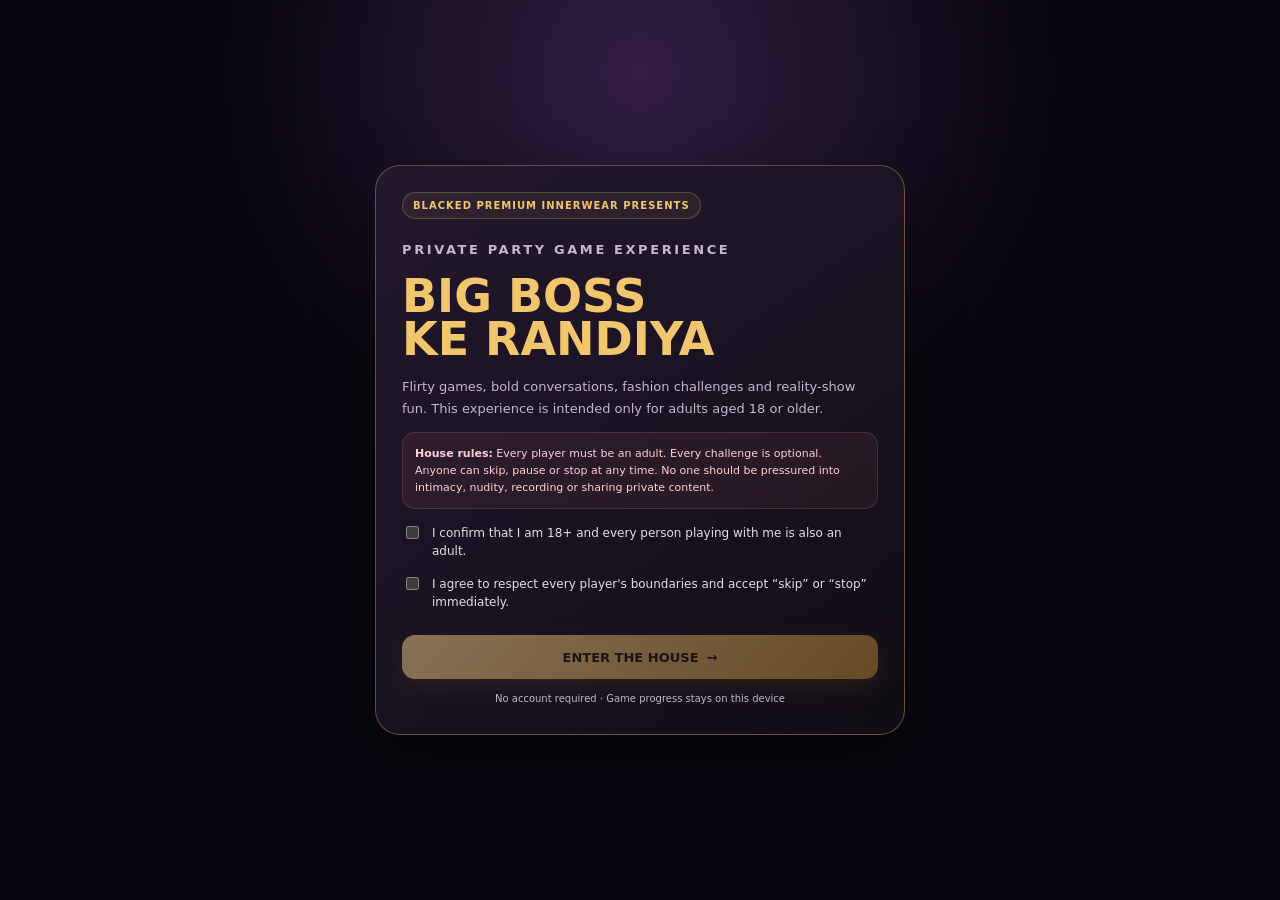
==== index.html @ a9798e02 "Add files via upload" ====
<!doctype html>
<html lang="en">
<head>
  <meta charset="utf-8">
  <meta name="viewport" content="width=device-width,initial-scale=1,viewport-fit=cover">
  <meta name="theme-color" content="#0a0810">
  <meta name="description" content="BLACKED Premium Innerwear presents BIG BOSS KE RANDIYA — an adults-only reality party game with flirty challenges, fashion missions and couple chemistry games.">
  <title>BIG BOSS KE RANDIYA — Presented by BLACKED</title>
  <link rel="manifest" href="manifest.json">
  <link rel="icon" href="icon.svg" type="image/svg+xml">
  <style>
    :root{--bg:#09070f;--panel:#14111b;--panel-2:#1d1826;--panel-3:#241d2d;--line:rgba(255,255,255,.09);--text:#f8f4ed;--muted:#b9adbd;--gold:#f2c66d;--gold-2:#bd8737;--purple:#8655b7;--rose:#d66b8a;--green:#7fd4b2;--red:#e17c83;--radius:22px;--shadow:0 18px 55px rgba(0,0,0,.34);font-family:Inter,ui-sans-serif,system-ui,-apple-system,BlinkMacSystemFont,"Segoe UI",sans-serif;color-scheme:dark}
    *{box-sizing:border-box}html{scroll-behavior:smooth}body{margin:0;min-height:100vh;color:var(--text);background:radial-gradient(ellipse at 14% -5%,rgba(117,53,155,.28),transparent 34%),radial-gradient(ellipse at 95% 20%,rgba(34,75,151,.17),transparent 28%),var(--bg)}button,input,select,textarea{font:inherit}button{cursor:pointer}button:focus-visible,input:focus-visible,select:focus-visible,textarea:focus-visible,a:focus-visible{outline:2px solid var(--gold);outline-offset:3px}.shell{width:min(1180px,100%);margin:0 auto;padding:0 20px 106px}.topbar{display:flex;align-items:center;justify-content:space-between;gap:14px;padding:16px 0 13px;border-bottom:1px solid var(--line)}.brand{display:flex;align-items:center;gap:11px;min-width:0;border:0;background:none;color:inherit;padding:0;text-align:left}.brand-mark{width:43px;height:43px;display:grid;place-items:center;border:1px solid rgba(242,198,109,.65);border-radius:14px;background:linear-gradient(145deg,#392610,#140e18);color:var(--gold);font-family:Georgia,serif;font-size:22px;font-weight:900;box-shadow:inset 0 0 18px rgba(242,198,109,.12)}.brand strong{display:block;letter-spacing:.16em;font-size:17px}.brand small{display:block;color:#b5a8a1;font-size:9px;letter-spacing:.18em;margin-top:3px}.top-actions{display:flex;align-items:center;gap:9px}.brand-pill,.tiny-pill{display:inline-flex;align-items:center;gap:6px;padding:7px 10px;border:1px solid rgba(242,198,109,.24);border-radius:999px;color:var(--gold);font-size:10px;letter-spacing:.1em;font-weight:800;background:rgba(242,198,109,.07)}.icon-btn{width:39px;height:39px;display:grid;place-items:center;border:1px solid var(--line);border-radius:13px;color:var(--text);background:var(--panel)}.main{padding-top:24px}.bottom-nav{position:fixed;z-index:20;left:50%;bottom:0;transform:translateX(-50%);width:min(100%,760px);display:grid;grid-template-columns:repeat(5,1fr);padding:8px 10px calc(8px + env(safe-area-inset-bottom));background:rgba(13,10,18,.94);backdrop-filter:blur(18px);border:1px solid rgba(255,255,255,.1);border-bottom:0;border-radius:20px 20px 0 0;box-shadow:0 -8px 35px rgba(0,0,0,.3)}.nav-item{border:0;background:transparent;color:#918599;display:flex;flex-direction:column;align-items:center;gap:4px;padding:7px 2px;border-radius:13px;font-size:19px}.nav-item small{font-size:10px;font-weight:700;letter-spacing:.02em}.nav-item.active{color:var(--gold);background:rgba(242,198,109,.09)}.nav-item.center{color:#17101a;background:linear-gradient(135deg,#f4d48c,#bc873d);margin-top:-18px;box-shadow:0 8px 22px rgba(200,146,63,.23)}.nav-item.center small{color:#20140c}.eyebrow{font-size:10px;font-weight:900;letter-spacing:.2em;color:var(--gold);text-transform:uppercase;margin:0 0 9px}.muted,.subtext{color:var(--muted)}.subtext{font-size:14px;line-height:1.65;max-width:660px}.hero{position:relative;overflow:hidden;display:grid;grid-template-columns:minmax(0,1.15fr) minmax(270px,.85fr);gap:28px;align-items:center;padding:34px;border:1px solid rgba(242,198,109,.23);border-radius:30px;background:linear-gradient(115deg,rgba(18,13,27,.97),rgba(30,16,42,.86) 58%,rgba(10,10,18,.96)),radial-gradient(circle at 80% 30%,rgba(128,66,185,.34),transparent 42%);box-shadow:var(--shadow)}.hero:before,.hero:after{content:"";position:absolute;pointer-events:none;border-radius:50%;filter:blur(1px)}.hero:before{width:350px;height:350px;right:3%;top:-43%;background:radial-gradient(circle,rgba(255,205,112,.13),transparent 70%)}.hero:after{width:420px;height:240px;right:1%;bottom:-55%;background:radial-gradient(ellipse,rgba(130,74,181,.27),transparent 70%)}.hero-copy,.hero-poster{position:relative;z-index:1}.hero h1{font-size:clamp(39px,7vw,75px);line-height:.91;letter-spacing:-.055em;margin:0;color:#fff4dc;text-shadow:0 5px 30px rgba(0,0,0,.4)}.hero h1 span{display:block;color:var(--gold);font-family:Georgia,serif;font-style:italic;font-weight:800;letter-spacing:-.04em;margin-top:8px}.hero .subtext{max-width:560px;margin:18px 0 21px}.hero-kickers{display:flex;flex-wrap:wrap;gap:7px;margin-bottom:18px}.hero-kickers span{border:1px solid rgba(255,255,255,.13);background:rgba(255,255,255,.045);border-radius:999px;padding:7px 10px;color:#e8dce9;font-size:10px;letter-spacing:.08em;font-weight:800}.hero-actions{display:flex;flex-wrap:wrap;gap:10px}.btn{display:inline-flex;justify-content:center;align-items:center;gap:8px;min-height:44px;padding:0 16px;border-radius:13px;border:1px solid var(--line);color:var(--text);background:var(--panel-2);font-weight:800;font-size:13px}.btn.gold{background:linear-gradient(130deg,#f3d18b,#bc8434);border:0;color:#21140b;box-shadow:0 9px 24px rgba(199,145,62,.22)}.btn.ghost{background:rgba(255,255,255,.045);border-color:rgba(255,255,255,.16)}.btn.danger{border-color:rgba(225,124,131,.35);color:#ffc0c4}.btn.small{min-height:36px;padding:0 12px;font-size:11px}.btn:disabled{opacity:.5;cursor:not-allowed}.hero-poster{min-height:330px;display:flex;align-items:center;justify-content:center}.poster-frame{position:relative;width:min(100%,365px);min-height:330px;padding:22px;border:1px solid rgba(242,198,109,.55);border-radius:21px;overflow:hidden;transform:rotate(1.4deg);background:radial-gradient(circle at 50% 40%,rgba(160,93,189,.38),transparent 43%),linear-gradient(145deg,#21162e,#0a0a12 72%);box-shadow:0 22px 60px rgba(0,0,0,.45),inset 0 0 55px rgba(242,198,109,.06)}.poster-lights{position:absolute;inset:0;background:radial-gradient(circle at 15% 12%,#c18bff 0 3px,transparent 7px),radial-gradient(circle at 85% 14%,#f6ce7a 0 4px,transparent 8px),radial-gradient(circle at 10% 70%,#7049b8 0 4px,transparent 8px),radial-gradient(circle at 90% 74%,#a88aff 0 3px,transparent 7px);opacity:.9}.poster-eye{position:relative;width:92px;height:58px;margin:4px auto 13px;border:2px solid var(--gold);border-radius:100% 0 100% 0;transform:rotate(45deg);display:grid;place-items:center;box-shadow:0 0 22px rgba(242,198,109,.21)}.poster-eye i{width:26px;height:26px;border:5px solid var(--gold);border-radius:50%;background:#100d15;box-shadow:0 0 0 6px rgba(242,198,109,.13)}.poster-title{position:relative;text-align:center;font-size:clamp(28px,5vw,39px);font-weight:1000;letter-spacing:.02em;line-height:.94;color:var(--gold);text-shadow:0 3px 12px #000}.poster-title span{display:block;color:#fff1cf}.poster-rule{position:relative;width:70%;height:1px;margin:17px auto;background:linear-gradient(90deg,transparent,var(--gold),transparent)}.poster-tag{position:relative;text-align:center;color:#eee3d9;font-size:10px;letter-spacing:.17em;font-weight:800}.poster-brand{position:relative;margin-top:22px;padding:11px 10px;border:1px solid rgba(242,198,109,.4);border-radius:12px;background:rgba(0,0,0,.32);text-align:center}.poster-brand b{display:block;font-size:23px;letter-spacing:.16em;color:#fff}.poster-brand small{font-size:9px;color:var(--gold);letter-spacing:.2em}.poster-foot{position:relative;margin-top:13px;text-align:center;font-family:Georgia,serif;font-style:italic;color:var(--gold);font-size:18px}.section{margin-top:28px}.section-head{display:flex;align-items:end;justify-content:space-between;gap:14px;margin-bottom:13px}.section-head h2{font-size:22px;margin:0;letter-spacing:-.035em}.section-head p{margin:4px 0 0;font-size:12px;color:var(--muted)}.text-link{border:0;background:none;color:var(--gold);font-weight:800;font-size:12px;padding:7px 0}.feature-grid{display:grid;grid-template-columns:repeat(3,minmax(0,1fr));gap:12px}.feature-card,.game-card,.stat-card,.panel,.wardrobe-card,.player-card{border:1px solid var(--line);border-radius:19px;background:linear-gradient(155deg,rgba(31,25,40,.96),rgba(18,15,24,.98));box-shadow:0 12px 30px rgba(0,0,0,.16)}.feature-card{padding:17px;min-height:146px;position:relative;overflow:hidden}.feature-card:after{content:"";position:absolute;width:130px;height:130px;right:-50px;bottom:-70px;border-radius:50%;background:rgba(242,198,109,.08)}.feature-icon{width:40px;height:40px;border-radius:13px;display:grid;place-items:center;background:rgba(242,198,109,.1);border:1px solid rgba(242,198,109,.2);font-size:21px;margin-bottom:14px}.feature-card h3{margin:0 0 5px;font-size:15px}.feature-card p{margin:0;color:var(--muted);font-size:12px;line-height:1.45}.two-col{display:grid;grid-template-columns:1fr 1fr;gap:12px}.panel{padding:18px}.panel h3{margin:0 0 8px;font-size:16px}.panel p{font-size:12px;line-height:1.55;color:var(--muted)}.stats-grid{display:grid;grid-template-columns:repeat(4,minmax(0,1fr));gap:10px}.stat-card{padding:14px}.stat-card b{display:block;font-size:24px;color:var(--gold);letter-spacing:-.04em}.stat-card small{font-size:10px;color:var(--muted);font-weight:700}.game-grid{display:grid;grid-template-columns:repeat(3,minmax(0,1fr));gap:12px}.game-card{display:flex;flex-direction:column;align-items:flex-start;text-align:left;color:inherit;min-height:177px;padding:15px;transition:transform .18s,border-color .18s}.game-card:hover{transform:translateY(-3px);border-color:rgba(242,198,109,.42)}.game-card .game-topline{width:100%;display:flex;justify-content:space-between;align-items:center}.game-card .emoji{width:42px;height:42px;border-radius:14px;display:grid;place-items:center;background:rgba(242,198,109,.09);font-size:22px}.game-card .label{font-size:9px;color:var(--gold);letter-spacing:.12em;font-weight:900}.game-card h3{font-size:14px;margin:13px 0 5px}.game-card p{font-size:11px;line-height:1.5;color:var(--muted);margin:0}.game-card .meta{margin-top:auto;padding-top:12px;color:#a99daf;font-size:10px}.chip-row{display:flex;gap:7px;flex-wrap:wrap;margin:14px 0}.chip{border:1px solid var(--line);border-radius:999px;padding:8px 12px;background:#17131e;color:#bfb2c4;font-size:11px;font-weight:800}.chip.active{background:rgba(242,198,109,.13);border-color:rgba(242,198,109,.5);color:var(--gold)}.search-box,.field{width:100%;padding:12px 13px;color:var(--text);background:#0e0c14;border:1px solid rgba(255,255,255,.12);border-radius:12px;min-height:43px}.form-grid{display:grid;grid-template-columns:1fr 1fr;gap:11px}.field-wrap{display:flex;flex-direction:column;gap:6px}.field-wrap label{font-size:11px;font-weight:800;color:#d7cbd8}.hint{font-size:10px;color:#998da0;line-height:1.45}.player-list{display:grid;gap:8px;margin-top:11px}.player-row{display:flex;align-items:center;gap:10px;border:1px solid var(--line);border-radius:13px;padding:10px;background:rgba(255,255,255,.025)}.player-avatar{width:33px;height:33px;display:grid;place-items:center;border-radius:11px;background:rgba(242,198,109,.1);color:var(--gold);font-weight:900}.player-row strong{font-size:12px}.player-row small{display:block;color:var(--muted);font-size:10px;margin-top:2px}.player-row button{margin-left:auto}.leader-list{display:grid;gap:8px}.leader-row{display:flex;align-items:center;gap:12px;padding:12px;border-radius:13px;background:rgba(255,255,255,.035);border:1px solid var(--line)}.leader-rank{width:29px;height:29px;display:grid;place-items:center;border-radius:9px;background:rgba(242,198,109,.13);color:var(--gold);font-weight:900}.leader-row strong{font-size:12px}.leader-row small{display:block;font-size:10px;color:var(--muted)}.leader-row b{margin-left:auto;color:var(--gold);font-size:14px}.wheel-layout{display:grid;grid-template-columns:minmax(260px,.9fr) 1.1fr;gap:20px;align-items:center}.wheel{width:min(100%,330px);aspect-ratio:1;margin:auto;border-radius:50%;border:9px solid #241a2d;box-shadow:0 0 0 2px var(--gold),0 18px 38px rgba(0,0,0,.35);background:conic-gradient(#4e2e73 0 45deg,#19131f 45deg 90deg,#9b6c35 90deg 135deg,#23172d 135deg 180deg,#6d3c7d 180deg 225deg,#18131f 225deg 270deg,#b98b47 270deg 315deg,#30203b 315deg 360deg);position:relative;transition:transform 3.2s cubic-bezier(.12,.7,.08,1);display:grid;place-items:center}.wheel:before{content:"";position:absolute;inset:22%;border-radius:50%;border:1px solid rgba(255,255,255,.4);box-shadow:inset 0 0 20px rgba(0,0,0,.45)}.wheel-center{width:27%;aspect-ratio:1;border-radius:50%;z-index:1;display:grid;place-items:center;border:2px solid #ffe2a1;background:#120d18;color:var(--gold);font-size:12px;font-weight:1000;letter-spacing:.1em}.wheel-pointer{position:absolute;top:-13px;left:50%;transform:translateX(-50%);border-left:13px solid transparent;border-right:13px solid transparent;border-top:0;border-bottom:24px solid var(--gold);z-index:3;filter:drop-shadow(0 3px 3px #000)}.wheel-result{border:1px solid rgba(242,198,109,.27);border-radius:16px;padding:16px;background:rgba(242,198,109,.055);margin-top:13px;min-height:88px}.wheel-result strong{display:block;color:var(--gold);margin-bottom:4px}.wardrobe-grid{display:grid;grid-template-columns:repeat(3,minmax(0,1fr));gap:12px}.wardrobe-card{padding:0;overflow:hidden}.wardrobe-art{height:150px;display:flex;align-items:center;justify-content:center;position:relative;background:radial-gradient(circle at 50% 30%,rgba(205,159,91,.35),transparent 45%),linear-gradient(145deg,#2b2334,#100d14)}.wardrobe-art:before{content:"";width:92px;height:108px;border:1px solid rgba(242,198,109,.55);border-radius:30px 30px 20px 20px;transform:skew(-7deg);box-shadow:0 0 35px rgba(242,198,109,.08)}.wardrobe-art span{position:absolute;font-family:Georgia,serif;color:var(--gold);font-size:19px;letter-spacing:.12em}.wardrobe-body{padding:14px}.wardrobe-body b{font-size:13px}.wardrobe-body p{font-size:11px;color:var(--muted);line-height:1.5;margin:6px 0 12px}.badge{display:inline-block;font-size:9px;font-weight:900;letter-spacing:.12em;color:var(--gold);border:1px solid rgba(242,198,109,.25);border-radius:999px;padding:5px 8px}.game-layer{position:fixed;inset:0;z-index:50;display:none;overflow:auto;padding:calc(20px + env(safe-area-inset-top)) 18px calc(30px + env(safe-area-inset-bottom));background:rgba(8,6,12,.97);backdrop-filter:blur(18px)}.game-layer.open{display:block}.game-wrap{width:min(680px,100%);margin:0 auto}.game-top{display:flex;justify-content:space-between;align-items:center;gap:12px;margin-bottom:22px}.game-top h2{font-size:22px;margin:0}.game-top .eyebrow{margin-bottom:4px}.game-close{width:42px;height:42px;border:1px solid var(--line);border-radius:13px;background:var(--panel);color:var(--text);font-size:19px}.round-meta{display:flex;justify-content:space-between;align-items:center;gap:10px;color:var(--muted);font-size:11px;margin-bottom:11px}.prompt-card{border:1px solid rgba(242,198,109,.34);border-radius:23px;padding:24px 21px;background:radial-gradient(circle at 85% 0,rgba(130,76,169,.2),transparent 42%),linear-gradient(145deg,#21182b,#15111c);min-height:230px;display:flex;flex-direction:column;justify-content:center;box-shadow:var(--shadow)}.prompt-card .prompt-kicker{font-size:10px;color:var(--gold);font-weight:900;letter-spacing:.18em;text-transform:uppercase}.prompt-card h3{font-size:clamp(22px,5vw,32px);line-height:1.2;margin:12px 0 14px;letter-spacing:-.03em}.prompt-card p{font-size:12px;line-height:1.6;color:var(--muted);margin:0}.consent-note{font-size:11px;color:#cbbdcc;line-height:1.5;padding:11px 12px;border-left:2px solid var(--gold);background:rgba(242,198,109,.055);margin:13px 0;border-radius:0 10px 10px 0}.game-actions{display:grid;grid-template-columns:repeat(2,1fr);gap:9px;margin-top:15px}.game-actions .btn{width:100%}.pause-card{text-align:center;border:1px dashed rgba(242,198,109,.45);border-radius:20px;padding:30px 20px;background:rgba(242,198,109,.05)}.pause-card h3{font-size:25px;margin:9px 0}.pause-card p{color:var(--muted);font-size:12px;line-height:1.55}.modal-layer{position:fixed;inset:0;z-index:100;display:grid;place-items:center;padding:18px;background:rgba(4,3,8,.88);backdrop-filter:blur(16px)}.modal-card{width:min(480px,100%);padding:24px;border:1px solid rgba(242,198,109,.35);border-radius:23px;background:linear-gradient(145deg,#211a2a,#100e16);box-shadow:var(--shadow)}.modal-card h2{font-size:27px;margin:7px 0}.modal-card p{font-size:12px;line-height:1.6;color:var(--muted)}.modal-actions{display:flex;gap:9px;flex-wrap:wrap;margin-top:18px}.checkrow{display:flex;align-items:flex-start;gap:10px;margin:15px 0;font-size:12px;line-height:1.5;color:#e5dce5}.checkrow input{accent-color:#d9a94d;margin-top:2px}.toast{position:fixed;z-index:120;left:50%;bottom:calc(92px + env(safe-area-inset-bottom));transform:translate(-50%,20px);opacity:0;pointer-events:none;background:#f2c66d;color:#20150b;padding:11px 15px;border-radius:999px;font-size:12px;font-weight:900;box-shadow:0 10px 30px rgba(0,0,0,.35);transition:.2s;max-width:min(90vw,500px);text-align:center}.toast.show{opacity:1;transform:translate(-50%,0)}.footer-note{margin-top:25px;text-align:center;color:#8e8194;font-size:10px;line-height:1.6}.empty-state{padding:22px;border:1px dashed var(--line);border-radius:16px;color:var(--muted);font-size:12px;text-align:center}.age-screen{min-height:100vh;display:grid;place-items:center;padding:22px;background:radial-gradient(circle at 50% 8%,rgba(145,84,187,.3),transparent 40%),#08060e}.age-card{width:min(530px,100%);padding:26px;border:1px solid rgba(242,198,109,.35);border-radius:25px;background:linear-gradient(145deg,#23172d,#100d15);box-shadow:var(--shadow)}.age-card h1{font-size:clamp(30px,7vw,46px);line-height:.95;margin:14px 0;color:var(--gold)}.age-card p{font-size:13px;color:#c5b7c9;line-height:1.65}.age-warning{padding:12px;border-radius:13px;background:rgba(225,124,131,.08);border:1px solid rgba(225,124,131,.2);color:#ffd1d3;font-size:11px;line-height:1.55}.age-card .btn{width:100%;margin-top:9px}.hide{display:none!important}.section-spacer{height:4px}
    @media(max-width:760px){.shell{padding:0 14px 100px}.hero{grid-template-columns:1fr;padding:23px;gap:8px}.hero-poster{min-height:0;padding-top:12px}.poster-frame{min-height:295px;width:min(100%,330px)}.feature-grid{grid-template-columns:repeat(2,minmax(0,1fr))}.game-grid{grid-template-columns:repeat(2,minmax(0,1fr))}.stats-grid{grid-template-columns:repeat(2,minmax(0,1fr))}.two-col,.wheel-layout{grid-template-columns:1fr}.wardrobe-grid{grid-template-columns:repeat(2,minmax(0,1fr))}.topbar{padding:13px 0}.brand strong{font-size:15px}.brand-mark{width:39px;height:39px}.brand-pill{font-size:9px;padding:7px}.panel{padding:15px}}
    @media(max-width:390px){.shell{padding-left:11px;padding-right:11px}.hero{padding:18px;border-radius:22px}.hero h1{font-size:39px}.hero-kickers span{font-size:9px}.feature-grid{gap:8px}.feature-card{padding:13px;min-height:135px}.game-grid{gap:8px}.game-card{padding:12px;min-height:165px}.game-card h3{font-size:13px}.wardrobe-grid{gap:8px}.wardrobe-art{height:120px}.brand small{font-size:8px}.brand-pill{display:none}}
    @media(prefers-reduced-motion:reduce){*,*:before,*:after{scroll-behavior:auto!important;transition:none!important;animation:none!important}}
  </style>
</head>
<body>
  <div id="age-gate" class="age-screen">
    <section class="age-card" aria-labelledby="age-title">
      <span class="brand-pill">BLACKED PREMIUM INNERWEAR PRESENTS</span>
      <p class="eyebrow" style="margin-top:20px">PRIVATE PARTY GAME EXPERIENCE</p>
      <h1 id="age-title">BIG BOSS<br>KE RANDIYA</h1>
      <p>Flirty games, bold conversations, fashion challenges and reality-show fun. This experience is intended only for adults aged 18 or older.</p>
      <div class="age-warning"><strong>House rules:</strong> Every player must be an adult. Every challenge is optional. Anyone can skip, pause or stop at any time. No one should be pressured into intimacy, nudity, recording or sharing private content.</div>
      <label class="checkrow"><input id="age-confirm" type="checkbox"> I confirm that I am 18+ and every person playing with me is also an adult.</label>
      <label class="checkrow"><input id="consent-confirm" type="checkbox"> I agree to respect every player's boundaries and accept “skip” or “stop” immediately.</label>
      <button class="btn gold" id="enter-house" disabled>ENTER THE HOUSE <span>→</span></button>
      <p style="text-align:center;font-size:10px;margin:12px 0 0">No account required · Game progress stays on this device</p>
    </section>
  </div>

  <div id="site" class="hide">
    <div class="shell">
      <header class="topbar">
        <button class="brand" data-action="home" aria-label="Go to show home"><span class="brand-mark">B</span><span><strong>BLACKED</strong><small>PREMIUM INNERWEAR</small></span></button>
        <div class="top-actions"><span class="brand-pill">PRESENTS · 18+</span><button class="icon-btn" data-action="share" aria-label="Share show">↗</button><button class="icon-btn" data-view="profile" aria-label="Open player profile">◉</button></div>
      </header>
      <main id="app" class="main" tabindex="-1"></main>
      <nav class="bottom-nav" aria-label="Main navigation">
        <button class="nav-item active" data-view="house"><span>⌂</span><small>House</small></button>
        <button class="nav-item" data-view="games"><span>▦</span><small>Games</small></button>
        <button class="nav-item center" data-view="spin"><span>✦</span><small>Spin</small></button>
        <button class="nav-item" data-view="wardrobe"><span>♢</span><small>BLACKED</small></button>
        <button class="nav-item" data-view="profile"><span>◉</span><small>Profile</small></button>
      </nav>
    </div>
  </div>

  <div id="game-layer" class="game-layer" aria-hidden="true"></div>
  <div id="toast" class="toast" role="status" aria-live="polite"></div>

  <script>
  (() => {
    'use strict';
    const KEY='black-ed-big-boss-ke-randiya-v1';
    const DEFAULT={ageConfirmed:false,player:'Player 1',players:['Player 1','Player 2'],comfort:'flirty',scores:{},completed:0,skipped:0,used:{},history:[],custom:[],favourites:[],jokers:1,achievements:[],sound:false};
    const clone=o=>JSON.parse(JSON.stringify(o));
    function load(){try{const saved=JSON.parse(localStorage.getItem(KEY)||'{}');return {...clone(DEFAULT),...saved,players:Array.isArray(saved.players)&&saved.players.length?saved.players:clone(DEFAULT.players),scores:{...DEFAULT.scores,...(saved.scores||{})},used:saved.used||{},history:Array.isArray(saved.history)?saved.history:[],custom:Array.isArray(saved.custom)?saved.custom:[]};}catch{return clone(DEFAULT);}}
    let state=load(),view='house',category='all',search='',game=null,prompt='',promptKind='CHALLENGE',playerTurn=0,paused=false,doubleNext=false,spinning=false,wheelRotation=0,toastTimer=null;
    const $=s=>document.querySelector(s), esc=s=>String(s??'').replace(/[&<>"']/g,c=>({'&':'&amp;','<':'&lt;','>':'&gt;','"':'&quot;',"'":'&#39;'}[c]));
    const TRUTHS=["What's one first impression you had about another player?","What is one harmless secret talent you have?","Which compliment do you secretly love hearing?","What is your most memorable date-night moment?","What is one thing that instantly makes you smile?","What is one bold goal you want to achieve this year?","Who here would survive longest on a reality show, and why?","What's the funniest message you've ever sent by mistake?","Which song would play during your dramatic entry?","What is one little thing that makes you feel appreciated?","What's a romantic gesture you find underrated?","What's one question you have been too shy to ask your partner?","What is your favourite way to spend uninterrupted time together?","Which fictional character would be your ideal date?","What is your biggest green flag in a relationship?"];
    const DARES=["Give the next player a sincere compliment in your most dramatic voice.","Do a 10-second runway walk using the nearest safe space.","Recreate your best movie-star entrance.","Invent a 5-second signature dance move and teach it to the group.","Describe your partner as a luxury product in a 15-second ad.","Hold a confident pose for a three-count photo moment—no photo required.","Deliver a cheesy pickup line without laughing.","Make a mini playlist of three songs for a dream date.","Say something kind about every player in the room.","Act out your favourite emoji without speaking.","Create a two-line slogan for tonight's house party.","Do your best slow-motion victory walk.","Give a 15-second award speech for the person on your left.","Let the group pick a harmless nickname for your next round.","Do a dramatic reading of the last non-private object you can see."];
    const FLIRTY=["Give your partner a playful compliment and let them choose whether to return one.","Describe your ideal grown-up date night in three details.","Hold eye contact for ten seconds, then share what made you smile.","Invent a charming nickname and explain its backstory.","Choose a song for a pretend romantic movie scene.","Ask which kind of affectionate gesture your partner enjoys; listen and respect the answer.","Share one quality that makes someone attractive beyond appearance.","Create a one-sentence invitation for a surprise date.","Whisper a harmless, funny secret talent you have.","Give your partner three genuine compliments in three different styles."];
    const NAUGHTY=["Give a cheeky but respectful compliment—keep it playful, never insulting.","Describe the boldest outfit you would confidently wear on a date.","Choose a flirty movie title for the two of you and explain the plot.","Ask your partner which look makes them feel most confident.","Share a playful romantic scenario you would both enjoy planning.","Deliver your best dramatic line from a fictional romance scene.","Pick a song that matches your most confident mood.","Tell your partner one thing they do that gives you butterflies.","Create a secret handshake with a playful final pose.","Describe your perfect private date setting using only five words."];
    const TEMPTATION=["Would you choose a surprise weekend away or a carefully planned date? Explain.","What matters more to you: playful chemistry or emotional trust?","What is a boundary you think every couple should discuss openly?","Would you rather plan a bold adventure or a quiet night together?","What makes a romantic moment feel comfortable and mutual?","Which is more tempting: a mystery date or choosing every detail together?","What is one experience you would like to try together someday?","How do you prefer to communicate when something feels uncomfortable?","What does trust look like when nobody else is watching?","What helps you feel safe enough to be playful and yourself?"];
    const CRUSH=["Which character from a film would you take on a date?","What is the most memorable first hello you can remember?","What quality makes you develop a crush on someone?","Describe your ideal first date without naming a place.","Which song would you dedicate to a secret crush?","What is the sweetest way someone has surprised you?"];
    const CHEMISTRY=["Both players name one shared favourite memory—reveal together.","Name one tiny habit of your partner that you find adorable.","What is your partner's dream holiday? Guess before they answer.","Choose one word that describes your chemistry and compare answers.","Name one new activity you both want to try.","Which of you is more spontaneous? Count down and point together."];
    const FASHION=["Build a BLACKED-inspired all-black look using three style details.","Create a confident runway walk with a strong final pose.","Choose a signature accessory that completes a premium look.","Give a 10-second fashion-editor pitch for your favourite outfit.","Describe a bold evening look that still feels like you.","Invent a name for your own BLACKED signature collection.","Choose a colour accent that would make an all-black outfit stand out.","Show your best red-carpet posture—comfort first, always."];
    const POSES=["Create a magazine-cover pose with your favourite accessory.","Strike a powerful standing pose inspired by a sports campaign.","Create a playful duo pose with the other player, only if both agree.","Pose like the winner of a reality-show finale.","Make a dramatic over-the-shoulder fashion pose.","Invent a three-step signature pose sequence."];
    const COMPLIMENTS=["Give the next player a compliment about their personality.","Name a strength you admire in your partner.","Give someone a compliment that has nothing to do with looks.","Describe the person on your right as a movie hero.","Tell your partner one moment when they made you proud.","Give a three-word compliment to the group."];
    const QUIZ=["What is your partner's comfort-food choice?","Which destination would your partner pick for a holiday?","What kind of surprise makes your partner happiest?","Which song can instantly improve your partner's mood?","What is your partner's favourite way to relax?","What is one goal your partner is currently excited about?"];
    const QUESTIONS=["What does a healthy boundary look like to you?","What makes you feel truly listened to?","What is something you would like to communicate more openly?","What makes you feel respected in a relationship?","What does a great date mean to you?","What is one expectation couples should discuss early?"];
    const SYNC=["Count to three and both say your dream holiday destination.","Point to who is more likely to plan a surprise.","Both choose: sunrise date or midnight drive? Reveal together.","Say the same three-word description of your relationship.","Point to who laughs first during a serious movie.","Both name the same comfort food in three, two, one."];
    const DILEMMAS=["A surprise trip with no itinerary or a luxury stay with every detail planned?","A mystery gift or a handwritten letter?","A glamorous party entrance or a quiet private celebration?","A playful challenge or a deep conversation?","A matching outfit moment or a completely different style?","A spontaneous date or a planned date with a twist?"];
    const MISSIONS=["Secretly give two people a genuine compliment before the next round.","Get another player to say the word 'spotlight' naturally.","Make the next player laugh without touching them.","Start a harmless group chant and get two people to join.","Give a secret thumbs-up to the house captain.","Make a confident entrance when the next round starts."];
    const BOSS=["Boss says: give a royal wave.","Boss says: freeze in a superhero pose.","Boss says: say your name like a movie trailer.","Boss says: do a tiny victory dance.","Boss says: compliment the player opposite you.","Boss says: strike a fashion pose."];
    const HOTSEAT=["What is your most unexpected hidden talent?","What makes you instantly lose track of time?","Which harmless risk would you love to take?","What is the funniest misunderstanding you've had?","Which reality-show task would you win?","What is a compliment you still remember?"];
    const MIXED=[...TRUTHS,...DARES,...FLIRTY,...NAUGHTY,...FASHION,...COMPLIMENTS];
    const GAMES=[
      ['naughty-wheel','Naughty Spin Wheel','Spin for a flirty, funny or fashion challenge.','🎡','Wheel'],
      ['truth-bomb','Truth Bomb','Honest questions, unexpected answers.','💣','Conversation'],
      ['dare-double','Dare or Double','Take a playful dare or double your points.','⚡','Challenge'],
      ['secret-crush','Secret Crush','Guessing games and light romantic questions.','💌','Couples'],
      ['chemistry-test','Chemistry Test','Find out how well your answers match.','💞','Couples'],
      ['eye-contact','Eye Contact Battle','A no-pressure smile and focus challenge.','👀','Duel'],
      ['model-walk','Model Walk','Show confidence with a runway mission.','🚶','BLACKED'],
      ['pose-challenge','Pose Challenge','Create a fun campaign-style pose.','📸','BLACKED'],
      ['compliment-battle','Compliment Battle','Win with the most thoughtful compliment.','🌟','Duel'],
      ['mystery-box','Mystery Box','Reveal one surprise task from the house.','🎁','Surprise'],
      ['who-knows-whom','Who Knows Whom?','Guess your partner’s preferences.','🧠','Couples'],
      ['forbidden-question','Forbidden Question','Mature conversations about trust and boundaries.','🔐','Conversation'],
      ['couple-sync','Couple Sync','Answer together and compare your instincts.','🫶','Couples'],
      ['temptation-test','Temptation Test','Choose between playful date-night dilemmas.','🔥','Choices'],
      ['secret-mission','Secret Mission','Complete a harmless hidden mission.','🕵️','Mission'],
      ['boss-says','Boss Says','Follow the boss—unless the boss forgets the rule.','👑','Party'],
      ['hot-seat','Hot Seat','Rapid-fire questions for the current player.','🎤','Party'],
      ['winner-choice','Winner’s Choice','Pick the next round and set the mood.','🏆','Finale'],
      ['final-temptation','Final Temptation','A final choice for the house champion.','✨','Finale'],
      ['fashion-show','BLACKED Fashion Show','Style, confidence and creative presentation.','🖤','BLACKED']
    ];
    const EXTRA={
      'truth-bomb':TRUTHS,'dare-double':DARES,'secret-crush':CRUSH,'chemistry-test':CHEMISTRY,'eye-contact':["Hold eye contact for up to ten seconds, then share one kind thought.","Try not to smile while the other player gives a sincere compliment.","Look away, count to five, then share one thing you appreciate."],
      'model-walk':FASHION,'pose-challenge':POSES,'compliment-battle':COMPLIMENTS,'mystery-box':MIXED,'who-knows-whom':QUIZ,'forbidden-question':QUESTIONS,'couple-sync':SYNC,'temptation-test':DILEMMAS,'secret-mission':MISSIONS,'boss-says':BOSS,'hot-seat':HOTSEAT,'winner-choice':["Choose the next game for the house.","Award a bonus 5 points to a player and explain why.","Choose the next player's challenge category.","Pick a song mood for the next round."],'final-temptation':["Choose: one final bonus round or crown the house champion now.","Name the player who brought the best energy tonight.","Choose a final team challenge for everyone.","Share one memory from tonight that deserves a replay."],'fashion-show':FASHION
    };
    const $game=id=>GAMES.find(g=>g[0]===id);
    function save(){try{localStorage.setItem(KEY,JSON.stringify(state));}catch{toast('Device storage is full. Export a backup and clear old history.');}}
    function toast(msg){const t=$('#toast');t.textContent=msg;t.classList.add('show');clearTimeout(toastTimer);toastTimer=setTimeout(()=>t.classList.remove('show'),2400);}
    function playerNames(){return (state.players||[]).filter(Boolean).slice(0,10);}
    function scoreRows(){return playerNames().map(n=>({name:n,score:Number(state.scores[n]||0)})).sort((a,b)=>b.score-a.score);}
    function setView(next){if(game)closeGame();view=next;render();document.querySelectorAll('.nav-item').forEach(b=>b.classList.toggle('active',b.dataset.view===next));window.scrollTo({top:0,behavior:'smooth'});}
    function feature(id,icon,title,desc){return `<button class="feature-card" data-start-game="${id}"><span class="feature-icon">${icon}</span><h3>${title}</h3><p>${desc}</p></button>`;}
    function renderHouse(){const names=playerNames(),rows=scoreRows(),top=rows[0];return `<section class="hero"><div class="hero-copy"><p class="eyebrow">BLACKED PREMIUM INNERWEAR PRESENTS · 18+</p><h1>BIG BOSS <span>KE RANDIYA</span></h1><p class="subtext">Real players. Real chemistry. Bigger games. Enter a private reality-show party built around flirty challenges, bold conversations, creative fashion missions and a whole lot of laughter.</p><div class="hero-kickers"><span>FLIRTY</span><span>FUNNY</span><span>FASHION</span><span>CONSENT FIRST</span></div><div class="hero-actions"><button class="btn gold" data-view="games">ENTER THE HOUSE →</button><button class="btn ghost" data-start-game="naughty-wheel">Spin the wheel ✦</button></div></div><div class="hero-poster"><div class="poster-frame"><div class="poster-lights"></div><div class="poster-eye"><i></i></div><div class="poster-title">BIG BOSS <span>KE RANDIYA</span></div><div class="poster-rule"></div><div class="poster-tag">REAL WOMEN · REAL FANTASIES · REAL CHOICES</div><div class="poster-brand"><small>CO-POWERED BY</small><b>BLACKED</b><small>PREMIUM INNERWEAR</small></div><div class="poster-foot">For her bolder side</div></div></div></section>
      <section class="section"><div class="section-head"><div><h2>House at a glance</h2><p>Your local game-night progress</p></div><span class="tiny-pill">ON THIS DEVICE</span></div><div class="stats-grid"><div class="stat-card"><b>${state.completed}</b><small>Rounds completed</small></div><div class="stat-card"><b>${state.skipped}</b><small>Challenges skipped</small></div><div class="stat-card"><b>${Object.values(state.scores).reduce((a,b)=>a+Number(b||0),0)}</b><small>Total house points</small></div><div class="stat-card"><b>${names.length}</b><small>Housemates</small></div></div></section>
      <section class="section"><div class="section-head"><div><h2>Tonight’s spotlight</h2><p>Jump into the most-played experiences</p></div><button class="text-link" data-view="games">All 20 games →</button></div><div class="feature-grid">${feature('naughty-wheel','🎡','Naughty Spin Wheel','Let the wheel choose your next challenge.')}${feature('truth-bomb','💣','Truth Bomb','A question can change the whole game.')}${feature('fashion-show','🖤','BLACKED Fashion Show','Make confidence your winning look.')}</div></section>
      <section class="section two-col"><div class="panel"><p class="eyebrow">HOUSE CAPTAIN</p><h3>${top?esc(top.name):'No champion yet'}</h3><p>${top?`${top.score} points · leading the house right now.`:'Complete a round to start the leaderboard.'}</p><button class="btn small" data-view="profile">View leaderboard →</button></div><div class="panel"><p class="eyebrow">HOUSEMATES</p><h3>${names.map(esc).join(' · ')}</h3><p>Add or rename players before your next round. Every player can pass any challenge.</p><button class="btn small" data-view="profile">Manage players →</button><button class="text-link" data-action="mystery-contestant">Pick a mystery contestant ✦</button></div></section>
      <section class="section"><div class="section-head"><div><h2>More than a game</h2><p>Task · Trust · Temptation · Victory</p></div></div><div class="feature-grid">${feature('couple-sync','🫶','Couple Sync','Find out whether you think alike.')}${feature('temptation-test','🔥','Temptation Test','Pick between playful grown-up dilemmas.')}${feature('secret-mission','🕵️','Secret Mission','A hidden task for a little chaos.')}</div></section>
      <section class="section panel"><p class="eyebrow">DAILY EPISODE</p><h3>One surprise mission. One house spotlight.</h3><p>Today's mini-episode is a quick secret mission. Complete it for 10 house points and add a new moment to your history.</p><button class="btn gold small" data-start-game="secret-mission">Play today's episode →</button></section>${renderLeaderboard(true)}<div class="footer-note">BIG BOSS KE RANDIYA · An original BLACKED-branded party-game experience. No official TV-show affiliation.<br>18+ only · No backend · No account · No recording · Your game data stays in this browser.<br><a href="classic.html" class="text-link" style="display:inline-block;margin-top:8px">Open Classic Arcade →</a></div>`;}
    function renderLeaderboard(compact=false){const rows=scoreRows();return `<section class="section"><div class="section-head"><div><h2>${compact?'House leaderboard':'The house leaderboard'}</h2><p>Sorted by points earned on this device</p></div></div>${rows.length?`<div class="leader-list">${rows.map((r,i)=>`<div class="leader-row"><span class="leader-rank">${i+1}</span><div><strong>${esc(r.name)}</strong><small>${i===0?'House leader': 'Contestant'}</small></div><b>${r.score} pts</b></div>`).join('')}</div>`:'<div class="empty-state">No points yet. Play a game to appear here.</div>'}</section>`;}
    function renderGames(){const filtered=GAMES.filter(g=>(category==='all'||(category==='black-ed'&&g[4]==='BLACKED')||(category!=='black-ed'&&g[4].toLowerCase()===category))&&(!search||g.join(' ').toLowerCase().includes(search)));return `<p class="eyebrow">THE HOUSE GAME LIBRARY</p><h1 style="font-size:clamp(31px,6vw,48px);margin:0">Choose your game.</h1><p class="subtext">20 original experiences, from cheeky questions to BLACKED fashion missions. Every card below opens a playable round.</p><input id="game-search" class="search-box" placeholder="Search games, fashion, couple, party…" value="${esc(search)}" style="margin-top:12px"><div class="chip-row">${[['all','All games'],['conversation','Questions'],['couples','Couples'],['challenge','Challenges'],['black-ed','BLACKED'],['party','Party']].map(([v,l])=>`<button class="chip ${category===v?'active':''}" data-category="${v}">${l}</button>`).join('')}</div><div class="game-grid">${filtered.map(g=>`<button class="game-card" data-start-game="${g[0]}"><div class="game-topline"><span class="emoji">${g[3]}</span><span class="label">${g[4].toUpperCase()}</span></div><h3>${esc(g[1])}</h3><p>${esc(g[2])}</p><span class="meta">2–10 players · Local play →</span></button>`).join('')||'<div class="empty-state">No matching game. Try another search.</div>'}</div><div class="panel" style="margin-top:16px"><h3>Quick game rules</h3><p>Choose a comfort level, play one prompt at a time, award points for completed rounds, and skip anything that does not feel right. No challenge is compulsory.</p></div>`;}
    function renderSpin(){return `<p class="eyebrow">THE HOUSE WHEEL</p><h1 style="font-size:clamp(31px,6vw,48px);margin:0">Naughty Spin Wheel.</h1><p class="subtext">A random flirty, funny or fashion prompt—selected by the house, never forced on a player.</p><div class="panel wheel-layout section"><div style="position:relative"><div class="wheel-pointer"></div><div class="wheel" id="wheel" style="transform:rotate(${wheelRotation}deg)"><div class="wheel-center">SPIN</div></div></div><div><h3>Choose your mood</h3><div class="chip-row">${[['flirty','Flirty'],['naughty','Naughty'],['temptation','Temptation']].map(([v,l])=>`<button class="chip ${state.comfort===v?'active':''}" data-comfort="${v}">${l}</button>`).join('')}</div><p class="muted" style="font-size:12px;line-height:1.6">The wheel picks from your selected level. You can change the mood before every spin. Skipping is always allowed and carries no penalty.</p><button class="btn gold" style="width:100%" data-action="spin-wheel" ${spinning?'disabled':''}>${spinning?'SPINNING…':'SPIN THE WHEEL ✦'}</button><div class="wheel-result" id="wheel-result"><strong>${spinning?'The wheel is spinning…':'Ready when you are.'}</strong><span class="muted" style="font-size:11px">Your result appears here. Start a full round to earn points.</span></div><button class="btn ghost" style="width:100%;margin-top:9px" data-start-game="naughty-wheel">Open wheel game →</button></div></div><div class="section two-col"><div class="panel"><h3>Flirty</h3><p>Compliments, eye contact, playful romance and light date-night prompts.</p></div><div class="panel"><h3>Naughty</h3><p>Cheeky conversation and confident style challenges—always respectful and optional.</p></div><div class="panel"><h3>Temptation</h3><p>Grown-up relationship dilemmas, communication and mutual-choice scenarios.</p></div><div class="panel"><h3>Safety switch</h3><p>Any player can skip, pause, stop or choose an off-camera break at any time.</p></div></div>`;}
    function renderWardrobe(){return `<p class="eyebrow">THE INNERWEAR PARTNER</p><h1 style="font-size:clamp(31px,6vw,48px);margin:0">BLACKED style room.</h1><p class="subtext">BLACKED Premium Innerwear is the primary brand identity for the show. These are editorial style concepts and game missions—not live product listings.</p><div class="wardrobe-grid section">${[['Signature Black','Minimal black essentials with a confident finish.','SIGNATURE'],['Midnight Flex','Sport-inspired styling for movement and comfort.','MIDNIGHT'],['After Dark Edit','A polished evening look with a bold mood.','AFTER DARK'],['Power Fit','Comfort-first fit and confident posture.','POWER FIT'],['Runway Set','Editorial styling for a premium fashion walk.','RUNWAY'],['Couple Edit','Coordinated looks with each person’s own style.','COUPLE']].map((x,i)=>`<article class="wardrobe-card"><div class="wardrobe-art"><span>${x[2]}</span></div><div class="wardrobe-body"><span class="badge">STYLE CONCEPT 0${i+1}</span><p><b>${x[0]}</b><br>${x[1]}</p><button class="btn small" data-start-game="${i===5?'couple-sync':'fashion-show'}">Try style mission →</button></div></article>`).join('')}</div><div class="panel section"><h3>BLACKED Fashion Challenge</h3><p>Pick a look, add three styling details, create a confident pose and pitch the look like a runway contestant. No changing clothes, undressing or photos are required.</p><button class="btn gold" data-start-game="model-walk">Start fashion challenge →</button></div><div class="footer-note">BLACKED is the primary innerwear brand on this show. Product availability, sizing and prices are not represented here.</div>`;}
    function renderProfile(){const names=playerNames(),custom=state.custom||[];return `<p class="eyebrow">YOUR CONTESTANT CARD</p><h1 style="font-size:clamp(31px,6vw,48px);margin:0">Make it your house.</h1><p class="subtext">Manage your housemates, comfort level, points and custom prompts. This profile is saved only in your browser.</p><div class="two-col section"><section class="panel"><h3>Contestant settings</h3><div class="field-wrap"><label for="profile-name">Your display name</label><input class="field" id="profile-name" maxlength="24" value="${esc(state.player)}"></div><div class="field-wrap" style="margin-top:10px"><label for="comfort-level">Default comfort level</label><select id="comfort-level" class="field"><option value="flirty" ${state.comfort==='flirty'?'selected':''}>Flirty</option><option value="naughty" ${state.comfort==='naughty'?'selected':''}>Naughty</option><option value="temptation" ${state.comfort==='temptation'?'selected':''}>Temptation</option></select></div><button class="btn gold" style="width:100%;margin-top:13px" data-action="save-profile">Save settings</button><p class="hint">Changing the level changes which non-explicit prompts are drawn. Every player still chooses their own comfort.</p></section><section class="panel"><h3>Housemates (${names.length}/10)</h3><div class="field-wrap"><label for="new-player">Add a player</label><input class="field" id="new-player" maxlength="24" placeholder="Contestant name"></div><button class="btn small" style="margin-top:9px" data-action="add-player">+ Add housemate</button><div class="player-list">${names.map((n,i)=>`<div class="player-row"><span class="player-avatar">${esc(n.trim().charAt(0).toUpperCase()||'?')}</span><div><strong>${esc(n)}</strong><small>${Number(state.scores[n]||0)} points</small></div>${names.length>2?`<button class="btn small ghost" data-remove-player="${i}" aria-label="Remove ${esc(n)}">Remove</button>`:''}</div>`).join('')}</div></section></div><section class="panel section"><h3>Custom challenge deck</h3><p>Add your own funny, flirty or fashion-friendly challenge. Keep prompts respectful and optional.</p><div class="field-wrap"><label for="custom-prompt">Your custom prompt</label><textarea id="custom-prompt" class="field" rows="3" maxlength="220" placeholder="Write your challenge here…"></textarea></div><button class="btn gold" style="margin-top:10px" data-action="add-custom">Save custom prompt</button><p class="hint">${custom.length} custom prompts saved on this device.</p>${custom.length?custom.map((p,i)=>`<div class="player-row"><div style="flex:1"><strong>Custom ${i+1}</strong><small>${esc(p)}</small></div><button class="btn small ghost" data-remove-custom="${i}">Remove</button></div>`).join(''):''}</section><section class="panel section"><h3>🏅 Trophy cabinet</h3><div class="chip-row">${[['first-round','First Round'],['five-rounds','House Warm-up'],['house-pro','House Pro'],['style-star','Style Star']].map(([id,label])=>`<span class="badge">${state.achievements.includes(id)?'★':'☆'} ${label}</span>`).join('')}</div><h3 style="margin-top:14px">☆ Favourite challenges</h3>${state.favourites.length?state.favourites.map((f,i)=>`<div class="player-row"><div style="flex:1"><strong>Favourite ${i+1}</strong><small>${esc(f)}</small></div></div>`).join(''):'<p class="hint">Save a prompt during any round to keep it here.</p>'}<h3 style="margin-top:14px">Recent rounds</h3>${state.history.length?state.history.slice(0,8).map(h=>`<div class="player-row"><div style="flex:1"><strong>${esc(h.game)}</strong><small>${esc(h.player)} · ${new Date(h.at).toLocaleString()} · ${h.skipped?'Skipped':`+${h.points} points`}</small></div>${h.gameId?`<button class="btn small ghost" data-replay="${esc(h.gameId)}">Replay</button>`:''}</div>`).join(''):'<p class="hint">Your completed and skipped rounds will appear here.</p>'}</section><section class="section"><div class="section-head"><div><h2>The house leaderboard</h2><p>Your local points table</p></div></div>${renderLeaderboard()}</section><section class="panel section"><h3>Backup & privacy</h3><p>All names, scores, prompts and round history stay in this browser's local storage. This version does not upload game data, photos or recordings to a server.</p><div class="hero-actions"><button class="btn ghost" data-action="export">Export backup</button><label class="btn ghost" for="import-backup">Import backup</label><input id="import-backup" type="file" accept="application/json" class="hide"></div><div class="section-spacer"></div><button class="btn danger" data-action="reset">Reset show progress</button><a href="classic.html" class="text-link" style="display:inline-block;margin-left:12px">Open Classic Arcade →</a></section><div class="footer-note">Version 1.0 · Local-first release · 18+ · BLACKED Premium Innerwear</div>`;}
    function render(){const root=$('#app');root.innerHTML=view==='house'?renderHouse():view==='games'?renderGames():view==='spin'?renderSpin():view==='wardrobe'?renderWardrobe():renderProfile();document.querySelectorAll('.nav-item').forEach(b=>b.classList.toggle('active',b.dataset.view===view));}
    function pick(list,id){const custom=(state.custom||[]);let pool=[...list];if(id==='truth-bomb'||id==='forbidden-question'){}else if(['naughty-wheel','mystery-box','dare-double'].includes(id))pool=[...pool,...custom];if(!pool.length)return 'Create your own challenge in Profile.';const used=state.used[id]||[];let fresh=pool.map((p,i)=>({p,i})).filter(x=>!used.includes(x.i));if(!fresh.length){state.used[id]=[];fresh=pool.map((p,i)=>({p,i}));}const chosen=fresh[Math.floor(Math.random()*fresh.length)];state.used[id]=[...(state.used[id]||[]),chosen.i];save();return chosen.p;}
    function deckFor(id){if(id==='naughty-wheel'){return state.comfort==='flirty'?FLIRTY:state.comfort==='naughty'?NAUGHTY:TEMPTATION;}return EXTRA[id]||TRUTHS;}
    function openGame(id){const def=$game(id);if(!def)return;game=id;playerTurn=0;paused=false;doubleNext=false;promptKind=id==='truth-bomb'?'TRUTH':id==='dare-double'?'DARE':def[4].toUpperCase();prompt=pick(deckFor(id),id);renderGame();$('#game-layer').classList.add('open');$('#game-layer').setAttribute('aria-hidden','false');document.body.style.overflow='hidden';}
    function renderGame(){if(!game)return;const def=$game(game),players=playerNames(),person=players[playerTurn%players.length]||state.player,layer=$('#game-layer');layer.innerHTML=`<div class="game-wrap"><div class="game-top"><div><p class="eyebrow">BIG BOSS KE RANDIYA · HOUSE ROUND</p><h2>${def[3]} ${esc(def[1])}</h2></div><button class="game-close" data-action="close-game" aria-label="Close game">×</button></div>${paused?`<div class="pause-card"><div style="font-size:32px">Ⅱ</div><h3>Round paused</h3><p>Take your time. Resume when everyone is comfortable, or end the round without penalty.</p><div class="game-actions"><button class="btn gold" data-action="resume">Resume round</button><button class="btn ghost" data-action="close-game">End round</button></div></div>`:`<div class="round-meta"><span>UP NEXT · ${esc(person)}</span><span>Round ${state.completed+state.skipped+1} · ${Number(state.scores[person]||0)} pts</span></div><article class="prompt-card"><span class="prompt-kicker">${esc(promptKind)} · ${esc(state.comfort).toUpperCase()} MODE</span><h3>${esc(prompt)}</h3><p>${game==='naughty-wheel'?'The wheel has selected your next move.':game==='fashion-show'?'BLACKED style mission · Confidence and comfort come first.':'Take the challenge only if it feels right for you.'}</p></article><div class="consent-note">Everyone gets a choice. A player may skip, pause, stop or choose an off-camera break at any time. No pressure, no recording and no sharing private content.</div><div class="game-actions"><button class="btn gold" data-action="complete">✓ Complete · +${doubleNext?20:10} pts</button><button class="btn ghost" data-action="skip">Skip · no penalty</button><button class="btn ghost" data-action="pause">Ⅱ Pause</button><button class="btn ghost" data-action="favorite">☆ Save challenge</button><button class="btn ghost" data-action="off-camera">Off-camera choice</button>${state.jokers>0?`<button class="btn ghost" data-action="joker">Secret Joker · ${state.jokers} left</button>`:''}${game==='dare-double'?`<button class="btn ghost" style="grid-column:1/-1" data-action="double">${doubleNext?'Double points selected ✓':'Double next points ×2'}</button>`:''}<button class="btn danger" style="grid-column:1/-1" data-action="close-game">Stop round</button></div>`}</div>`;}
    function closeGame(){game=null;paused=false;doubleNext=false;$('#game-layer').classList.remove('open');$('#game-layer').setAttribute('aria-hidden','true');$('#game-layer').innerHTML='';document.body.style.overflow='';}
    function nextPrompt(){const id=game,def=$game(id);prompt=pick(deckFor(id),id);promptKind=id==='truth-bomb'?'TRUTH':id==='dare-double'?'DARE':def[4].toUpperCase();renderGame();}
    function completeRound(){const players=playerNames(),person=players[playerTurn%players.length]||state.player,points=doubleNext?20:10;state.scores[person]=Number(state.scores[person]||0)+points;state.completed++;if(state.completed===1&&!state.achievements.includes('first-round'))state.achievements.push('first-round');if(state.completed>=5&&!state.achievements.includes('five-rounds'))state.achievements.push('five-rounds');if(state.completed>=20&&!state.achievements.includes('house-pro'))state.achievements.push('house-pro');if(['fashion-show','model-walk','pose-challenge'].includes(game)&&!state.achievements.includes('style-star'))state.achievements.push('style-star');state.history.unshift({at:new Date().toISOString(),gameId:game,game:$game(game)?.[1]||game,player:person,points});state.history=state.history.slice(0,50);doubleNext=false;playerTurn=(playerTurn+1)%players.length;save();toast(`${person} earned ${points} points!`);nextPrompt();}
    function skipRound(){const players=playerNames(),person=players[playerTurn%players.length]||state.player;state.skipped++;state.history.unshift({at:new Date().toISOString(),gameId:game,game:$game(game)?.[1]||game,player:person,points:0,skipped:true});state.history=state.history.slice(0,50);playerTurn=(playerTurn+1)%players.length;doubleNext=false;save();toast('Skipped. No points lost and no penalty.');nextPrompt();}
    function spinWheel(){if(spinning)return;spinning=true;const wheel=$('#wheel');if(wheel)wheel.style.transform=`rotate(${wheelRotation+1440+Math.floor(Math.random()*360)}deg)`;const result=$('#wheel-result');if(result)result.innerHTML='<strong>The wheel is spinning…</strong><span class="muted" style="font-size:11px">The house is waiting for its surprise.</span>';setTimeout(()=>{const pool=state.comfort==='flirty'?FLIRTY:state.comfort==='naughty'?NAUGHTY:TEMPTATION;const item=pool[Math.floor(Math.random()*pool.length)];wheelRotation=(wheelRotation+1440+Math.floor(Math.random()*360))%360;spinning=false;const current=$('#wheel-result');if(current)current.innerHTML=`<strong>THE WHEEL CHOSE</strong><span style="font-size:13px;line-height:1.5">${esc(item)}</span><button class="btn small gold" style="margin-top:11px" data-start-game="naughty-wheel">Play this mood →</button>`;const w=$('#wheel');if(w)w.style.transform=`rotate(${wheelRotation}deg)`;},3300);}
    async function share(){const text='Join the BLACKED house: BIG BOSS KE RANDIYA — an adults-only flirty party game. Play with consent, comfort and no pressure.';try{if(navigator.share)await navigator.share({title:'BIG BOSS KE RANDIYA',text,url:location.href});else if(navigator.clipboard){await navigator.clipboard.writeText(text+' '+location.href);toast('Show link copied.');}else toast('Sharing is not supported on this browser.');}catch{}}
    function exportBackup(){const blob=new Blob([JSON.stringify(state,null,2)],{type:'application/json'}),url=URL.createObjectURL(blob),a=document.createElement('a');a.href=url;a.download='black-ed-house-backup.json';a.click();URL.revokeObjectURL(url);toast('Backup exported.');}
    function importBackup(file){const reader=new FileReader();reader.onload=()=>{try{const parsed=JSON.parse(reader.result);if(!parsed||!Array.isArray(parsed.players)||typeof parsed.scores!=='object')throw new Error('Invalid backup');state={...clone(DEFAULT),...parsed};save();render();toast('Backup imported.');}catch{toast('This backup file is not valid.');}};reader.readAsText(file);}
    function enterHouse(){if(!$('#age-confirm').checked||!$('#consent-confirm').checked)return;state.ageConfirmed=true;save();$('#age-gate').classList.add('hide');$('#site').classList.remove('hide');render();}
    document.addEventListener('click',e=>{
      const t=e.target.closest('button,a,label');if(!t)return;
      if(t.dataset.view){e.preventDefault();setView(t.dataset.view);return;}
      if(t.dataset.startGame){openGame(t.dataset.startGame);return;}
      if(t.dataset.category){category=t.dataset.category;render();return;}
      if(t.dataset.comfort){state.comfort=t.dataset.comfort;save();render();return;}
      if(t.dataset.removePlayer!==undefined){const idx=Number(t.dataset.removePlayer),names=playerNames();if(names.length<=2){toast('Keep at least two housemates.');return;}const removed=names[idx];state.players=names.filter((_,i)=>i!==idx);delete state.scores[removed];save();render();return;}
      if(t.dataset.removeCustom!==undefined){state.custom.splice(Number(t.dataset.removeCustom),1);save();render();return;}
      if(t.dataset.replay){openGame(t.dataset.replay);return;}
      if(t.id==='enter-house'){enterHouse();return;}
      switch(t.dataset.action){
        case 'home':setView('house');break;
        case 'share':void share();break;
        case 'spin-wheel':spinWheel();break;
        case 'complete':completeRound();break;
        case 'skip':skipRound();break;
        case 'pause':paused=true;renderGame();break;
        case 'resume':paused=false;renderGame();break;
        case 'double':doubleNext=!doubleNext;renderGame();break;
        case 'joker':if(state.jokers>0){state.jokers--;save();toast('Secret Joker used. New prompt, no penalty.');nextPrompt();}break;
        case 'favorite':if(prompt&&!state.favourites.includes(prompt)){state.favourites.unshift(prompt);state.favourites=state.favourites.slice(0,30);save();toast('Challenge saved to favourites.');}else toast('Already in your favourites.');break;
        case 'mystery-contestant':{const names=playerNames();toast('Mystery contestant: '+names[Math.floor(Math.random()*names.length)]);break;}
        case 'off-camera':closeGame();toast('Round ended privately. Your next step is entirely your choice.');break;
        case 'close-game':closeGame();toast('Round ended. You can return any time.');break;
        case 'save-profile':{const name=$('#profile-name')?.value.trim();if(name){const old=state.player;state.player=name;state.players=playerNames().map(p=>p===old?name:p);if(!state.players.includes(name))state.players[0]=name;}const comfort=$('#comfort-level');if(comfort)state.comfort=comfort.value;save();render();toast('Contestant settings saved.');break;}
        case 'add-player':{const input=$('#new-player'),name=input?.value.trim();if(!name){toast('Enter a player name first.');return;}if(playerNames().length>=10){toast('The house supports up to 10 players.');return;}if(playerNames().some(p=>p.toLowerCase()===name.toLowerCase())){toast('That housemate is already added.');return;}state.players.push(name);save();render();toast(`${name} joined the house.`);break;}
        case 'add-custom':{const input=$('#custom-prompt'),p=input?.value.trim();if(!p){toast('Write a challenge first.');return;}state.custom.push(p);save();render();toast('Custom challenge saved.');break;}
        case 'export':exportBackup();break;
        case 'reset':if(confirm('Reset all BLACKED house progress, names, points and custom prompts on this device?')){const confirmed=state.ageConfirmed;state=clone(DEFAULT);state.ageConfirmed=confirmed;save();render();toast('Show progress reset.');}break;
      }
    });
    document.addEventListener('input',e=>{if(e.target.id==='game-search'){search=e.target.value;const pos=e.target.selectionStart;render();const input=$('#game-search');if(input){input.focus();input.setSelectionRange(pos,pos);}}});
    document.addEventListener('change',e=>{if(e.target.id==='import-backup'&&e.target.files?.[0])importBackup(e.target.files[0]);if(e.target.id==='age-confirm'||e.target.id==='consent-confirm')$('#enter-house').disabled=!($('#age-confirm').checked&&$('#consent-confirm').checked);});
    if(state.ageConfirmed){$('#age-gate').classList.add('hide');$('#site').classList.remove('hide');render();}else{$('#age-gate').classList.remove('hide');}
    if('serviceWorker'in navigator&&location.protocol.startsWith('http'))navigator.serviceWorker.register('./sw.js').catch(()=>{});
  })();
  </script>
</body>
</html>
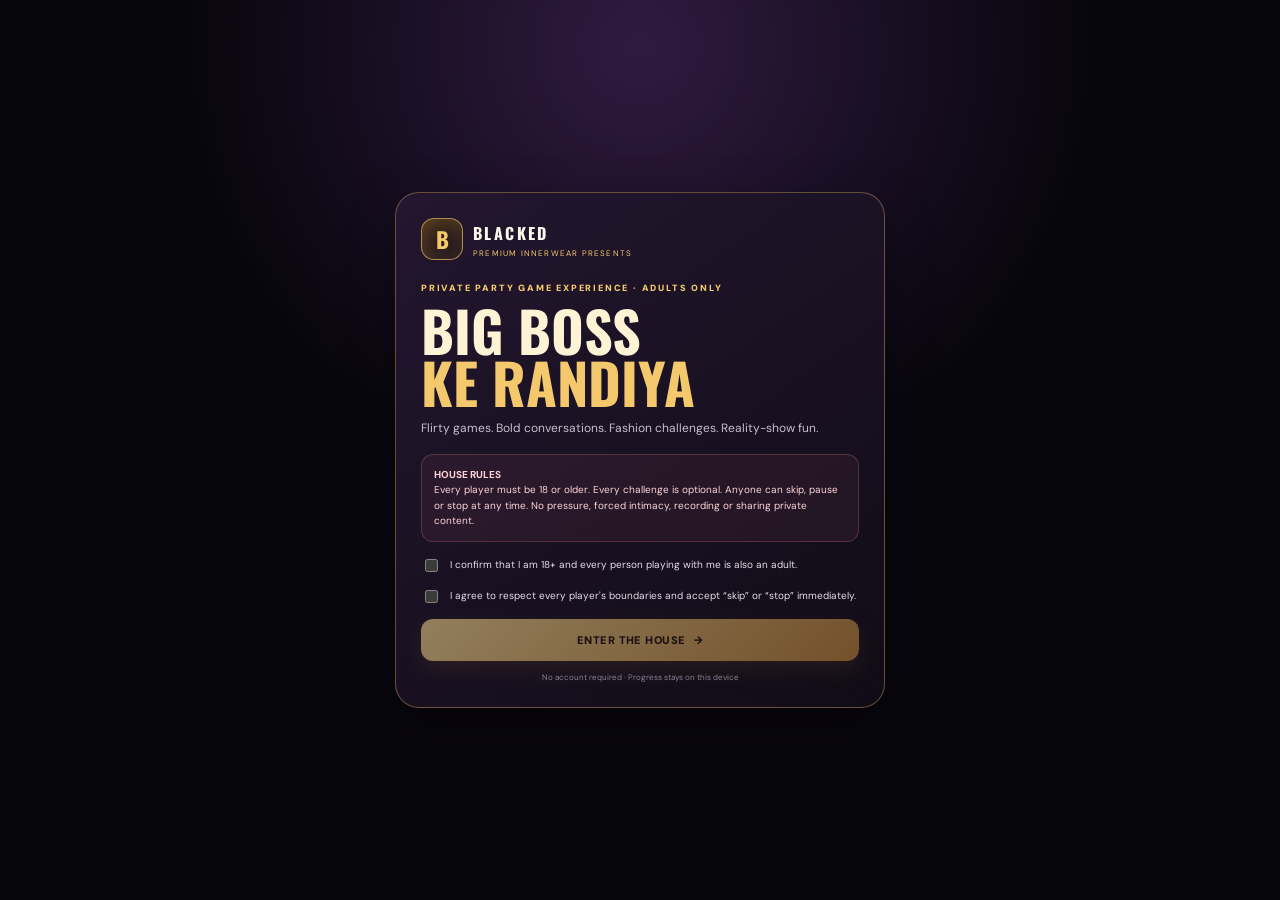
==== commit 77674f41: "Add files via upload" ====
--- a/index.html
+++ b/index.html
@@ -3,39 +3,39 @@
 <head>
   <meta charset="utf-8">
   <meta name="viewport" content="width=device-width,initial-scale=1,viewport-fit=cover">
-  <meta name="theme-color" content="#0a0810">
-  <meta name="description" content="BLACKED Premium Innerwear presents BIG BOSS KE RANDIYA — an adults-only reality party game with flirty challenges, fashion missions and couple chemistry games.">
-  <title>BIG BOSS KE RANDIYA — Presented by BLACKED</title>
+  <meta name="theme-color" content="#09070f">
+  <meta name="description" content="BIG BOSS KE RANDIYA — BLACKED Premium Innerwear's 18+ party-game show with flirty challenges, couple chemistry, fashion missions and house competitions.">
+  <title>BIG BOSS KE RANDIYA — BLACKED Premium Innerwear</title>
   <link rel="manifest" href="manifest.json">
   <link rel="icon" href="icon.svg" type="image/svg+xml">
-  <style>
-    :root{--bg:#09070f;--panel:#14111b;--panel-2:#1d1826;--panel-3:#241d2d;--line:rgba(255,255,255,.09);--text:#f8f4ed;--muted:#b9adbd;--gold:#f2c66d;--gold-2:#bd8737;--purple:#8655b7;--rose:#d66b8a;--green:#7fd4b2;--red:#e17c83;--radius:22px;--shadow:0 18px 55px rgba(0,0,0,.34);font-family:Inter,ui-sans-serif,system-ui,-apple-system,BlinkMacSystemFont,"Segoe UI",sans-serif;color-scheme:dark}
-    *{box-sizing:border-box}html{scroll-behavior:smooth}body{margin:0;min-height:100vh;color:var(--text);background:radial-gradient(ellipse at 14% -5%,rgba(117,53,155,.28),transparent 34%),radial-gradient(ellipse at 95% 20%,rgba(34,75,151,.17),transparent 28%),var(--bg)}button,input,select,textarea{font:inherit}button{cursor:pointer}button:focus-visible,input:focus-visible,select:focus-visible,textarea:focus-visible,a:focus-visible{outline:2px solid var(--gold);outline-offset:3px}.shell{width:min(1180px,100%);margin:0 auto;padding:0 20px 106px}.topbar{display:flex;align-items:center;justify-content:space-between;gap:14px;padding:16px 0 13px;border-bottom:1px solid var(--line)}.brand{display:flex;align-items:center;gap:11px;min-width:0;border:0;background:none;color:inherit;padding:0;text-align:left}.brand-mark{width:43px;height:43px;display:grid;place-items:center;border:1px solid rgba(242,198,109,.65);border-radius:14px;background:linear-gradient(145deg,#392610,#140e18);color:var(--gold);font-family:Georgia,serif;font-size:22px;font-weight:900;box-shadow:inset 0 0 18px rgba(242,198,109,.12)}.brand strong{display:block;letter-spacing:.16em;font-size:17px}.brand small{display:block;color:#b5a8a1;font-size:9px;letter-spacing:.18em;margin-top:3px}.top-actions{display:flex;align-items:center;gap:9px}.brand-pill,.tiny-pill{display:inline-flex;align-items:center;gap:6px;padding:7px 10px;border:1px solid rgba(242,198,109,.24);border-radius:999px;color:var(--gold);font-size:10px;letter-spacing:.1em;font-weight:800;background:rgba(242,198,109,.07)}.icon-btn{width:39px;height:39px;display:grid;place-items:center;border:1px solid var(--line);border-radius:13px;color:var(--text);background:var(--panel)}.main{padding-top:24px}.bottom-nav{position:fixed;z-index:20;left:50%;bottom:0;transform:translateX(-50%);width:min(100%,760px);display:grid;grid-template-columns:repeat(5,1fr);padding:8px 10px calc(8px + env(safe-area-inset-bottom));background:rgba(13,10,18,.94);backdrop-filter:blur(18px);border:1px solid rgba(255,255,255,.1);border-bottom:0;border-radius:20px 20px 0 0;box-shadow:0 -8px 35px rgba(0,0,0,.3)}.nav-item{border:0;background:transparent;color:#918599;display:flex;flex-direction:column;align-items:center;gap:4px;padding:7px 2px;border-radius:13px;font-size:19px}.nav-item small{font-size:10px;font-weight:700;letter-spacing:.02em}.nav-item.active{color:var(--gold);background:rgba(242,198,109,.09)}.nav-item.center{color:#17101a;background:linear-gradient(135deg,#f4d48c,#bc873d);margin-top:-18px;box-shadow:0 8px 22px rgba(200,146,63,.23)}.nav-item.center small{color:#20140c}.eyebrow{font-size:10px;font-weight:900;letter-spacing:.2em;color:var(--gold);text-transform:uppercase;margin:0 0 9px}.muted,.subtext{color:var(--muted)}.subtext{font-size:14px;line-height:1.65;max-width:660px}.hero{position:relative;overflow:hidden;display:grid;grid-template-columns:minmax(0,1.15fr) minmax(270px,.85fr);gap:28px;align-items:center;padding:34px;border:1px solid rgba(242,198,109,.23);border-radius:30px;background:linear-gradient(115deg,rgba(18,13,27,.97),rgba(30,16,42,.86) 58%,rgba(10,10,18,.96)),radial-gradient(circle at 80% 30%,rgba(128,66,185,.34),transparent 42%);box-shadow:var(--shadow)}.hero:before,.hero:after{content:"";position:absolute;pointer-events:none;border-radius:50%;filter:blur(1px)}.hero:before{width:350px;height:350px;right:3%;top:-43%;background:radial-gradient(circle,rgba(255,205,112,.13),transparent 70%)}.hero:after{width:420px;height:240px;right:1%;bottom:-55%;background:radial-gradient(ellipse,rgba(130,74,181,.27),transparent 70%)}.hero-copy,.hero-poster{position:relative;z-index:1}.hero h1{font-size:clamp(39px,7vw,75px);line-height:.91;letter-spacing:-.055em;margin:0;color:#fff4dc;text-shadow:0 5px 30px rgba(0,0,0,.4)}.hero h1 span{display:block;color:var(--gold);font-family:Georgia,serif;font-style:italic;font-weight:800;letter-spacing:-.04em;margin-top:8px}.hero .subtext{max-width:560px;margin:18px 0 21px}.hero-kickers{display:flex;flex-wrap:wrap;gap:7px;margin-bottom:18px}.hero-kickers span{border:1px solid rgba(255,255,255,.13);background:rgba(255,255,255,.045);border-radius:999px;padding:7px 10px;color:#e8dce9;font-size:10px;letter-spacing:.08em;font-weight:800}.hero-actions{display:flex;flex-wrap:wrap;gap:10px}.btn{display:inline-flex;justify-content:center;align-items:center;gap:8px;min-height:44px;padding:0 16px;border-radius:13px;border:1px solid var(--line);color:var(--text);background:var(--panel-2);font-weight:800;font-size:13px}.btn.gold{background:linear-gradient(130deg,#f3d18b,#bc8434);border:0;color:#21140b;box-shadow:0 9px 24px rgba(199,145,62,.22)}.btn.ghost{background:rgba(255,255,255,.045);border-color:rgba(255,255,255,.16)}.btn.danger{border-color:rgba(225,124,131,.35);color:#ffc0c4}.btn.small{min-height:36px;padding:0 12px;font-size:11px}.btn:disabled{opacity:.5;cursor:not-allowed}.hero-poster{min-height:330px;display:flex;align-items:center;justify-content:center}.poster-frame{position:relative;width:min(100%,365px);min-height:330px;padding:22px;border:1px solid rgba(242,198,109,.55);border-radius:21px;overflow:hidden;transform:rotate(1.4deg);background:radial-gradient(circle at 50% 40%,rgba(160,93,189,.38),transparent 43%),linear-gradient(145deg,#21162e,#0a0a12 72%);box-shadow:0 22px 60px rgba(0,0,0,.45),inset 0 0 55px rgba(242,198,109,.06)}.poster-lights{position:absolute;inset:0;background:radial-gradient(circle at 15% 12%,#c18bff 0 3px,transparent 7px),radial-gradient(circle at 85% 14%,#f6ce7a 0 4px,transparent 8px),radial-gradient(circle at 10% 70%,#7049b8 0 4px,transparent 8px),radial-gradient(circle at 90% 74%,#a88aff 0 3px,transparent 7px);opacity:.9}.poster-eye{position:relative;width:92px;height:58px;margin:4px auto 13px;border:2px solid var(--gold);border-radius:100% 0 100% 0;transform:rotate(45deg);display:grid;place-items:center;box-shadow:0 0 22px rgba(242,198,109,.21)}.poster-eye i{width:26px;height:26px;border:5px solid var(--gold);border-radius:50%;background:#100d15;box-shadow:0 0 0 6px rgba(242,198,109,.13)}.poster-title{position:relative;text-align:center;font-size:clamp(28px,5vw,39px);font-weight:1000;letter-spacing:.02em;line-height:.94;color:var(--gold);text-shadow:0 3px 12px #000}.poster-title span{display:block;color:#fff1cf}.poster-rule{position:relative;width:70%;height:1px;margin:17px auto;background:linear-gradient(90deg,transparent,var(--gold),transparent)}.poster-tag{position:relative;text-align:center;color:#eee3d9;font-size:10px;letter-spacing:.17em;font-weight:800}.poster-brand{position:relative;margin-top:22px;padding:11px 10px;border:1px solid rgba(242,198,109,.4);border-radius:12px;background:rgba(0,0,0,.32);text-align:center}.poster-brand b{display:block;font-size:23px;letter-spacing:.16em;color:#fff}.poster-brand small{font-size:9px;color:var(--gold);letter-spacing:.2em}.poster-foot{position:relative;margin-top:13px;text-align:center;font-family:Georgia,serif;font-style:italic;color:var(--gold);font-size:18px}.section{margin-top:28px}.section-head{display:flex;align-items:end;justify-content:space-between;gap:14px;margin-bottom:13px}.section-head h2{font-size:22px;margin:0;letter-spacing:-.035em}.section-head p{margin:4px 0 0;font-size:12px;color:var(--muted)}.text-link{border:0;background:none;color:var(--gold);font-weight:800;font-size:12px;padding:7px 0}.feature-grid{display:grid;grid-template-columns:repeat(3,minmax(0,1fr));gap:12px}.feature-card,.game-card,.stat-card,.panel,.wardrobe-card,.player-card{border:1px solid var(--line);border-radius:19px;background:linear-gradient(155deg,rgba(31,25,40,.96),rgba(18,15,24,.98));box-shadow:0 12px 30px rgba(0,0,0,.16)}.feature-card{padding:17px;min-height:146px;position:relative;overflow:hidden}.feature-card:after{content:"";position:absolute;width:130px;height:130px;right:-50px;bottom:-70px;border-radius:50%;background:rgba(242,198,109,.08)}.feature-icon{width:40px;height:40px;border-radius:13px;display:grid;place-items:center;background:rgba(242,198,109,.1);border:1px solid rgba(242,198,109,.2);font-size:21px;margin-bottom:14px}.feature-card h3{margin:0 0 5px;font-size:15px}.feature-card p{margin:0;color:var(--muted);font-size:12px;line-height:1.45}.two-col{display:grid;grid-template-columns:1fr 1fr;gap:12px}.panel{padding:18px}.panel h3{margin:0 0 8px;font-size:16px}.panel p{font-size:12px;line-height:1.55;color:var(--muted)}.stats-grid{display:grid;grid-template-columns:repeat(4,minmax(0,1fr));gap:10px}.stat-card{padding:14px}.stat-card b{display:block;font-size:24px;color:var(--gold);letter-spacing:-.04em}.stat-card small{font-size:10px;color:var(--muted);font-weight:700}.game-grid{display:grid;grid-template-columns:repeat(3,minmax(0,1fr));gap:12px}.game-card{display:flex;flex-direction:column;align-items:flex-start;text-align:left;color:inherit;min-height:177px;padding:15px;transition:transform .18s,border-color .18s}.game-card:hover{transform:translateY(-3px);border-color:rgba(242,198,109,.42)}.game-card .game-topline{width:100%;display:flex;justify-content:space-between;align-items:center}.game-card .emoji{width:42px;height:42px;border-radius:14px;display:grid;place-items:center;background:rgba(242,198,109,.09);font-size:22px}.game-card .label{font-size:9px;color:var(--gold);letter-spacing:.12em;font-weight:900}.game-card h3{font-size:14px;margin:13px 0 5px}.game-card p{font-size:11px;line-height:1.5;color:var(--muted);margin:0}.game-card .meta{margin-top:auto;padding-top:12px;color:#a99daf;font-size:10px}.chip-row{display:flex;gap:7px;flex-wrap:wrap;margin:14px 0}.chip{border:1px solid var(--line);border-radius:999px;padding:8px 12px;background:#17131e;color:#bfb2c4;font-size:11px;font-weight:800}.chip.active{background:rgba(242,198,109,.13);border-color:rgba(242,198,109,.5);color:var(--gold)}.search-box,.field{width:100%;padding:12px 13px;color:var(--text);background:#0e0c14;border:1px solid rgba(255,255,255,.12);border-radius:12px;min-height:43px}.form-grid{display:grid;grid-template-columns:1fr 1fr;gap:11px}.field-wrap{display:flex;flex-direction:column;gap:6px}.field-wrap label{font-size:11px;font-weight:800;color:#d7cbd8}.hint{font-size:10px;color:#998da0;line-height:1.45}.player-list{display:grid;gap:8px;margin-top:11px}.player-row{display:flex;align-items:center;gap:10px;border:1px solid var(--line);border-radius:13px;padding:10px;background:rgba(255,255,255,.025)}.player-avatar{width:33px;height:33px;display:grid;place-items:center;border-radius:11px;background:rgba(242,198,109,.1);color:var(--gold);font-weight:900}.player-row strong{font-size:12px}.player-row small{display:block;color:var(--muted);font-size:10px;margin-top:2px}.player-row button{margin-left:auto}.leader-list{display:grid;gap:8px}.leader-row{display:flex;align-items:center;gap:12px;padding:12px;border-radius:13px;background:rgba(255,255,255,.035);border:1px solid var(--line)}.leader-rank{width:29px;height:29px;display:grid;place-items:center;border-radius:9px;background:rgba(242,198,109,.13);color:var(--gold);font-weight:900}.leader-row strong{font-size:12px}.leader-row small{display:block;font-size:10px;color:var(--muted)}.leader-row b{margin-left:auto;color:var(--gold);font-size:14px}.wheel-layout{display:grid;grid-template-columns:minmax(260px,.9fr) 1.1fr;gap:20px;align-items:center}.wheel{width:min(100%,330px);aspect-ratio:1;margin:auto;border-radius:50%;border:9px solid #241a2d;box-shadow:0 0 0 2px var(--gold),0 18px 38px rgba(0,0,0,.35);background:conic-gradient(#4e2e73 0 45deg,#19131f 45deg 90deg,#9b6c35 90deg 135deg,#23172d 135deg 180deg,#6d3c7d 180deg 225deg,#18131f 225deg 270deg,#b98b47 270deg 315deg,#30203b 315deg 360deg);position:relative;transition:transform 3.2s cubic-bezier(.12,.7,.08,1);display:grid;place-items:center}.wheel:before{content:"";position:absolute;inset:22%;border-radius:50%;border:1px solid rgba(255,255,255,.4);box-shadow:inset 0 0 20px rgba(0,0,0,.45)}.wheel-center{width:27%;aspect-ratio:1;border-radius:50%;z-index:1;display:grid;place-items:center;border:2px solid #ffe2a1;background:#120d18;color:var(--gold);font-size:12px;font-weight:1000;letter-spacing:.1em}.wheel-pointer{position:absolute;top:-13px;left:50%;transform:translateX(-50%);border-left:13px solid transparent;border-right:13px solid transparent;border-top:0;border-bottom:24px solid var(--gold);z-index:3;filter:drop-shadow(0 3px 3px #000)}.wheel-result{border:1px solid rgba(242,198,109,.27);border-radius:16px;padding:16px;background:rgba(242,198,109,.055);margin-top:13px;min-height:88px}.wheel-result strong{display:block;color:var(--gold);margin-bottom:4px}.wardrobe-grid{display:grid;grid-template-columns:repeat(3,minmax(0,1fr));gap:12px}.wardrobe-card{padding:0;overflow:hidden}.wardrobe-art{height:150px;display:flex;align-items:center;justify-content:center;position:relative;background:radial-gradient(circle at 50% 30%,rgba(205,159,91,.35),transparent 45%),linear-gradient(145deg,#2b2334,#100d14)}.wardrobe-art:before{content:"";width:92px;height:108px;border:1px solid rgba(242,198,109,.55);border-radius:30px 30px 20px 20px;transform:skew(-7deg);box-shadow:0 0 35px rgba(242,198,109,.08)}.wardrobe-art span{position:absolute;font-family:Georgia,serif;color:var(--gold);font-size:19px;letter-spacing:.12em}.wardrobe-body{padding:14px}.wardrobe-body b{font-size:13px}.wardrobe-body p{font-size:11px;color:var(--muted);line-height:1.5;margin:6px 0 12px}.badge{display:inline-block;font-size:9px;font-weight:900;letter-spacing:.12em;color:var(--gold);border:1px solid rgba(242,198,109,.25);border-radius:999px;padding:5px 8px}.game-layer{position:fixed;inset:0;z-index:50;display:none;overflow:auto;padding:calc(20px + env(safe-area-inset-top)) 18px calc(30px + env(safe-area-inset-bottom));background:rgba(8,6,12,.97);backdrop-filter:blur(18px)}.game-layer.open{display:block}.game-wrap{width:min(680px,100%);margin:0 auto}.game-top{display:flex;justify-content:space-between;align-items:center;gap:12px;margin-bottom:22px}.game-top h2{font-size:22px;margin:0}.game-top .eyebrow{margin-bottom:4px}.game-close{width:42px;height:42px;border:1px solid var(--line);border-radius:13px;background:var(--panel);color:var(--text);font-size:19px}.round-meta{display:flex;justify-content:space-between;align-items:center;gap:10px;color:var(--muted);font-size:11px;margin-bottom:11px}.prompt-card{border:1px solid rgba(242,198,109,.34);border-radius:23px;padding:24px 21px;background:radial-gradient(circle at 85% 0,rgba(130,76,169,.2),transparent 42%),linear-gradient(145deg,#21182b,#15111c);min-height:230px;display:flex;flex-direction:column;justify-content:center;box-shadow:var(--shadow)}.prompt-card .prompt-kicker{font-size:10px;color:var(--gold);font-weight:900;letter-spacing:.18em;text-transform:uppercase}.prompt-card h3{font-size:clamp(22px,5vw,32px);line-height:1.2;margin:12px 0 14px;letter-spacing:-.03em}.prompt-card p{font-size:12px;line-height:1.6;color:var(--muted);margin:0}.consent-note{font-size:11px;color:#cbbdcc;line-height:1.5;padding:11px 12px;border-left:2px solid var(--gold);background:rgba(242,198,109,.055);margin:13px 0;border-radius:0 10px 10px 0}.game-actions{display:grid;grid-template-columns:repeat(2,1fr);gap:9px;margin-top:15px}.game-actions .btn{width:100%}.pause-card{text-align:center;border:1px dashed rgba(242,198,109,.45);border-radius:20px;padding:30px 20px;background:rgba(242,198,109,.05)}.pause-card h3{font-size:25px;margin:9px 0}.pause-card p{color:var(--muted);font-size:12px;line-height:1.55}.modal-layer{position:fixed;inset:0;z-index:100;display:grid;place-items:center;padding:18px;background:rgba(4,3,8,.88);backdrop-filter:blur(16px)}.modal-card{width:min(480px,100%);padding:24px;border:1px solid rgba(242,198,109,.35);border-radius:23px;background:linear-gradient(145deg,#211a2a,#100e16);box-shadow:var(--shadow)}.modal-card h2{font-size:27px;margin:7px 0}.modal-card p{font-size:12px;line-height:1.6;color:var(--muted)}.modal-actions{display:flex;gap:9px;flex-wrap:wrap;margin-top:18px}.checkrow{display:flex;align-items:flex-start;gap:10px;margin:15px 0;font-size:12px;line-height:1.5;color:#e5dce5}.checkrow input{accent-color:#d9a94d;margin-top:2px}.toast{position:fixed;z-index:120;left:50%;bottom:calc(92px + env(safe-area-inset-bottom));transform:translate(-50%,20px);opacity:0;pointer-events:none;background:#f2c66d;color:#20150b;padding:11px 15px;border-radius:999px;font-size:12px;font-weight:900;box-shadow:0 10px 30px rgba(0,0,0,.35);transition:.2s;max-width:min(90vw,500px);text-align:center}.toast.show{opacity:1;transform:translate(-50%,0)}.footer-note{margin-top:25px;text-align:center;color:#8e8194;font-size:10px;line-height:1.6}.empty-state{padding:22px;border:1px dashed var(--line);border-radius:16px;color:var(--muted);font-size:12px;text-align:center}.age-screen{min-height:100vh;display:grid;place-items:center;padding:22px;background:radial-gradient(circle at 50% 8%,rgba(145,84,187,.3),transparent 40%),#08060e}.age-card{width:min(530px,100%);padding:26px;border:1px solid rgba(242,198,109,.35);border-radius:25px;background:linear-gradient(145deg,#23172d,#100d15);box-shadow:var(--shadow)}.age-card h1{font-size:clamp(30px,7vw,46px);line-height:.95;margin:14px 0;color:var(--gold)}.age-card p{font-size:13px;color:#c5b7c9;line-height:1.65}.age-warning{padding:12px;border-radius:13px;background:rgba(225,124,131,.08);border:1px solid rgba(225,124,131,.2);color:#ffd1d3;font-size:11px;line-height:1.55}.age-card .btn{width:100%;margin-top:9px}.hide{display:none!important}.section-spacer{height:4px}
-    @media(max-width:760px){.shell{padding:0 14px 100px}.hero{grid-template-columns:1fr;padding:23px;gap:8px}.hero-poster{min-height:0;padding-top:12px}.poster-frame{min-height:295px;width:min(100%,330px)}.feature-grid{grid-template-columns:repeat(2,minmax(0,1fr))}.game-grid{grid-template-columns:repeat(2,minmax(0,1fr))}.stats-grid{grid-template-columns:repeat(2,minmax(0,1fr))}.two-col,.wheel-layout{grid-template-columns:1fr}.wardrobe-grid{grid-template-columns:repeat(2,minmax(0,1fr))}.topbar{padding:13px 0}.brand strong{font-size:15px}.brand-mark{width:39px;height:39px}.brand-pill{font-size:9px;padding:7px}.panel{padding:15px}}
-    @media(max-width:390px){.shell{padding-left:11px;padding-right:11px}.hero{padding:18px;border-radius:22px}.hero h1{font-size:39px}.hero-kickers span{font-size:9px}.feature-grid{gap:8px}.feature-card{padding:13px;min-height:135px}.game-grid{gap:8px}.game-card{padding:12px;min-height:165px}.game-card h3{font-size:13px}.wardrobe-grid{gap:8px}.wardrobe-art{height:120px}.brand small{font-size:8px}.brand-pill{display:none}}
-    @media(prefers-reduced-motion:reduce){*,*:before,*:after{scroll-behavior:auto!important;transition:none!important;animation:none!important}}
-  </style>
+  <link rel="preconnect" href="https://fonts.googleapis.com">
+  <link rel="preconnect" href="https://fonts.gstatic.com" crossorigin>
+  <link href="https://fonts.googleapis.com/css2?family=DM+Sans:wght@400;500;600;700;800&family=Oswald:wght@500;600;700&display=swap" rel="stylesheet">
+  <link rel="stylesheet" href="styles.css">
 </head>
 <body>
   <div id="age-gate" class="age-screen">
     <section class="age-card" aria-labelledby="age-title">
-      <span class="brand-pill">BLACKED PREMIUM INNERWEAR PRESENTS</span>
-      <p class="eyebrow" style="margin-top:20px">PRIVATE PARTY GAME EXPERIENCE</p>
-      <h1 id="age-title">BIG BOSS<br>KE RANDIYA</h1>
-      <p>Flirty games, bold conversations, fashion challenges and reality-show fun. This experience is intended only for adults aged 18 or older.</p>
-      <div class="age-warning"><strong>House rules:</strong> Every player must be an adult. Every challenge is optional. Anyone can skip, pause or stop at any time. No one should be pressured into intimacy, nudity, recording or sharing private content.</div>
+      <div class="age-brand"><span class="brand-mark">B</span><span><b>BLACKED</b><small>PREMIUM INNERWEAR PRESENTS</small></span></div>
+      <p class="eyebrow">PRIVATE PARTY GAME EXPERIENCE · ADULTS ONLY</p>
+      <h1 id="age-title">BIG BOSS<br><em>KE RANDIYA</em></h1>
+      <p class="age-intro">Flirty games. Bold conversations. Fashion challenges. Reality-show fun.</p>
+      <div class="age-warning"><b>HOUSE RULES</b><br>Every player must be 18 or older. Every challenge is optional. Anyone can skip, pause or stop at any time. No pressure, forced intimacy, recording or sharing private content.</div>
       <label class="checkrow"><input id="age-confirm" type="checkbox"> I confirm that I am 18+ and every person playing with me is also an adult.</label>
       <label class="checkrow"><input id="consent-confirm" type="checkbox"> I agree to respect every player's boundaries and accept “skip” or “stop” immediately.</label>
-      <button class="btn gold" id="enter-house" disabled>ENTER THE HOUSE <span>→</span></button>
-      <p style="text-align:center;font-size:10px;margin:12px 0 0">No account required · Game progress stays on this device</p>
+      <button class="btn gold full" id="enter-house" disabled>ENTER THE HOUSE <span>→</span></button>
+      <p class="age-foot">No account required · Progress stays on this device</p>
     </section>
   </div>
 
   <div id="site" class="hide">
-    <div class="shell">
+    <div class="app-shell">
       <header class="topbar">
-        <button class="brand" data-action="home" aria-label="Go to show home"><span class="brand-mark">B</span><span><strong>BLACKED</strong><small>PREMIUM INNERWEAR</small></span></button>
-        <div class="top-actions"><span class="brand-pill">PRESENTS · 18+</span><button class="icon-btn" data-action="share" aria-label="Share show">↗</button><button class="icon-btn" data-view="profile" aria-label="Open player profile">◉</button></div>
+        <button class="brand" data-view="house" aria-label="Go to show home"><span class="brand-mark">B</span><span><b>BIG BOSS <em>KE RANDIYA</em></b><small>PRESENTED BY BLACKED PREMIUM INNERWEAR</small></span></button>
+        <nav class="desktop-nav" aria-label="Main navigation">
+          <button data-view="house">HOUSE</button><button data-view="games">GAMES</button><button data-view="tasks">TASK ARENA</button><button data-view="wardrobe">FASHION</button><button data-view="ranks">RANKS</button>
+        </nav>
+        <div class="top-actions"><span class="brand-pill">18+ · ADULTS ONLY</span><button class="icon-btn" data-action="share" aria-label="Share show">↗</button><button class="icon-btn profile-shortcut" data-view="profile" aria-label="Open contestant profile">◉</button></div>
       </header>
       <main id="app" class="main" tabindex="-1"></main>
       <nav class="bottom-nav" aria-label="Main navigation">
@@ -47,131 +47,8 @@
       </nav>
     </div>
   </div>
-
   <div id="game-layer" class="game-layer" aria-hidden="true"></div>
   <div id="toast" class="toast" role="status" aria-live="polite"></div>
-
-  <script>
-  (() => {
-    'use strict';
-    const KEY='black-ed-big-boss-ke-randiya-v1';
-    const DEFAULT={ageConfirmed:false,player:'Player 1',players:['Player 1','Player 2'],comfort:'flirty',scores:{},completed:0,skipped:0,used:{},history:[],custom:[],favourites:[],jokers:1,achievements:[],sound:false};
-    const clone=o=>JSON.parse(JSON.stringify(o));
-    function load(){try{const saved=JSON.parse(localStorage.getItem(KEY)||'{}');return {...clone(DEFAULT),...saved,players:Array.isArray(saved.players)&&saved.players.length?saved.players:clone(DEFAULT.players),scores:{...DEFAULT.scores,...(saved.scores||{})},used:saved.used||{},history:Array.isArray(saved.history)?saved.history:[],custom:Array.isArray(saved.custom)?saved.custom:[]};}catch{return clone(DEFAULT);}}
-    let state=load(),view='house',category='all',search='',game=null,prompt='',promptKind='CHALLENGE',playerTurn=0,paused=false,doubleNext=false,spinning=false,wheelRotation=0,toastTimer=null;
-    const $=s=>document.querySelector(s), esc=s=>String(s??'').replace(/[&<>"']/g,c=>({'&':'&amp;','<':'&lt;','>':'&gt;','"':'&quot;',"'":'&#39;'}[c]));
-    const TRUTHS=["What's one first impression you had about another player?","What is one harmless secret talent you have?","Which compliment do you secretly love hearing?","What is your most memorable date-night moment?","What is one thing that instantly makes you smile?","What is one bold goal you want to achieve this year?","Who here would survive longest on a reality show, and why?","What's the funniest message you've ever sent by mistake?","Which song would play during your dramatic entry?","What is one little thing that makes you feel appreciated?","What's a romantic gesture you find underrated?","What's one question you have been too shy to ask your partner?","What is your favourite way to spend uninterrupted time together?","Which fictional character would be your ideal date?","What is your biggest green flag in a relationship?"];
-    const DARES=["Give the next player a sincere compliment in your most dramatic voice.","Do a 10-second runway walk using the nearest safe space.","Recreate your best movie-star entrance.","Invent a 5-second signature dance move and teach it to the group.","Describe your partner as a luxury product in a 15-second ad.","Hold a confident pose for a three-count photo moment—no photo required.","Deliver a cheesy pickup line without laughing.","Make a mini playlist of three songs for a dream date.","Say something kind about every player in the room.","Act out your favourite emoji without speaking.","Create a two-line slogan for tonight's house party.","Do your best slow-motion victory walk.","Give a 15-second award speech for the person on your left.","Let the group pick a harmless nickname for your next round.","Do a dramatic reading of the last non-private object you can see."];
-    const FLIRTY=["Give your partner a playful compliment and let them choose whether to return one.","Describe your ideal grown-up date night in three details.","Hold eye contact for ten seconds, then share what made you smile.","Invent a charming nickname and explain its backstory.","Choose a song for a pretend romantic movie scene.","Ask which kind of affectionate gesture your partner enjoys; listen and respect the answer.","Share one quality that makes someone attractive beyond appearance.","Create a one-sentence invitation for a surprise date.","Whisper a harmless, funny secret talent you have.","Give your partner three genuine compliments in three different styles."];
-    const NAUGHTY=["Give a cheeky but respectful compliment—keep it playful, never insulting.","Describe the boldest outfit you would confidently wear on a date.","Choose a flirty movie title for the two of you and explain the plot.","Ask your partner which look makes them feel most confident.","Share a playful romantic scenario you would both enjoy planning.","Deliver your best dramatic line from a fictional romance scene.","Pick a song that matches your most confident mood.","Tell your partner one thing they do that gives you butterflies.","Create a secret handshake with a playful final pose.","Describe your perfect private date setting using only five words."];
-    const TEMPTATION=["Would you choose a surprise weekend away or a carefully planned date? Explain.","What matters more to you: playful chemistry or emotional trust?","What is a boundary you think every couple should discuss openly?","Would you rather plan a bold adventure or a quiet night together?","What makes a romantic moment feel comfortable and mutual?","Which is more tempting: a mystery date or choosing every detail together?","What is one experience you would like to try together someday?","How do you prefer to communicate when something feels uncomfortable?","What does trust look like when nobody else is watching?","What helps you feel safe enough to be playful and yourself?"];
-    const CRUSH=["Which character from a film would you take on a date?","What is the most memorable first hello you can remember?","What quality makes you develop a crush on someone?","Describe your ideal first date without naming a place.","Which song would you dedicate to a secret crush?","What is the sweetest way someone has surprised you?"];
-    const CHEMISTRY=["Both players name one shared favourite memory—reveal together.","Name one tiny habit of your partner that you find adorable.","What is your partner's dream holiday? Guess before they answer.","Choose one word that describes your chemistry and compare answers.","Name one new activity you both want to try.","Which of you is more spontaneous? Count down and point together."];
-    const FASHION=["Build a BLACKED-inspired all-black look using three style details.","Create a confident runway walk with a strong final pose.","Choose a signature accessory that completes a premium look.","Give a 10-second fashion-editor pitch for your favourite outfit.","Describe a bold evening look that still feels like you.","Invent a name for your own BLACKED signature collection.","Choose a colour accent that would make an all-black outfit stand out.","Show your best red-carpet posture—comfort first, always."];
-    const POSES=["Create a magazine-cover pose with your favourite accessory.","Strike a powerful standing pose inspired by a sports campaign.","Create a playful duo pose with the other player, only if both agree.","Pose like the winner of a reality-show finale.","Make a dramatic over-the-shoulder fashion pose.","Invent a three-step signature pose sequence."];
-    const COMPLIMENTS=["Give the next player a compliment about their personality.","Name a strength you admire in your partner.","Give someone a compliment that has nothing to do with looks.","Describe the person on your right as a movie hero.","Tell your partner one moment when they made you proud.","Give a three-word compliment to the group."];
-    const QUIZ=["What is your partner's comfort-food choice?","Which destination would your partner pick for a holiday?","What kind of surprise makes your partner happiest?","Which song can instantly improve your partner's mood?","What is your partner's favourite way to relax?","What is one goal your partner is currently excited about?"];
-    const QUESTIONS=["What does a healthy boundary look like to you?","What makes you feel truly listened to?","What is something you would like to communicate more openly?","What makes you feel respected in a relationship?","What does a great date mean to you?","What is one expectation couples should discuss early?"];
-    const SYNC=["Count to three and both say your dream holiday destination.","Point to who is more likely to plan a surprise.","Both choose: sunrise date or midnight drive? Reveal together.","Say the same three-word description of your relationship.","Point to who laughs first during a serious movie.","Both name the same comfort food in three, two, one."];
-    const DILEMMAS=["A surprise trip with no itinerary or a luxury stay with every detail planned?","A mystery gift or a handwritten letter?","A glamorous party entrance or a quiet private celebration?","A playful challenge or a deep conversation?","A matching outfit moment or a completely different style?","A spontaneous date or a planned date with a twist?"];
-    const MISSIONS=["Secretly give two people a genuine compliment before the next round.","Get another player to say the word 'spotlight' naturally.","Make the next player laugh without touching them.","Start a harmless group chant and get two people to join.","Give a secret thumbs-up to the house captain.","Make a confident entrance when the next round starts."];
-    const BOSS=["Boss says: give a royal wave.","Boss says: freeze in a superhero pose.","Boss says: say your name like a movie trailer.","Boss says: do a tiny victory dance.","Boss says: compliment the player opposite you.","Boss says: strike a fashion pose."];
-    const HOTSEAT=["What is your most unexpected hidden talent?","What makes you instantly lose track of time?","Which harmless risk would you love to take?","What is the funniest misunderstanding you've had?","Which reality-show task would you win?","What is a compliment you still remember?"];
-    const MIXED=[...TRUTHS,...DARES,...FLIRTY,...NAUGHTY,...FASHION,...COMPLIMENTS];
-    const GAMES=[
-      ['naughty-wheel','Naughty Spin Wheel','Spin for a flirty, funny or fashion challenge.','🎡','Wheel'],
-      ['truth-bomb','Truth Bomb','Honest questions, unexpected answers.','💣','Conversation'],
-      ['dare-double','Dare or Double','Take a playful dare or double your points.','⚡','Challenge'],
-      ['secret-crush','Secret Crush','Guessing games and light romantic questions.','💌','Couples'],
-      ['chemistry-test','Chemistry Test','Find out how well your answers match.','💞','Couples'],
-      ['eye-contact','Eye Contact Battle','A no-pressure smile and focus challenge.','👀','Duel'],
-      ['model-walk','Model Walk','Show confidence with a runway mission.','🚶','BLACKED'],
-      ['pose-challenge','Pose Challenge','Create a fun campaign-style pose.','📸','BLACKED'],
-      ['compliment-battle','Compliment Battle','Win with the most thoughtful compliment.','🌟','Duel'],
-      ['mystery-box','Mystery Box','Reveal one surprise task from the house.','🎁','Surprise'],
-      ['who-knows-whom','Who Knows Whom?','Guess your partner’s preferences.','🧠','Couples'],
-      ['forbidden-question','Forbidden Question','Mature conversations about trust and boundaries.','🔐','Conversation'],
-      ['couple-sync','Couple Sync','Answer together and compare your instincts.','🫶','Couples'],
-      ['temptation-test','Temptation Test','Choose between playful date-night dilemmas.','🔥','Choices'],
-      ['secret-mission','Secret Mission','Complete a harmless hidden mission.','🕵️','Mission'],
-      ['boss-says','Boss Says','Follow the boss—unless the boss forgets the rule.','👑','Party'],
-      ['hot-seat','Hot Seat','Rapid-fire questions for the current player.','🎤','Party'],
-      ['winner-choice','Winner’s Choice','Pick the next round and set the mood.','🏆','Finale'],
-      ['final-temptation','Final Temptation','A final choice for the house champion.','✨','Finale'],
-      ['fashion-show','BLACKED Fashion Show','Style, confidence and creative presentation.','🖤','BLACKED']
-    ];
-    const EXTRA={
-      'truth-bomb':TRUTHS,'dare-double':DARES,'secret-crush':CRUSH,'chemistry-test':CHEMISTRY,'eye-contact':["Hold eye contact for up to ten seconds, then share one kind thought.","Try not to smile while the other player gives a sincere compliment.","Look away, count to five, then share one thing you appreciate."],
-      'model-walk':FASHION,'pose-challenge':POSES,'compliment-battle':COMPLIMENTS,'mystery-box':MIXED,'who-knows-whom':QUIZ,'forbidden-question':QUESTIONS,'couple-sync':SYNC,'temptation-test':DILEMMAS,'secret-mission':MISSIONS,'boss-says':BOSS,'hot-seat':HOTSEAT,'winner-choice':["Choose the next game for the house.","Award a bonus 5 points to a player and explain why.","Choose the next player's challenge category.","Pick a song mood for the next round."],'final-temptation':["Choose: one final bonus round or crown the house champion now.","Name the player who brought the best energy tonight.","Choose a final team challenge for everyone.","Share one memory from tonight that deserves a replay."],'fashion-show':FASHION
-    };
-    const $game=id=>GAMES.find(g=>g[0]===id);
-    function save(){try{localStorage.setItem(KEY,JSON.stringify(state));}catch{toast('Device storage is full. Export a backup and clear old history.');}}
-    function toast(msg){const t=$('#toast');t.textContent=msg;t.classList.add('show');clearTimeout(toastTimer);toastTimer=setTimeout(()=>t.classList.remove('show'),2400);}
-    function playerNames(){return (state.players||[]).filter(Boolean).slice(0,10);}
-    function scoreRows(){return playerNames().map(n=>({name:n,score:Number(state.scores[n]||0)})).sort((a,b)=>b.score-a.score);}
-    function setView(next){if(game)closeGame();view=next;render();document.querySelectorAll('.nav-item').forEach(b=>b.classList.toggle('active',b.dataset.view===next));window.scrollTo({top:0,behavior:'smooth'});}
-    function feature(id,icon,title,desc){return `<button class="feature-card" data-start-game="${id}"><span class="feature-icon">${icon}</span><h3>${title}</h3><p>${desc}</p></button>`;}
-    function renderHouse(){const names=playerNames(),rows=scoreRows(),top=rows[0];return `<section class="hero"><div class="hero-copy"><p class="eyebrow">BLACKED PREMIUM INNERWEAR PRESENTS · 18+</p><h1>BIG BOSS <span>KE RANDIYA</span></h1><p class="subtext">Real players. Real chemistry. Bigger games. Enter a private reality-show party built around flirty challenges, bold conversations, creative fashion missions and a whole lot of laughter.</p><div class="hero-kickers"><span>FLIRTY</span><span>FUNNY</span><span>FASHION</span><span>CONSENT FIRST</span></div><div class="hero-actions"><button class="btn gold" data-view="games">ENTER THE HOUSE →</button><button class="btn ghost" data-start-game="naughty-wheel">Spin the wheel ✦</button></div></div><div class="hero-poster"><div class="poster-frame"><div class="poster-lights"></div><div class="poster-eye"><i></i></div><div class="poster-title">BIG BOSS <span>KE RANDIYA</span></div><div class="poster-rule"></div><div class="poster-tag">REAL WOMEN · REAL FANTASIES · REAL CHOICES</div><div class="poster-brand"><small>CO-POWERED BY</small><b>BLACKED</b><small>PREMIUM INNERWEAR</small></div><div class="poster-foot">For her bolder side</div></div></div></section>
-      <section class="section"><div class="section-head"><div><h2>House at a glance</h2><p>Your local game-night progress</p></div><span class="tiny-pill">ON THIS DEVICE</span></div><div class="stats-grid"><div class="stat-card"><b>${state.completed}</b><small>Rounds completed</small></div><div class="stat-card"><b>${state.skipped}</b><small>Challenges skipped</small></div><div class="stat-card"><b>${Object.values(state.scores).reduce((a,b)=>a+Number(b||0),0)}</b><small>Total house points</small></div><div class="stat-card"><b>${names.length}</b><small>Housemates</small></div></div></section>
-      <section class="section"><div class="section-head"><div><h2>Tonight’s spotlight</h2><p>Jump into the most-played experiences</p></div><button class="text-link" data-view="games">All 20 games →</button></div><div class="feature-grid">${feature('naughty-wheel','🎡','Naughty Spin Wheel','Let the wheel choose your next challenge.')}${feature('truth-bomb','💣','Truth Bomb','A question can change the whole game.')}${feature('fashion-show','🖤','BLACKED Fashion Show','Make confidence your winning look.')}</div></section>
-      <section class="section two-col"><div class="panel"><p class="eyebrow">HOUSE CAPTAIN</p><h3>${top?esc(top.name):'No champion yet'}</h3><p>${top?`${top.score} points · leading the house right now.`:'Complete a round to start the leaderboard.'}</p><button class="btn small" data-view="profile">View leaderboard →</button></div><div class="panel"><p class="eyebrow">HOUSEMATES</p><h3>${names.map(esc).join(' · ')}</h3><p>Add or rename players before your next round. Every player can pass any challenge.</p><button class="btn small" data-view="profile">Manage players →</button><button class="text-link" data-action="mystery-contestant">Pick a mystery contestant ✦</button></div></section>
-      <section class="section"><div class="section-head"><div><h2>More than a game</h2><p>Task · Trust · Temptation · Victory</p></div></div><div class="feature-grid">${feature('couple-sync','🫶','Couple Sync','Find out whether you think alike.')}${feature('temptation-test','🔥','Temptation Test','Pick between playful grown-up dilemmas.')}${feature('secret-mission','🕵️','Secret Mission','A hidden task for a little chaos.')}</div></section>
-      <section class="section panel"><p class="eyebrow">DAILY EPISODE</p><h3>One surprise mission. One house spotlight.</h3><p>Today's mini-episode is a quick secret mission. Complete it for 10 house points and add a new moment to your history.</p><button class="btn gold small" data-start-game="secret-mission">Play today's episode →</button></section>${renderLeaderboard(true)}<div class="footer-note">BIG BOSS KE RANDIYA · An original BLACKED-branded party-game experience. No official TV-show affiliation.<br>18+ only · No backend · No account · No recording · Your game data stays in this browser.<br><a href="classic.html" class="text-link" style="display:inline-block;margin-top:8px">Open Classic Arcade →</a></div>`;}
-    function renderLeaderboard(compact=false){const rows=scoreRows();return `<section class="section"><div class="section-head"><div><h2>${compact?'House leaderboard':'The house leaderboard'}</h2><p>Sorted by points earned on this device</p></div></div>${rows.length?`<div class="leader-list">${rows.map((r,i)=>`<div class="leader-row"><span class="leader-rank">${i+1}</span><div><strong>${esc(r.name)}</strong><small>${i===0?'House leader': 'Contestant'}</small></div><b>${r.score} pts</b></div>`).join('')}</div>`:'<div class="empty-state">No points yet. Play a game to appear here.</div>'}</section>`;}
-    function renderGames(){const filtered=GAMES.filter(g=>(category==='all'||(category==='black-ed'&&g[4]==='BLACKED')||(category!=='black-ed'&&g[4].toLowerCase()===category))&&(!search||g.join(' ').toLowerCase().includes(search)));return `<p class="eyebrow">THE HOUSE GAME LIBRARY</p><h1 style="font-size:clamp(31px,6vw,48px);margin:0">Choose your game.</h1><p class="subtext">20 original experiences, from cheeky questions to BLACKED fashion missions. Every card below opens a playable round.</p><input id="game-search" class="search-box" placeholder="Search games, fashion, couple, party…" value="${esc(search)}" style="margin-top:12px"><div class="chip-row">${[['all','All games'],['conversation','Questions'],['couples','Couples'],['challenge','Challenges'],['black-ed','BLACKED'],['party','Party']].map(([v,l])=>`<button class="chip ${category===v?'active':''}" data-category="${v}">${l}</button>`).join('')}</div><div class="game-grid">${filtered.map(g=>`<button class="game-card" data-start-game="${g[0]}"><div class="game-topline"><span class="emoji">${g[3]}</span><span class="label">${g[4].toUpperCase()}</span></div><h3>${esc(g[1])}</h3><p>${esc(g[2])}</p><span class="meta">2–10 players · Local play →</span></button>`).join('')||'<div class="empty-state">No matching game. Try another search.</div>'}</div><div class="panel" style="margin-top:16px"><h3>Quick game rules</h3><p>Choose a comfort level, play one prompt at a time, award points for completed rounds, and skip anything that does not feel right. No challenge is compulsory.</p></div>`;}
-    function renderSpin(){return `<p class="eyebrow">THE HOUSE WHEEL</p><h1 style="font-size:clamp(31px,6vw,48px);margin:0">Naughty Spin Wheel.</h1><p class="subtext">A random flirty, funny or fashion prompt—selected by the house, never forced on a player.</p><div class="panel wheel-layout section"><div style="position:relative"><div class="wheel-pointer"></div><div class="wheel" id="wheel" style="transform:rotate(${wheelRotation}deg)"><div class="wheel-center">SPIN</div></div></div><div><h3>Choose your mood</h3><div class="chip-row">${[['flirty','Flirty'],['naughty','Naughty'],['temptation','Temptation']].map(([v,l])=>`<button class="chip ${state.comfort===v?'active':''}" data-comfort="${v}">${l}</button>`).join('')}</div><p class="muted" style="font-size:12px;line-height:1.6">The wheel picks from your selected level. You can change the mood before every spin. Skipping is always allowed and carries no penalty.</p><button class="btn gold" style="width:100%" data-action="spin-wheel" ${spinning?'disabled':''}>${spinning?'SPINNING…':'SPIN THE WHEEL ✦'}</button><div class="wheel-result" id="wheel-result"><strong>${spinning?'The wheel is spinning…':'Ready when you are.'}</strong><span class="muted" style="font-size:11px">Your result appears here. Start a full round to earn points.</span></div><button class="btn ghost" style="width:100%;margin-top:9px" data-start-game="naughty-wheel">Open wheel game →</button></div></div><div class="section two-col"><div class="panel"><h3>Flirty</h3><p>Compliments, eye contact, playful romance and light date-night prompts.</p></div><div class="panel"><h3>Naughty</h3><p>Cheeky conversation and confident style challenges—always respectful and optional.</p></div><div class="panel"><h3>Temptation</h3><p>Grown-up relationship dilemmas, communication and mutual-choice scenarios.</p></div><div class="panel"><h3>Safety switch</h3><p>Any player can skip, pause, stop or choose an off-camera break at any time.</p></div></div>`;}
-    function renderWardrobe(){return `<p class="eyebrow">THE INNERWEAR PARTNER</p><h1 style="font-size:clamp(31px,6vw,48px);margin:0">BLACKED style room.</h1><p class="subtext">BLACKED Premium Innerwear is the primary brand identity for the show. These are editorial style concepts and game missions—not live product listings.</p><div class="wardrobe-grid section">${[['Signature Black','Minimal black essentials with a confident finish.','SIGNATURE'],['Midnight Flex','Sport-inspired styling for movement and comfort.','MIDNIGHT'],['After Dark Edit','A polished evening look with a bold mood.','AFTER DARK'],['Power Fit','Comfort-first fit and confident posture.','POWER FIT'],['Runway Set','Editorial styling for a premium fashion walk.','RUNWAY'],['Couple Edit','Coordinated looks with each person’s own style.','COUPLE']].map((x,i)=>`<article class="wardrobe-card"><div class="wardrobe-art"><span>${x[2]}</span></div><div class="wardrobe-body"><span class="badge">STYLE CONCEPT 0${i+1}</span><p><b>${x[0]}</b><br>${x[1]}</p><button class="btn small" data-start-game="${i===5?'couple-sync':'fashion-show'}">Try style mission →</button></div></article>`).join('')}</div><div class="panel section"><h3>BLACKED Fashion Challenge</h3><p>Pick a look, add three styling details, create a confident pose and pitch the look like a runway contestant. No changing clothes, undressing or photos are required.</p><button class="btn gold" data-start-game="model-walk">Start fashion challenge →</button></div><div class="footer-note">BLACKED is the primary innerwear brand on this show. Product availability, sizing and prices are not represented here.</div>`;}
-    function renderProfile(){const names=playerNames(),custom=state.custom||[];return `<p class="eyebrow">YOUR CONTESTANT CARD</p><h1 style="font-size:clamp(31px,6vw,48px);margin:0">Make it your house.</h1><p class="subtext">Manage your housemates, comfort level, points and custom prompts. This profile is saved only in your browser.</p><div class="two-col section"><section class="panel"><h3>Contestant settings</h3><div class="field-wrap"><label for="profile-name">Your display name</label><input class="field" id="profile-name" maxlength="24" value="${esc(state.player)}"></div><div class="field-wrap" style="margin-top:10px"><label for="comfort-level">Default comfort level</label><select id="comfort-level" class="field"><option value="flirty" ${state.comfort==='flirty'?'selected':''}>Flirty</option><option value="naughty" ${state.comfort==='naughty'?'selected':''}>Naughty</option><option value="temptation" ${state.comfort==='temptation'?'selected':''}>Temptation</option></select></div><button class="btn gold" style="width:100%;margin-top:13px" data-action="save-profile">Save settings</button><p class="hint">Changing the level changes which non-explicit prompts are drawn. Every player still chooses their own comfort.</p></section><section class="panel"><h3>Housemates (${names.length}/10)</h3><div class="field-wrap"><label for="new-player">Add a player</label><input class="field" id="new-player" maxlength="24" placeholder="Contestant name"></div><button class="btn small" style="margin-top:9px" data-action="add-player">+ Add housemate</button><div class="player-list">${names.map((n,i)=>`<div class="player-row"><span class="player-avatar">${esc(n.trim().charAt(0).toUpperCase()||'?')}</span><div><strong>${esc(n)}</strong><small>${Number(state.scores[n]||0)} points</small></div>${names.length>2?`<button class="btn small ghost" data-remove-player="${i}" aria-label="Remove ${esc(n)}">Remove</button>`:''}</div>`).join('')}</div></section></div><section class="panel section"><h3>Custom challenge deck</h3><p>Add your own funny, flirty or fashion-friendly challenge. Keep prompts respectful and optional.</p><div class="field-wrap"><label for="custom-prompt">Your custom prompt</label><textarea id="custom-prompt" class="field" rows="3" maxlength="220" placeholder="Write your challenge here…"></textarea></div><button class="btn gold" style="margin-top:10px" data-action="add-custom">Save custom prompt</button><p class="hint">${custom.length} custom prompts saved on this device.</p>${custom.length?custom.map((p,i)=>`<div class="player-row"><div style="flex:1"><strong>Custom ${i+1}</strong><small>${esc(p)}</small></div><button class="btn small ghost" data-remove-custom="${i}">Remove</button></div>`).join(''):''}</section><section class="panel section"><h3>🏅 Trophy cabinet</h3><div class="chip-row">${[['first-round','First Round'],['five-rounds','House Warm-up'],['house-pro','House Pro'],['style-star','Style Star']].map(([id,label])=>`<span class="badge">${state.achievements.includes(id)?'★':'☆'} ${label}</span>`).join('')}</div><h3 style="margin-top:14px">☆ Favourite challenges</h3>${state.favourites.length?state.favourites.map((f,i)=>`<div class="player-row"><div style="flex:1"><strong>Favourite ${i+1}</strong><small>${esc(f)}</small></div></div>`).join(''):'<p class="hint">Save a prompt during any round to keep it here.</p>'}<h3 style="margin-top:14px">Recent rounds</h3>${state.history.length?state.history.slice(0,8).map(h=>`<div class="player-row"><div style="flex:1"><strong>${esc(h.game)}</strong><small>${esc(h.player)} · ${new Date(h.at).toLocaleString()} · ${h.skipped?'Skipped':`+${h.points} points`}</small></div>${h.gameId?`<button class="btn small ghost" data-replay="${esc(h.gameId)}">Replay</button>`:''}</div>`).join(''):'<p class="hint">Your completed and skipped rounds will appear here.</p>'}</section><section class="section"><div class="section-head"><div><h2>The house leaderboard</h2><p>Your local points table</p></div></div>${renderLeaderboard()}</section><section class="panel section"><h3>Backup & privacy</h3><p>All names, scores, prompts and round history stay in this browser's local storage. This version does not upload game data, photos or recordings to a server.</p><div class="hero-actions"><button class="btn ghost" data-action="export">Export backup</button><label class="btn ghost" for="import-backup">Import backup</label><input id="import-backup" type="file" accept="application/json" class="hide"></div><div class="section-spacer"></div><button class="btn danger" data-action="reset">Reset show progress</button><a href="classic.html" class="text-link" style="display:inline-block;margin-left:12px">Open Classic Arcade →</a></section><div class="footer-note">Version 1.0 · Local-first release · 18+ · BLACKED Premium Innerwear</div>`;}
-    function render(){const root=$('#app');root.innerHTML=view==='house'?renderHouse():view==='games'?renderGames():view==='spin'?renderSpin():view==='wardrobe'?renderWardrobe():renderProfile();document.querySelectorAll('.nav-item').forEach(b=>b.classList.toggle('active',b.dataset.view===view));}
-    function pick(list,id){const custom=(state.custom||[]);let pool=[...list];if(id==='truth-bomb'||id==='forbidden-question'){}else if(['naughty-wheel','mystery-box','dare-double'].includes(id))pool=[...pool,...custom];if(!pool.length)return 'Create your own challenge in Profile.';const used=state.used[id]||[];let fresh=pool.map((p,i)=>({p,i})).filter(x=>!used.includes(x.i));if(!fresh.length){state.used[id]=[];fresh=pool.map((p,i)=>({p,i}));}const chosen=fresh[Math.floor(Math.random()*fresh.length)];state.used[id]=[...(state.used[id]||[]),chosen.i];save();return chosen.p;}
-    function deckFor(id){if(id==='naughty-wheel'){return state.comfort==='flirty'?FLIRTY:state.comfort==='naughty'?NAUGHTY:TEMPTATION;}return EXTRA[id]||TRUTHS;}
-    function openGame(id){const def=$game(id);if(!def)return;game=id;playerTurn=0;paused=false;doubleNext=false;promptKind=id==='truth-bomb'?'TRUTH':id==='dare-double'?'DARE':def[4].toUpperCase();prompt=pick(deckFor(id),id);renderGame();$('#game-layer').classList.add('open');$('#game-layer').setAttribute('aria-hidden','false');document.body.style.overflow='hidden';}
-    function renderGame(){if(!game)return;const def=$game(game),players=playerNames(),person=players[playerTurn%players.length]||state.player,layer=$('#game-layer');layer.innerHTML=`<div class="game-wrap"><div class="game-top"><div><p class="eyebrow">BIG BOSS KE RANDIYA · HOUSE ROUND</p><h2>${def[3]} ${esc(def[1])}</h2></div><button class="game-close" data-action="close-game" aria-label="Close game">×</button></div>${paused?`<div class="pause-card"><div style="font-size:32px">Ⅱ</div><h3>Round paused</h3><p>Take your time. Resume when everyone is comfortable, or end the round without penalty.</p><div class="game-actions"><button class="btn gold" data-action="resume">Resume round</button><button class="btn ghost" data-action="close-game">End round</button></div></div>`:`<div class="round-meta"><span>UP NEXT · ${esc(person)}</span><span>Round ${state.completed+state.skipped+1} · ${Number(state.scores[person]||0)} pts</span></div><article class="prompt-card"><span class="prompt-kicker">${esc(promptKind)} · ${esc(state.comfort).toUpperCase()} MODE</span><h3>${esc(prompt)}</h3><p>${game==='naughty-wheel'?'The wheel has selected your next move.':game==='fashion-show'?'BLACKED style mission · Confidence and comfort come first.':'Take the challenge only if it feels right for you.'}</p></article><div class="consent-note">Everyone gets a choice. A player may skip, pause, stop or choose an off-camera break at any time. No pressure, no recording and no sharing private content.</div><div class="game-actions"><button class="btn gold" data-action="complete">✓ Complete · +${doubleNext?20:10} pts</button><button class="btn ghost" data-action="skip">Skip · no penalty</button><button class="btn ghost" data-action="pause">Ⅱ Pause</button><button class="btn ghost" data-action="favorite">☆ Save challenge</button><button class="btn ghost" data-action="off-camera">Off-camera choice</button>${state.jokers>0?`<button class="btn ghost" data-action="joker">Secret Joker · ${state.jokers} left</button>`:''}${game==='dare-double'?`<button class="btn ghost" style="grid-column:1/-1" data-action="double">${doubleNext?'Double points selected ✓':'Double next points ×2'}</button>`:''}<button class="btn danger" style="grid-column:1/-1" data-action="close-game">Stop round</button></div>`}</div>`;}
-    function closeGame(){game=null;paused=false;doubleNext=false;$('#game-layer').classList.remove('open');$('#game-layer').setAttribute('aria-hidden','true');$('#game-layer').innerHTML='';document.body.style.overflow='';}
-    function nextPrompt(){const id=game,def=$game(id);prompt=pick(deckFor(id),id);promptKind=id==='truth-bomb'?'TRUTH':id==='dare-double'?'DARE':def[4].toUpperCase();renderGame();}
-    function completeRound(){const players=playerNames(),person=players[playerTurn%players.length]||state.player,points=doubleNext?20:10;state.scores[person]=Number(state.scores[person]||0)+points;state.completed++;if(state.completed===1&&!state.achievements.includes('first-round'))state.achievements.push('first-round');if(state.completed>=5&&!state.achievements.includes('five-rounds'))state.achievements.push('five-rounds');if(state.completed>=20&&!state.achievements.includes('house-pro'))state.achievements.push('house-pro');if(['fashion-show','model-walk','pose-challenge'].includes(game)&&!state.achievements.includes('style-star'))state.achievements.push('style-star');state.history.unshift({at:new Date().toISOString(),gameId:game,game:$game(game)?.[1]||game,player:person,points});state.history=state.history.slice(0,50);doubleNext=false;playerTurn=(playerTurn+1)%players.length;save();toast(`${person} earned ${points} points!`);nextPrompt();}
-    function skipRound(){const players=playerNames(),person=players[playerTurn%players.length]||state.player;state.skipped++;state.history.unshift({at:new Date().toISOString(),gameId:game,game:$game(game)?.[1]||game,player:person,points:0,skipped:true});state.history=state.history.slice(0,50);playerTurn=(playerTurn+1)%players.length;doubleNext=false;save();toast('Skipped. No points lost and no penalty.');nextPrompt();}
-    function spinWheel(){if(spinning)return;spinning=true;const wheel=$('#wheel');if(wheel)wheel.style.transform=`rotate(${wheelRotation+1440+Math.floor(Math.random()*360)}deg)`;const result=$('#wheel-result');if(result)result.innerHTML='<strong>The wheel is spinning…</strong><span class="muted" style="font-size:11px">The house is waiting for its surprise.</span>';setTimeout(()=>{const pool=state.comfort==='flirty'?FLIRTY:state.comfort==='naughty'?NAUGHTY:TEMPTATION;const item=pool[Math.floor(Math.random()*pool.length)];wheelRotation=(wheelRotation+1440+Math.floor(Math.random()*360))%360;spinning=false;const current=$('#wheel-result');if(current)current.innerHTML=`<strong>THE WHEEL CHOSE</strong><span style="font-size:13px;line-height:1.5">${esc(item)}</span><button class="btn small gold" style="margin-top:11px" data-start-game="naughty-wheel">Play this mood →</button>`;const w=$('#wheel');if(w)w.style.transform=`rotate(${wheelRotation}deg)`;},3300);}
-    async function share(){const text='Join the BLACKED house: BIG BOSS KE RANDIYA — an adults-only flirty party game. Play with consent, comfort and no pressure.';try{if(navigator.share)await navigator.share({title:'BIG BOSS KE RANDIYA',text,url:location.href});else if(navigator.clipboard){await navigator.clipboard.writeText(text+' '+location.href);toast('Show link copied.');}else toast('Sharing is not supported on this browser.');}catch{}}
-    function exportBackup(){const blob=new Blob([JSON.stringify(state,null,2)],{type:'application/json'}),url=URL.createObjectURL(blob),a=document.createElement('a');a.href=url;a.download='black-ed-house-backup.json';a.click();URL.revokeObjectURL(url);toast('Backup exported.');}
-    function importBackup(file){const reader=new FileReader();reader.onload=()=>{try{const parsed=JSON.parse(reader.result);if(!parsed||!Array.isArray(parsed.players)||typeof parsed.scores!=='object')throw new Error('Invalid backup');state={...clone(DEFAULT),...parsed};save();render();toast('Backup imported.');}catch{toast('This backup file is not valid.');}};reader.readAsText(file);}
-    function enterHouse(){if(!$('#age-confirm').checked||!$('#consent-confirm').checked)return;state.ageConfirmed=true;save();$('#age-gate').classList.add('hide');$('#site').classList.remove('hide');render();}
-    document.addEventListener('click',e=>{
-      const t=e.target.closest('button,a,label');if(!t)return;
-      if(t.dataset.view){e.preventDefault();setView(t.dataset.view);return;}
-      if(t.dataset.startGame){openGame(t.dataset.startGame);return;}
-      if(t.dataset.category){category=t.dataset.category;render();return;}
-      if(t.dataset.comfort){state.comfort=t.dataset.comfort;save();render();return;}
-      if(t.dataset.removePlayer!==undefined){const idx=Number(t.dataset.removePlayer),names=playerNames();if(names.length<=2){toast('Keep at least two housemates.');return;}const removed=names[idx];state.players=names.filter((_,i)=>i!==idx);delete state.scores[removed];save();render();return;}
-      if(t.dataset.removeCustom!==undefined){state.custom.splice(Number(t.dataset.removeCustom),1);save();render();return;}
-      if(t.dataset.replay){openGame(t.dataset.replay);return;}
-      if(t.id==='enter-house'){enterHouse();return;}
-      switch(t.dataset.action){
-        case 'home':setView('house');break;
-        case 'share':void share();break;
-        case 'spin-wheel':spinWheel();break;
-        case 'complete':completeRound();break;
-        case 'skip':skipRound();break;
-        case 'pause':paused=true;renderGame();break;
-        case 'resume':paused=false;renderGame();break;
-        case 'double':doubleNext=!doubleNext;renderGame();break;
-        case 'joker':if(state.jokers>0){state.jokers--;save();toast('Secret Joker used. New prompt, no penalty.');nextPrompt();}break;
-        case 'favorite':if(prompt&&!state.favourites.includes(prompt)){state.favourites.unshift(prompt);state.favourites=state.favourites.slice(0,30);save();toast('Challenge saved to favourites.');}else toast('Already in your favourites.');break;
-        case 'mystery-contestant':{const names=playerNames();toast('Mystery contestant: '+names[Math.floor(Math.random()*names.length)]);break;}
-        case 'off-camera':closeGame();toast('Round ended privately. Your next step is entirely your choice.');break;
-        case 'close-game':closeGame();toast('Round ended. You can return any time.');break;
-        case 'save-profile':{const name=$('#profile-name')?.value.trim();if(name){const old=state.player;state.player=name;state.players=playerNames().map(p=>p===old?name:p);if(!state.players.includes(name))state.players[0]=name;}const comfort=$('#comfort-level');if(comfort)state.comfort=comfort.value;save();render();toast('Contestant settings saved.');break;}
-        case 'add-player':{const input=$('#new-player'),name=input?.value.trim();if(!name){toast('Enter a player name first.');return;}if(playerNames().length>=10){toast('The house supports up to 10 players.');return;}if(playerNames().some(p=>p.toLowerCase()===name.toLowerCase())){toast('That housemate is already added.');return;}state.players.push(name);save();render();toast(`${name} joined the house.`);break;}
-        case 'add-custom':{const input=$('#custom-prompt'),p=input?.value.trim();if(!p){toast('Write a challenge first.');return;}state.custom.push(p);save();render();toast('Custom challenge saved.');break;}
-        case 'export':exportBackup();break;
-        case 'reset':if(confirm('Reset all BLACKED house progress, names, points and custom prompts on this device?')){const confirmed=state.ageConfirmed;state=clone(DEFAULT);state.ageConfirmed=confirmed;save();render();toast('Show progress reset.');}break;
-      }
-    });
-    document.addEventListener('input',e=>{if(e.target.id==='game-search'){search=e.target.value;const pos=e.target.selectionStart;render();const input=$('#game-search');if(input){input.focus();input.setSelectionRange(pos,pos);}}});
-    document.addEventListener('change',e=>{if(e.target.id==='import-backup'&&e.target.files?.[0])importBackup(e.target.files[0]);if(e.target.id==='age-confirm'||e.target.id==='consent-confirm')$('#enter-house').disabled=!($('#age-confirm').checked&&$('#consent-confirm').checked);});
-    if(state.ageConfirmed){$('#age-gate').classList.add('hide');$('#site').classList.remove('hide');render();}else{$('#age-gate').classList.remove('hide');}
-    if('serviceWorker'in navigator&&location.protocol.startsWith('http'))navigator.serviceWorker.register('./sw.js').catch(()=>{});
-  })();
-  </script>
+  <script src="app.js" defer></script>
 </body>
 </html>
--- a/styles.css
+++ b/styles.css
@@ -0,0 +1,7 @@
+ :root{--bg:#09070f;--panel:#15111d;--panel2:#1e1729;--panel3:#281d36;--line:rgba(255,255,255,.1);--text:#fff8ee;--muted:#b9adbf;--gold:#f4c96e;--gold2:#bd8435;--purple:#9b54ce;--pink:#e35c9c;--green:#82dfb6;--red:#e17b88;--radius:22px;--shadow:0 18px 50px rgba(0,0,0,.35);font-family:"DM Sans",Inter,system-ui,-apple-system,"Segoe UI",sans-serif;color-scheme:dark}
+*{box-sizing:border-box}html{scroll-behavior:smooth;background:var(--bg)}body{margin:0;min-height:100vh;color:var(--text);background:radial-gradient(ellipse at 12% 0,rgba(133,54,174,.28),transparent 30%),radial-gradient(ellipse at 95% 15%,rgba(49,73,154,.19),transparent 24%),linear-gradient(180deg,#09070f,#0c0912 55%,#09070f)}button,input,select,textarea{font:inherit}button{cursor:pointer}button:focus-visible,input:focus-visible,select:focus-visible,textarea:focus-visible,a:focus-visible{outline:2px solid var(--gold);outline-offset:3px}.hide{display:none!important}.app-shell{width:min(1320px,100%);margin:0 auto;padding:0 22px 112px}.topbar{position:sticky;top:0;z-index:25;display:flex;align-items:center;justify-content:space-between;gap:18px;padding:13px 0;border-bottom:1px solid var(--line);background:rgba(10,7,15,.88);backdrop-filter:blur(18px)}.brand{display:flex;align-items:center;gap:10px;min-width:0;border:0;background:transparent;color:inherit;text-align:left;padding:0}.brand-mark{flex:0 0 42px;width:42px;height:42px;display:grid;place-items:center;border:1px solid rgba(244,201,110,.65);border-radius:13px;background:linear-gradient(145deg,#493017,#17101e);color:var(--gold);font:700 22px Oswald, sans-serif;box-shadow:inset 0 0 18px rgba(244,201,110,.15)}.brand b{display:block;font:700 15px/1.05 Oswald,sans-serif;letter-spacing:.08em;white-space:nowrap}.brand b em{font-style:normal;color:var(--gold)}.brand small{display:block;margin-top:4px;color:#aa9eaf;font-size:8px;letter-spacing:.13em;white-space:nowrap}.desktop-nav{display:flex;align-items:center;gap:5px}.desktop-nav button{border:0;background:transparent;color:#c3b7ca;padding:10px 11px;border-radius:10px;font-size:10px;font-weight:900;letter-spacing:.09em}.desktop-nav button:hover,.desktop-nav button:focus-visible{background:rgba(244,201,110,.1);color:var(--gold)}.top-actions{display:flex;align-items:center;gap:8px}.brand-pill,.tiny-pill,.live-pill{display:inline-flex;align-items:center;gap:6px;border:1px solid rgba(244,201,110,.25);border-radius:999px;padding:7px 10px;background:rgba(244,201,110,.07);color:var(--gold);font-size:9px;font-weight:900;letter-spacing:.1em;white-space:nowrap}.icon-btn{width:37px;height:37px;display:grid;place-items:center;border:1px solid var(--line);border-radius:12px;background:var(--panel);color:var(--text);font-size:17px}.main{padding-top:22px}.bottom-nav{position:fixed;z-index:40;left:50%;bottom:0;transform:translateX(-50%);width:min(100%,620px);display:grid;grid-template-columns:repeat(5,1fr);padding:8px 9px calc(8px + env(safe-area-inset-bottom));border:1px solid rgba(255,255,255,.11);border-bottom:0;border-radius:19px 19px 0 0;background:rgba(13,9,18,.94);backdrop-filter:blur(18px);box-shadow:0 -10px 38px rgba(0,0,0,.35)}.nav-item{min-width:0;border:0;border-radius:13px;background:transparent;color:#95899e;display:flex;flex-direction:column;align-items:center;gap:3px;padding:6px 2px;font-size:20px}.nav-item small{font-size:9px;font-weight:800;letter-spacing:.03em}.nav-item.active{color:var(--gold);background:rgba(244,201,110,.1)}.nav-item.center{margin-top:-17px;border:1px solid rgba(244,201,110,.55);background:linear-gradient(140deg,#f5d88e,#bf8739);color:#24170d;box-shadow:0 7px 24px rgba(200,145,59,.26)}.nav-item.center small{color:#24170d}.eyebrow{margin:0 0 7px;color:var(--gold);font-size:9px;font-weight:900;letter-spacing:.2em;text-transform:uppercase}.subtext{max-width:630px;color:var(--muted);font-size:13px;line-height:1.65}.section{margin-top:27px}.section-head{display:flex;align-items:end;justify-content:space-between;gap:14px;margin-bottom:12px}.section-head h2{margin:0;font:600 clamp(19px,3vw,25px) Oswald,sans-serif;letter-spacing:.01em}.section-head p{margin:5px 0 0;color:var(--muted);font-size:11px}.text-link{border:0;background:transparent;color:var(--gold);font-size:10px;font-weight:900;letter-spacing:.07em;padding:7px 0}.show-hero{position:relative;display:grid;grid-template-columns:minmax(0,1.08fr) minmax(300px,.92fr);align-items:stretch;gap:18px;min-height:400px;padding:27px;border:1px solid rgba(244,201,110,.27);border-radius:27px;overflow:hidden;background:linear-gradient(116deg,#171021 4%,#1d1127 56%,#0d0a13);box-shadow:var(--shadow)}.show-hero:before{content:"";position:absolute;inset:0;pointer-events:none;background:radial-gradient(circle at 15% 5%,rgba(137,68,190,.25),transparent 40%),radial-gradient(circle at 80% 95%,rgba(244,201,110,.1),transparent 35%)}.hero-copy,.hero-art{position:relative;z-index:1}.hero-copy{align-self:center;padding:7px 0 7px 5px}.hero-overline{display:flex;align-items:center;gap:8px;flex-wrap:wrap;color:#c2b2c7;font-size:9px;font-weight:900;letter-spacing:.15em}.live-dot{width:7px;height:7px;border-radius:50%;background:#f45e88;box-shadow:0 0 12px #f45e88}.age-chip{display:inline-grid;place-items:center;border:1px solid rgba(244,201,110,.6);border-radius:6px;padding:4px 6px;color:var(--gold)}.show-hero h1{margin:18px 0 8px;font:700 clamp(40px,6vw,74px)/.96 Oswald,sans-serif;letter-spacing:-.025em;color:#fff5dc;text-shadow:0 5px 25px rgba(0,0,0,.5)}.show-hero h1 em{display:block;color:var(--gold);font-style:normal;text-shadow:0 4px 18px rgba(198,141,59,.2)}.hero-tagline{margin:0;color:#fff1d1;font-size:11px;font-weight:900;letter-spacing:.18em}.show-hero .subtext{max-width:520px;margin:15px 0 15px}.hero-kickers,.brand-tags{display:flex;gap:7px;flex-wrap:wrap}.hero-kickers span,.brand-tags span{padding:6px 9px;border:1px solid rgba(255,255,255,.13);border-radius:999px;background:rgba(255,255,255,.04);color:#e8dce9;font-size:8px;font-weight:900;letter-spacing:.1em}.hero-actions{display:flex;flex-wrap:wrap;gap:9px;margin-top:17px}.btn{display:inline-flex;align-items:center;justify-content:center;gap:8px;min-height:42px;padding:0 15px;border:1px solid var(--line);border-radius:12px;background:var(--panel2);color:var(--text);font-size:11px;font-weight:900;letter-spacing:.04em;transition:transform .15s,border-color .15s,filter .15s}.btn:hover{transform:translateY(-1px);filter:brightness(1.08);border-color:rgba(244,201,110,.36)}.btn.gold{border:0;background:linear-gradient(135deg,#f7d98d,#c38a3b);color:#21150b;box-shadow:0 8px 22px rgba(193,137,55,.22)}.btn.ghost{background:rgba(255,255,255,.045);border-color:rgba(255,255,255,.16)}.btn.danger{border-color:rgba(225,123,136,.35);color:#ffc7cc}.btn.small{min-height:34px;padding:0 11px;font-size:9px}.btn.full{width:100%}.btn:disabled{opacity:.55;cursor:not-allowed;transform:none}.hero-proof{display:flex;align-items:center;gap:10px;flex-wrap:wrap;margin-top:22px;color:#a99bb0;font-size:8px;font-weight:900;letter-spacing:.1em}.hero-proof i{width:3px;height:3px;border-radius:50%;background:var(--gold)}.hero-art{min-height:355px;overflow:hidden;border:1px solid rgba(244,201,110,.35);border-radius:20px;background:#17101e;box-shadow:0 15px 40px rgba(0,0,0,.35)}.hero-art img{position:absolute;inset:0;width:100%;height:100%;object-fit:cover;object-position:center 34%}.hero-art-shade{position:absolute;inset:0;background:linear-gradient(180deg,rgba(7,5,10,.03),rgba(8,5,12,.05) 50%,rgba(8,5,12,.75)),linear-gradient(90deg,rgba(12,7,16,.12),transparent 48%)}.art-stamp{position:absolute;right:13px;top:13px;padding:9px 11px;border:1px solid rgba(244,201,110,.5);border-radius:10px;background:rgba(8,6,12,.78);text-align:center;backdrop-filter:blur(8px)}.art-stamp b{display:block;font-size:17px;letter-spacing:.18em}.art-stamp small{display:block;color:var(--gold);font-size:7px;letter-spacing:.17em}.contestant-tag{position:absolute;left:13px;bottom:13px;padding:9px 12px;border-radius:10px;background:rgba(8,6,12,.78);color:#eee2d0;font-size:8px;font-weight:900;letter-spacing:.1em}.contestant-tag b{color:var(--gold);margin-left:5px}.comfort-grid{display:grid;grid-template-columns:repeat(3,minmax(0,1fr));gap:10px}.comfort-card{display:flex;align-items:center;gap:11px;min-width:0;padding:13px;border:1px solid var(--line);border-radius:16px;background:linear-gradient(135deg,#1b1524,#100d16);color:var(--text);text-align:left}.comfort-card.selected{border-color:rgba(244,201,110,.62);box-shadow:inset 0 0 0 1px rgba(244,201,110,.15),0 7px 24px rgba(0,0,0,.2)}.comfort-icon{width:39px;height:39px;flex:0 0 39px;display:grid;place-items:center;border-radius:12px;background:rgba(255,255,255,.05);font-size:20px}.comfort-card b{display:block;font:600 14px Oswald,sans-serif;letter-spacing:.04em}.comfort-card small{display:block;margin-top:4px;color:var(--muted);font-size:9px;line-height:1.35}.mode-check{margin-left:auto;color:var(--gold);font-weight:900}.mood-flirty .comfort-icon{background:rgba(69,181,128,.12)}.mood-naughty .comfort-icon{background:rgba(233,125,58,.12)}.mood-temptation .comfort-icon{background:rgba(207,77,129,.14)}.comfort-hint,.hint{color:#a99daf;font-size:10px;line-height:1.5}.quick-game-grid,.task-category-grid{display:grid;grid-template-columns:repeat(5,minmax(0,1fr));gap:10px}.feature-card{display:flex;flex-direction:column;align-items:flex-start;min-height:133px;padding:14px;border:1px solid rgba(205,143,237,.25);border-radius:16px;background:linear-gradient(145deg,rgba(39,24,52,.92),rgba(17,12,23,.98));color:inherit;text-align:left;box-shadow:0 10px 23px rgba(0,0,0,.18);transition:transform .16s,border-color .16s}.feature-card:hover{transform:translateY(-3px);border-color:rgba(244,201,110,.55)}.feature-icon{width:38px;height:38px;display:grid;place-items:center;margin-bottom:12px;border:1px solid rgba(244,201,110,.19);border-radius:12px;background:rgba(244,201,110,.08);font-size:20px}.feature-card h3{margin:0 0 5px;font:600 13px Oswald,sans-serif}.feature-card p{margin:0;color:var(--muted);font-size:9px;line-height:1.45}.dashboard-grid{display:grid;grid-template-columns:1fr 1fr 1fr;gap:11px}.panel,.stat-card,.wardrobe-card,.player-card{border:1px solid var(--line);border-radius:18px;background:linear-gradient(150deg,rgba(34,25,43,.96),rgba(17,13,23,.98));box-shadow:0 11px 26px rgba(0,0,0,.18)}.panel{padding:16px}.panel h3{margin:0 0 7px;font:600 17px Oswald,sans-serif}.panel p{color:var(--muted);font-size:11px;line-height:1.55}.panel-top{display:flex;align-items:center;justify-content:space-between;gap:8px;margin-bottom:12px}.panel-top h3{margin:0}.contestant-list{display:grid;grid-template-columns:repeat(5,minmax(0,1fr));gap:6px}.contestant-mini{min-width:0;display:flex;flex-direction:column;align-items:center;gap:5px;padding:8px 4px;border:1px solid rgba(255,255,255,.07);border-radius:12px;background:rgba(255,255,255,.025)}.mini-avatar,.player-avatar{display:grid;place-items:center;width:34px;height:34px;border-radius:11px;color:#1e1326;background:linear-gradient(145deg,#f4d18a,#a77a3b);font-weight:900}.avatar-1{background:linear-gradient(145deg,#b897ee,#60458a);color:#fff}.avatar-2{background:linear-gradient(145deg,#ee9ab9,#93465f);color:#fff}.avatar-3{background:linear-gradient(145deg,#85c9b2,#356e60);color:#081b18}.avatar-4{background:linear-gradient(145deg,#90b7ef,#45649a);color:#08172e}.contestant-mini b{max-width:100%;overflow:hidden;text-overflow:ellipsis;white-space:nowrap;font-size:9px}.contestant-mini small{color:var(--gold);font-size:8px}.daily-task-body{display:flex;gap:12px;align-items:center;margin:6px 0 12px}.daily-icon{width:48px;height:48px;flex:0 0 48px;display:grid;place-items:center;border-radius:14px;background:rgba(244,201,110,.1);font-size:25px}.daily-task-body b{font-size:11px;line-height:1.45}.daily-task-body p{margin:4px 0 0;font-size:9px}.live-pill{padding:5px 8px;color:#ff91a6;border-color:rgba(255,145,166,.3);background:rgba(255,145,166,.08)}.leader-list{display:grid;gap:7px}.leader-row{display:flex;align-items:center;gap:10px;padding:9px;border:1px solid rgba(255,255,255,.07);border-radius:12px;background:rgba(255,255,255,.03)}.leader-rank{width:27px;height:27px;flex:0 0 27px;display:grid;place-items:center;border-radius:9px;background:rgba(244,201,110,.12);color:var(--gold);font-size:11px;font-weight:900}.rank-1{background:linear-gradient(135deg,#f6d88f,#c08b3e);color:#24170b}.rank-2{background:rgba(177,188,203,.15);color:#d5deec}.rank-3{background:rgba(198,131,80,.17);color:#e2ac7c}.leader-row div{flex:1;min-width:0}.leader-row strong{display:block;font-size:10px}.leader-row small{display:block;margin-top:2px;color:var(--muted);font-size:8px}.leader-row>b{color:var(--gold);font-size:10px;white-space:nowrap}.brand-feature{display:grid;grid-template-columns:minmax(220px,.7fr) minmax(0,1.3fr);gap:0;overflow:hidden;min-height:220px;border:1px solid rgba(244,201,110,.3);border-radius:20px;background:linear-gradient(110deg,#18101f,#24142c)}.brand-feature-art{position:relative;min-height:215px;overflow:hidden}.brand-feature-art:after{content:"";position:absolute;inset:0;background:linear-gradient(90deg,transparent,rgba(27,16,33,.55))}.brand-feature-art img{width:100%;height:100%;position:absolute;inset:0;object-fit:cover;object-position:center 38%}.brand-feature-copy{align-self:center;padding:24px}.brand-feature-copy h2{margin:0;font:700 29px Oswald,sans-serif}.brand-feature-copy h2 em{display:block;color:var(--gold);font-style:normal}.brand-feature-copy p:not(.eyebrow){max-width:540px;color:var(--muted);font-size:11px;line-height:1.55}.brand-tags{margin:14px 0}.brand-tags span{font-size:8px}.stat-strip{display:grid;grid-template-columns:repeat(4,1fr);border:1px solid var(--line);border-radius:17px;background:rgba(255,255,255,.025);overflow:hidden}.stat-strip>div{display:grid;grid-template-columns:auto 1fr;grid-template-rows:auto auto;column-gap:9px;align-items:center;padding:13px 16px;border-right:1px solid var(--line)}.stat-strip>div:last-child{border:0}.stat-icon{grid-row:1/3;font-size:22px}.stat-strip b{font:600 20px Oswald,sans-serif;color:var(--gold)}.stat-strip small{color:var(--muted);font-size:8px}.site-footer{display:flex;flex-direction:column;gap:5px;margin:27px 0 5px;text-align:center;color:#817589;font-size:8px;letter-spacing:.08em}.empty-state{padding:19px;border:1px dashed var(--line);border-radius:14px;color:var(--muted);font-size:11px;text-align:center}.page-intro{margin-bottom:16px}.page-intro h1{margin:0;font:700 clamp(35px,5vw,54px)/1.02 Oswald,sans-serif;letter-spacing:-.02em}.page-intro h1 em{color:var(--gold);font-style:normal}.page-intro .subtext{margin:9px 0 0}.game-toolbar{display:flex;align-items:center;gap:10px;margin:16px 0 10px}.search-box,.field{width:100%;min-height:43px;padding:11px 13px;border:1px solid rgba(255,255,255,.12);border-radius:12px;background:#100d16;color:var(--text);font-size:12px}.game-toolbar .search-box{flex:1}.chip-row{display:flex;gap:7px;flex-wrap:wrap;margin:12px 0}.chip{border:1px solid var(--line);border-radius:999px;padding:8px 12px;background:#17121e;color:#c2b7c8;font-size:10px;font-weight:900}.chip.active{border-color:rgba(244,201,110,.55);background:rgba(244,201,110,.12);color:var(--gold)}.game-grid{display:grid;grid-template-columns:repeat(4,minmax(0,1fr));gap:11px}.game-card{display:flex;flex-direction:column;align-items:flex-start;min-height:176px;padding:15px;border:1px solid var(--line);border-radius:16px;background:linear-gradient(145deg,#21172b,#110e17);color:inherit;text-align:left;box-shadow:0 10px 22px rgba(0,0,0,.17);transition:transform .16s,border-color .16s}.game-card:hover{transform:translateY(-3px);border-color:rgba(244,201,110,.48)}.game-card-top{width:100%;display:flex;justify-content:space-between;align-items:center}.game-icon{width:42px;height:42px;display:grid;place-items:center;border-radius:13px;background:rgba(244,201,110,.11);font-size:22px}.game-icon-1{background:rgba(155,84,206,.16)}.game-icon-2{background:rgba(227,92,156,.14)}.game-icon-3{background:rgba(130,223,182,.13)}.game-icon-4{background:rgba(90,145,225,.14)}.game-icon-5{background:rgba(225,123,136,.13)}.game-category{font-size:8px;font-weight:900;letter-spacing:.1em;color:var(--gold)}.game-card h3{margin:12px 0 5px;font:600 14px Oswald,sans-serif}.game-card p{margin:0;color:var(--muted);font-size:10px;line-height:1.45}.game-card-foot{width:100%;display:flex;justify-content:space-between;align-items:center;gap:5px;margin-top:auto;padding-top:12px;color:#9f92a6;font-size:8px}.game-card-foot b{color:var(--gold);font-size:8px;letter-spacing:.06em}.rules-banner{display:flex;align-items:center;justify-content:space-between;gap:20px;padding:20px;border:1px solid rgba(244,201,110,.25);border-radius:18px;background:linear-gradient(110deg,rgba(104,57,139,.18),rgba(24,16,31,.86))}.rules-banner h3,.task-notice h3{margin:0;font:600 19px Oswald,sans-serif}.rules-banner p:not(.eyebrow){max-width:700px;margin:6px 0 0;color:var(--muted);font-size:10px;line-height:1.5}.task-hero{display:grid;grid-template-columns:1fr 250px;align-items:center;gap:18px;padding:22px;border:1px solid rgba(244,201,110,.27);border-radius:20px;background:radial-gradient(circle at 80% 20%,rgba(151,70,190,.27),transparent 38%),linear-gradient(130deg,#22152d,#100c16)}.task-hero h2{margin:10px 0;font:700 32px Oswald,sans-serif}.task-hero p{max-width:540px;color:var(--muted);font-size:12px;line-height:1.55}.task-hero-art{min-height:160px;display:grid;place-items:center;border:1px solid rgba(244,201,110,.3);border-radius:17px;background:radial-gradient(circle,rgba(171,107,214,.3),transparent 63%),linear-gradient(145deg,#251432,#0d0a13);font-size:72px}.task-hero-art small{display:block;font:600 11px Oswald,sans-serif;letter-spacing:.2em;color:var(--gold)}.task-category-grid{margin-top:16px}.task-notice{border-color:rgba(244,201,110,.22)}.stats-grid{display:grid;grid-template-columns:repeat(4,1fr);gap:9px;margin:14px 0}.stat-card{padding:14px}.stat-card b{display:block;color:var(--gold);font:600 24px Oswald,sans-serif}.stat-card small{color:var(--muted);font-size:9px}.trophy-grid{display:grid;grid-template-columns:repeat(4,1fr);gap:8px;margin-top:12px}.trophy-card{display:flex;flex-direction:column;align-items:center;gap:5px;padding:13px 8px;border:1px solid var(--line);border-radius:13px;background:rgba(255,255,255,.025);opacity:.48}.trophy-card.earned{opacity:1;border-color:rgba(244,201,110,.42);background:rgba(244,201,110,.06)}.trophy-card span{font-size:24px}.trophy-card b{font-size:10px}.trophy-card small{color:var(--gold);font-size:8px;font-weight:900}.wheel-panel{display:grid;grid-template-columns:minmax(270px,.9fr) minmax(0,1.1fr);align-items:center;gap:24px;padding:22px;border:1px solid rgba(198,123,222,.32);border-radius:22px;background:linear-gradient(130deg,#21152d,#100d17);box-shadow:var(--shadow)}.wheel-stage{position:relative;display:grid;place-items:center;padding:17px}.wheel-pointer{position:absolute;z-index:3;top:5px;left:50%;transform:translateX(-50%);width:0;height:0;border-left:14px solid transparent;border-right:14px solid transparent;border-top:28px solid var(--gold);filter:drop-shadow(0 4px 8px #000)}.wheel{position:relative;width:min(100%,310px);aspect-ratio:1;border:9px solid #21172b;border-radius:50%;background:conic-gradient(#9e49c9 0 45deg,#271b3d 45deg 90deg,#cf4c98 90deg 135deg,#281b3b 135deg 180deg,#a951bb 180deg 225deg,#261a3d 225deg 270deg,#ce4f8f 270deg 315deg,#261b3b 315deg 360deg);box-shadow:0 0 0 2px rgba(244,201,110,.6),0 0 36px rgba(174,91,198,.22),inset 0 0 25px rgba(0,0,0,.4);transition:transform 3.1s cubic-bezier(.12,.72,.12,1)}.wheel:before{content:"";position:absolute;inset:8px;border:1px dashed rgba(255,255,255,.45);border-radius:50%}.wheel-center{position:absolute;z-index:2;left:50%;top:50%;transform:translate(-50%,-50%);width:76px;height:76px;display:grid;place-items:center;border:4px solid #a97a35;border-radius:50%;background:radial-gradient(circle at 35% 25%,#f6d98e,#a16b29 70%);color:#27190c;font:700 14px Oswald,sans-serif;box-shadow:0 5px 15px rgba(0,0,0,.35)}.wheel-label{position:absolute;color:#fff3db;font:700 10px Oswald,sans-serif;letter-spacing:.09em}.label-a{top:17%;left:50%;transform:translateX(-50%)}.label-b{right:13%;top:50%;transform:translateY(-50%) rotate(90deg)}.label-c{bottom:17%;left:50%;transform:translateX(-50%)}.label-d{left:13%;top:50%;transform:translateY(-50%) rotate(-90deg)}.label-e{top:29%;right:23%}.label-f{top:29%;left:23%}.wheel-controls h2{margin:0;font:600 24px Oswald,sans-serif}.wheel-controls .muted{font-size:11px;line-height:1.55}.wheel-result{display:flex;flex-direction:column;gap:7px;min-height:92px;margin:13px 0;padding:13px;border:1px solid rgba(244,201,110,.24);border-radius:13px;background:rgba(244,201,110,.05)}.wheel-result strong{color:var(--gold);font-size:10px;letter-spacing:.12em}.wheel-result span{font-size:11px;line-height:1.5}.comfort-explain{display:grid;grid-template-columns:repeat(3,1fr);gap:10px}.comfort-explain article{display:flex;flex-direction:column;gap:5px;padding:14px;border:1px solid var(--line);border-radius:14px;background:rgba(255,255,255,.025)}.comfort-explain article span{font-size:23px}.comfort-explain article b{font:600 14px Oswald,sans-serif}.comfort-explain article small{color:var(--muted);font-size:9px;line-height:1.4}.fashion-hero{position:relative;min-height:280px;overflow:hidden;border:1px solid rgba(244,201,110,.31);border-radius:21px;background:#1b1223}.fashion-hero>img{position:absolute;inset:0;width:100%;height:100%;object-fit:cover;object-position:center 37%}.fashion-hero:after{content:"";position:absolute;inset:0;background:linear-gradient(90deg,rgba(8,5,12,.96),rgba(9,5,13,.72) 45%,rgba(9,5,13,.08))}.fashion-hero-overlay{position:relative;z-index:1;width:min(560px,75%);padding:25px}.fashion-hero-overlay h2{margin:0;font:700 34px Oswald,sans-serif}.fashion-hero-overlay h2 em{display:block;color:var(--gold);font-style:normal}.fashion-hero-overlay p:not(.eyebrow){color:#e0d4e2;font-size:11px}.wardrobe-grid{display:grid;grid-template-columns:repeat(3,1fr);gap:11px}.wardrobe-card{overflow:hidden}.wardrobe-art{position:relative;min-height:130px;display:grid;place-items:center;overflow:hidden;background:radial-gradient(circle at 50% 30%,rgba(169,92,203,.45),transparent 42%),linear-gradient(145deg,#2e1c3c,#100b16)}.wardrobe-art:after{content:"";position:absolute;inset:0;background:linear-gradient(180deg,transparent,rgba(6,4,9,.32))}.wardrobe-art span{position:relative;z-index:1;font-size:48px;filter:drop-shadow(0 4px 14px rgba(0,0,0,.6))}.wardrobe-art small{position:absolute;z-index:1;bottom:11px;color:var(--gold);font:700 10px Oswald,sans-serif;letter-spacing:.2em}.wardrobe-2 .wardrobe-art{background:radial-gradient(circle,rgba(183,69,117,.4),transparent 60%),linear-gradient(145deg,#321829,#100b16)}.wardrobe-3 .wardrobe-art{background:radial-gradient(circle,rgba(115,91,185,.35),transparent 60%),linear-gradient(145deg,#241b3e,#100b16)}.wardrobe-4 .wardrobe-art{background:radial-gradient(circle,rgba(66,135,133,.3),transparent 60%),linear-gradient(145deg,#12312e,#100b16)}.wardrobe-5 .wardrobe-art{background:radial-gradient(circle,rgba(194,145,61,.28),transparent 60%),linear-gradient(145deg,#392617,#100b16)}.wardrobe-6 .wardrobe-art{background:radial-gradient(circle,rgba(185,77,145,.28),transparent 60%),linear-gradient(145deg,#31172e,#100b16)}.wardrobe-body{padding:13px}.badge{display:inline-flex;padding:4px 7px;border-radius:999px;background:rgba(244,201,110,.1);color:var(--gold);font-size:7px;font-weight:900;letter-spacing:.1em}.wardrobe-body h3{margin:8px 0 4px;font:600 15px Oswald,sans-serif}.wardrobe-body p{min-height:44px;margin:0 0 10px;color:var(--muted);font-size:9px;line-height:1.5}.fashion-task{border-color:rgba(244,201,110,.28)}.profile-grid{display:grid;grid-template-columns:1fr 1fr;gap:12px}.field-wrap{display:flex;flex-direction:column;gap:6px;margin-top:10px}.field-wrap label{color:#d7cbd9;font-size:10px;font-weight:800}.field{color-scheme:dark}.player-list{display:grid;gap:7px;margin-top:12px}.player-row{display:flex;align-items:center;gap:9px;margin-top:8px;padding:9px;border:1px solid rgba(255,255,255,.07);border-radius:12px;background:rgba(255,255,255,.025)}.player-row>div{min-width:0}.player-row strong{display:block;font-size:10px}.player-row small{display:block;margin-top:3px;color:var(--muted);font-size:9px;line-height:1.4}.player-row button{margin-left:auto}.player-avatar{flex:0 0 33px;width:33px;height:33px}.profile-grid+.section{margin-top:14px}.section-spacer{height:12px}.field textarea,.field{font-size:11px}.game-layer{position:fixed;z-index:80;inset:0;display:none;overflow:auto;background:rgba(5,3,9,.92);backdrop-filter:blur(18px);padding:20px}.game-layer.open{display:block}.game-wrap{width:min(720px,100%);margin:4vh auto;padding:23px;border:1px solid rgba(244,201,110,.34);border-radius:23px;background:linear-gradient(145deg,#21172b,#0f0c15);box-shadow:var(--shadow)}.game-top{display:flex;align-items:center;justify-content:space-between;gap:14px;margin-bottom:18px}.game-brandline{display:flex;align-items:center;gap:10px}.game-brand-mark{width:37px;height:37px;display:grid;place-items:center;border:1px solid rgba(244,201,110,.45);border-radius:11px;color:var(--gold);font:700 19px Oswald,sans-serif}.game-top .eyebrow{margin:0 0 4px}.game-top h2{margin:0;font:600 21px Oswald,sans-serif}.game-close{width:38px;height:38px;border:1px solid var(--line);border-radius:12px;background:#251b30;color:var(--text);font-size:21px}.round-meta{display:flex;justify-content:space-between;gap:9px;flex-wrap:wrap;margin:0 0 12px;padding:10px 12px;border:1px solid var(--line);border-radius:11px;background:rgba(255,255,255,.03);color:#baadbf;font-size:9px;font-weight:800;letter-spacing:.08em}.round-meta b{color:var(--gold)}.prompt-card{position:relative;overflow:hidden;padding:24px;border:1px solid rgba(244,201,110,.37);border-radius:18px;background:radial-gradient(circle at 88% 5%,rgba(161,77,195,.24),transparent 34%),linear-gradient(145deg,#2c1b39,#130e1b)}.prompt-topline{display:flex;align-items:center;justify-content:space-between;gap:9px}.prompt-kicker{color:var(--gold);font-size:9px;font-weight:900;letter-spacing:.17em}.mood-badge{padding:5px 8px;border:1px solid rgba(255,255,255,.15);border-radius:999px;color:#e9ddeb;font-size:8px;font-weight:900}.prompt-decoration{margin:19px 0 2px;color:rgba(244,201,110,.38);font-size:25px}.prompt-card h3{position:relative;z-index:1;margin:0;font:600 clamp(21px,4vw,30px)/1.25 Oswald,sans-serif}.prompt-card p{margin:13px 0 0;color:#bfb1c6;font-size:10px;line-height:1.5}.consent-note{margin:12px 0;padding:11px 12px;border:1px solid rgba(130,223,182,.2);border-radius:11px;background:rgba(130,223,182,.055);color:#c2dfd1;font-size:9px;line-height:1.5}.consent-note b{color:var(--green)}.game-actions{display:grid;grid-template-columns:1fr 1fr;gap:8px;margin-top:13px}.pause-card{padding:35px 20px;text-align:center;border:1px solid var(--line);border-radius:17px;background:rgba(255,255,255,.025)}.pause-card h3{margin:8px 0;font:600 25px Oswald,sans-serif}.pause-card p{max-width:430px;margin:0 auto;color:var(--muted);font-size:11px;line-height:1.55}.pause-symbol{font-size:35px;color:var(--gold)}.pause-card .game-actions{max-width:400px;margin:18px auto 0}.toast{position:fixed;z-index:130;left:50%;bottom:calc(95px + env(safe-area-inset-bottom));transform:translate(-50%,18px);max-width:min(90vw,520px);padding:11px 15px;border-radius:999px;background:var(--gold);color:#21150b;font-size:11px;font-weight:900;text-align:center;opacity:0;pointer-events:none;box-shadow:0 10px 32px rgba(0,0,0,.4);transition:.2s}.toast.show{opacity:1;transform:translate(-50%,0)}.age-screen{min-height:100vh;display:grid;place-items:center;padding:20px;background:radial-gradient(circle at 50% 5%,rgba(137,73,183,.3),transparent 42%),#08060d}.age-card{width:min(490px,100%);padding:25px;border:1px solid rgba(244,201,110,.35);border-radius:24px;background:linear-gradient(145deg,#23162e,#100c16);box-shadow:var(--shadow)}.age-brand{display:flex;align-items:center;gap:10px;margin-bottom:22px}.age-brand b{display:block;font:700 16px Oswald,sans-serif;letter-spacing:.15em}.age-brand small{display:block;color:var(--gold);font-size:8px;letter-spacing:.15em;margin-top:3px}.age-card h1{margin:10px 0;font:700 clamp(38px,9vw,56px)/.92 Oswald,sans-serif;color:#fff3d6}.age-card h1 em{color:var(--gold);font-style:normal}.age-intro{color:#c9bdce;font-size:12px;line-height:1.6}.age-warning{margin:15px 0;padding:12px;border:1px solid rgba(225,123,136,.26);border-radius:12px;background:rgba(225,123,136,.07);color:#ffd4d8;font-size:10px;line-height:1.55}.checkrow{display:flex;align-items:flex-start;gap:9px;margin:13px 0;color:#e8ddea;font-size:10px;line-height:1.5}.checkrow input{margin-top:2px;accent-color:#d6a950}.age-foot{margin:11px 0 0;color:#8d8195;text-align:center;font-size:8px}.fashion-hero-overlay .btn{margin-top:8px}
+@media(min-width:1100px){.hero-art{min-height:410px}.quick-game-grid{grid-template-columns:repeat(5,1fr)}}
+@media(max-width:980px){.desktop-nav{gap:0}.desktop-nav button{padding:9px 7px;font-size:9px}.show-hero{grid-template-columns:1fr minmax(260px,.78fr);padding:20px}.dashboard-grid{grid-template-columns:1fr 1fr}.leaderboard-panel{grid-column:1/-1}.leaderboard-panel .leader-list{grid-template-columns:repeat(3,1fr)}.quick-game-grid,.task-category-grid{grid-template-columns:repeat(4,1fr)}.game-grid{grid-template-columns:repeat(3,1fr)}}
+@media(max-width:720px){.app-shell{padding:0 13px 105px}.topbar{padding:10px 0;gap:8px}.desktop-nav{display:none}.brand-mark{width:36px;height:36px;flex-basis:36px;border-radius:11px}.brand b{font-size:13px}.brand small{font-size:7px}.brand-pill{font-size:8px;padding:6px 8px}.icon-btn{width:34px;height:34px}.main{padding-top:13px}.show-hero{grid-template-columns:1fr;gap:13px;padding:17px;border-radius:21px}.hero-copy{padding:1px 0}.show-hero h1{font-size:clamp(42px,11vw,59px);margin:14px 0 7px}.hero-tagline{font-size:9px;letter-spacing:.12em}.show-hero .subtext{font-size:11px;margin:11px 0}.hero-kickers span{font-size:7px;padding:5px 7px}.hero-actions{margin-top:13px}.hero-actions .btn{flex:1;min-width:0;font-size:9px;padding:0 9px}.hero-proof{margin-top:12px;font-size:7px}.hero-art{min-height:285px;height:285px}.hero-art img{object-position:center 33%}.comfort-grid{grid-template-columns:1fr;gap:7px}.comfort-card{padding:10px}.comfort-icon{width:34px;height:34px;flex-basis:34px}.comfort-card b{font-size:13px}.section{margin-top:21px}.section-head h2{font-size:19px}.section-head p{font-size:9px}.tiny-pill{font-size:7px;padding:6px 7px}.quick-game-grid,.task-category-grid{grid-template-columns:repeat(2,minmax(0,1fr));gap:8px}.feature-card{min-height:116px;padding:11px}.feature-icon{width:33px;height:33px;font-size:18px;margin-bottom:8px}.feature-card h3{font-size:12px}.feature-card p{font-size:8px}.dashboard-grid{grid-template-columns:1fr;gap:9px}.leaderboard-panel{grid-column:auto}.leaderboard-panel .leader-list{grid-template-columns:1fr}.contestant-list{grid-template-columns:repeat(5,minmax(0,1fr))}.contestant-mini{padding:6px 2px}.mini-avatar{width:29px;height:29px}.contestant-mini b{font-size:8px}.contestant-mini small{font-size:7px}.brand-feature{grid-template-columns:1fr}.brand-feature-art{min-height:185px}.brand-feature-art:after{background:linear-gradient(180deg,transparent,rgba(27,16,33,.55))}.brand-feature-copy{padding:18px}.brand-feature-copy h2{font-size:25px}.stat-strip{grid-template-columns:repeat(2,1fr)}.stat-strip>div{padding:10px;border-bottom:1px solid var(--line)}.stat-strip>div:nth-child(2){border-right:0}.stat-strip>div:nth-child(3),.stat-strip>div:nth-child(4){border-bottom:0}.stat-strip b{font-size:18px}.site-footer{font-size:7px}.page-intro h1{font-size:39px}.page-intro .subtext{font-size:11px}.game-toolbar{align-items:stretch}.game-toolbar .tiny-pill{align-self:center}.game-grid{grid-template-columns:repeat(2,minmax(0,1fr));gap:8px}.game-card{min-height:157px;padding:11px}.game-icon{width:36px;height:36px;font-size:19px}.game-card h3{font-size:13px;margin-top:10px}.game-card p{font-size:9px}.game-card-foot{font-size:7px}.game-card-foot b{font-size:7px}.chip{font-size:9px;padding:7px 10px}.rules-banner{align-items:flex-start;flex-direction:column;padding:15px}.task-hero{grid-template-columns:1fr;padding:16px}.task-hero h2{font-size:26px}.task-hero-art{min-height:110px;font-size:55px}.stats-grid{grid-template-columns:repeat(2,1fr)}.trophy-grid{grid-template-columns:repeat(2,1fr)}.wheel-panel{grid-template-columns:1fr;padding:13px;gap:13px}.wheel{width:min(76vw,290px)}.wheel-stage{padding:12px}.wheel-controls{padding:2px 4px}.comfort-explain{grid-template-columns:1fr}.fashion-hero{min-height:300px}.fashion-hero-overlay{width:95%;padding:19px}.fashion-hero-overlay h2{font-size:30px}.wardrobe-grid{grid-template-columns:repeat(2,1fr);gap:8px}.wardrobe-art{min-height:105px}.wardrobe-body{padding:10px}.wardrobe-body p{font-size:8px;min-height:50px}.wardrobe-body h3{font-size:13px}.profile-grid{grid-template-columns:1fr;gap:9px}.panel{padding:13px}.game-layer{padding:10px}.game-wrap{margin:1vh auto;padding:15px;border-radius:18px}.game-top h2{font-size:18px}.prompt-card{padding:17px}.prompt-card h3{font-size:22px}.game-actions{grid-template-columns:1fr 1fr;gap:7px}.game-actions .btn{font-size:8px;padding:0 7px;min-height:40px}.consent-note{font-size:8px}.bottom-nav{width:100%;border-radius:17px 17px 0 0}.nav-item{font-size:18px}.nav-item small{font-size:8px}}
+@media(max-width:370px){.app-shell{padding-left:10px;padding-right:10px}.brand b{font-size:11px}.brand small{font-size:6px}.top-actions{gap:5px}.brand-pill{font-size:7px}.show-hero h1{font-size:39px}.hero-art{height:245px;min-height:245px}.game-grid{gap:7px}.game-card{padding:9px}.game-card h3{font-size:12px}.game-card-foot{flex-wrap:wrap}.round-meta{font-size:8px}}
+@media(prefers-reduced-motion:reduce){*,*:before,*:after{scroll-behavior:auto!important;animation:none!important;transition:none!important}}
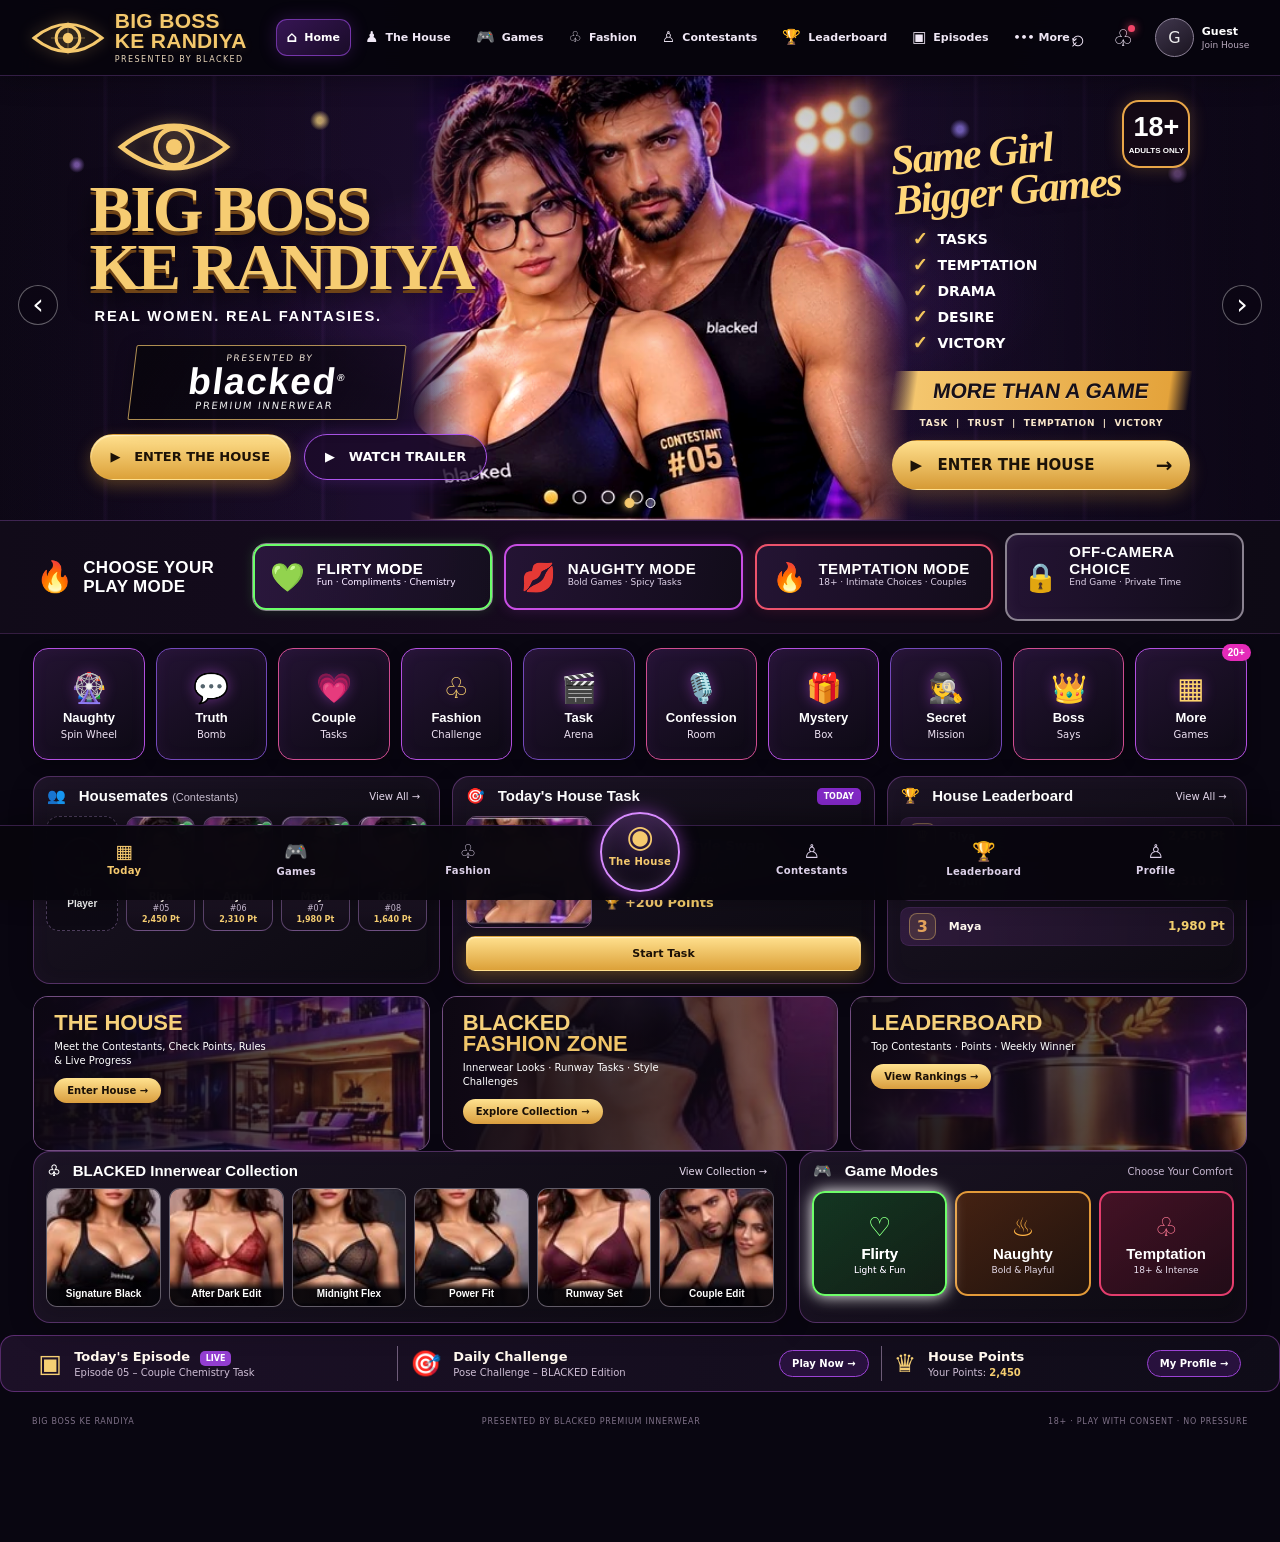
==== commit d6df8e18: "Add files via upload" ====
--- a/index.html
+++ b/index.html
@@ -3,19 +3,335 @@
 <head>
   <meta charset="utf-8">
   <meta name="viewport" content="width=device-width,initial-scale=1,viewport-fit=cover">
-  <meta name="theme-color" content="#09070f">
-  <meta name="description" content="BIG BOSS KE RANDIYA — BLACKED Premium Innerwear's 18+ party-game show with flirty challenges, couple chemistry, fashion missions and house competitions.">
-  <title>BIG BOSS KE RANDIYA — BLACKED Premium Innerwear</title>
+  <meta name="theme-color" content="#090610">
+  <meta name="description" content="BIG BOSS KE RANDIYA — presented by BLACKED Premium Innerwear. An adults-only reality game house with fashion challenges, contestants and playful missions.">
+  <title>BIG BOSS KE RANDIYA — Presented by BLACKED</title>
   <link rel="manifest" href="manifest.json">
   <link rel="icon" href="icon.svg" type="image/svg+xml">
-  <link rel="preconnect" href="https://fonts.googleapis.com">
-  <link rel="preconnect" href="https://fonts.gstatic.com" crossorigin>
-  <link href="https://fonts.googleapis.com/css2?family=DM+Sans:wght@400;500;600;700;800&family=Oswald:wght@500;600;700&display=swap" rel="stylesheet">
-  <link rel="stylesheet" href="styles.css">
+  <style>
+ :root{--bg:#09070f;--panel:#15111d;--panel2:#1e1729;--panel3:#281d36;--line:rgba(255,255,255,.1);--text:#fff8ee;--muted:#b9adbf;--gold:#f4c96e;--gold2:#bd8435;--purple:#9b54ce;--pink:#e35c9c;--green:#82dfb6;--red:#e17b88;--radius:22px;--shadow:0 18px 50px rgba(0,0,0,.35);font-family:"DM Sans",Inter,system-ui,-apple-system,"Segoe UI",sans-serif;color-scheme:dark}
+*{box-sizing:border-box}html{scroll-behavior:smooth;background:var(--bg)}body{margin:0;min-height:100vh;color:var(--text);background:radial-gradient(ellipse at 12% 0,rgba(133,54,174,.28),transparent 30%),radial-gradient(ellipse at 95% 15%,rgba(49,73,154,.19),transparent 24%),linear-gradient(180deg,#09070f,#0c0912 55%,#09070f)}button,input,select,textarea{font:inherit}button{cursor:pointer}button:focus-visible,input:focus-visible,select:focus-visible,textarea:focus-visible,a:focus-visible{outline:2px solid var(--gold);outline-offset:3px}.hide{display:none!important}.app-shell{width:min(1320px,100%);margin:0 auto;padding:0 22px 112px}.topbar{position:sticky;top:0;z-index:25;display:flex;align-items:center;justify-content:space-between;gap:18px;padding:13px 0;border-bottom:1px solid var(--line);background:rgba(10,7,15,.88);backdrop-filter:blur(18px)}.brand{display:flex;align-items:center;gap:10px;min-width:0;border:0;background:transparent;color:inherit;text-align:left;padding:0}.brand-mark{flex:0 0 42px;width:42px;height:42px;display:grid;place-items:center;border:1px solid rgba(244,201,110,.65);border-radius:13px;background:linear-gradient(145deg,#493017,#17101e);color:var(--gold);font:700 22px Oswald, sans-serif;box-shadow:inset 0 0 18px rgba(244,201,110,.15)}.brand b{display:block;font:700 15px/1.05 Oswald,sans-serif;letter-spacing:.08em;white-space:nowrap}.brand b em{font-style:normal;color:var(--gold)}.brand small{display:block;margin-top:4px;color:#aa9eaf;font-size:8px;letter-spacing:.13em;white-space:nowrap}.desktop-nav{display:flex;align-items:center;gap:5px}.desktop-nav button{border:0;background:transparent;color:#c3b7ca;padding:10px 11px;border-radius:10px;font-size:10px;font-weight:900;letter-spacing:.09em}.desktop-nav button:hover,.desktop-nav button:focus-visible{background:rgba(244,201,110,.1);color:var(--gold)}.top-actions{display:flex;align-items:center;gap:8px}.brand-pill,.tiny-pill,.live-pill{display:inline-flex;align-items:center;gap:6px;border:1px solid rgba(244,201,110,.25);border-radius:999px;padding:7px 10px;background:rgba(244,201,110,.07);color:var(--gold);font-size:9px;font-weight:900;letter-spacing:.1em;white-space:nowrap}.icon-btn{width:37px;height:37px;display:grid;place-items:center;border:1px solid var(--line);border-radius:12px;background:var(--panel);color:var(--text);font-size:17px}.main{padding-top:22px}.bottom-nav{position:fixed;z-index:40;left:50%;bottom:0;transform:translateX(-50%);width:min(100%,620px);display:grid;grid-template-columns:repeat(5,1fr);padding:8px 9px calc(8px + env(safe-area-inset-bottom));border:1px solid rgba(255,255,255,.11);border-bottom:0;border-radius:19px 19px 0 0;background:rgba(13,9,18,.94);backdrop-filter:blur(18px);box-shadow:0 -10px 38px rgba(0,0,0,.35)}.nav-item{min-width:0;border:0;border-radius:13px;background:transparent;color:#95899e;display:flex;flex-direction:column;align-items:center;gap:3px;padding:6px 2px;font-size:20px}.nav-item small{font-size:9px;font-weight:800;letter-spacing:.03em}.nav-item.active{color:var(--gold);background:rgba(244,201,110,.1)}.nav-item.center{margin-top:-17px;border:1px solid rgba(244,201,110,.55);background:linear-gradient(140deg,#f5d88e,#bf8739);color:#24170d;box-shadow:0 7px 24px rgba(200,145,59,.26)}.nav-item.center small{color:#24170d}.eyebrow{margin:0 0 7px;color:var(--gold);font-size:9px;font-weight:900;letter-spacing:.2em;text-transform:uppercase}.subtext{max-width:630px;color:var(--muted);font-size:13px;line-height:1.65}.section{margin-top:27px}.section-head{display:flex;align-items:end;justify-content:space-between;gap:14px;margin-bottom:12px}.section-head h2{margin:0;font:600 clamp(19px,3vw,25px) Oswald,sans-serif;letter-spacing:.01em}.section-head p{margin:5px 0 0;color:var(--muted);font-size:11px}.text-link{border:0;background:transparent;color:var(--gold);font-size:10px;font-weight:900;letter-spacing:.07em;padding:7px 0}.show-hero{position:relative;display:grid;grid-template-columns:minmax(0,1.08fr) minmax(300px,.92fr);align-items:stretch;gap:18px;min-height:400px;padding:27px;border:1px solid rgba(244,201,110,.27);border-radius:27px;overflow:hidden;background:linear-gradient(116deg,#171021 4%,#1d1127 56%,#0d0a13);box-shadow:var(--shadow)}.show-hero:before{content:"";position:absolute;inset:0;pointer-events:none;background:radial-gradient(circle at 15% 5%,rgba(137,68,190,.25),transparent 40%),radial-gradient(circle at 80% 95%,rgba(244,201,110,.1),transparent 35%)}.hero-copy,.hero-art{position:relative;z-index:1}.hero-copy{align-self:center;padding:7px 0 7px 5px}.hero-overline{display:flex;align-items:center;gap:8px;flex-wrap:wrap;color:#c2b2c7;font-size:9px;font-weight:900;letter-spacing:.15em}.live-dot{width:7px;height:7px;border-radius:50%;background:#f45e88;box-shadow:0 0 12px #f45e88}.age-chip{display:inline-grid;place-items:center;border:1px solid rgba(244,201,110,.6);border-radius:6px;padding:4px 6px;color:var(--gold)}.show-hero h1{margin:18px 0 8px;font:700 clamp(40px,6vw,74px)/.96 Oswald,sans-serif;letter-spacing:-.025em;color:#fff5dc;text-shadow:0 5px 25px rgba(0,0,0,.5)}.show-hero h1 em{display:block;color:var(--gold);font-style:normal;text-shadow:0 4px 18px rgba(198,141,59,.2)}.hero-tagline{margin:0;color:#fff1d1;font-size:11px;font-weight:900;letter-spacing:.18em}.show-hero .subtext{max-width:520px;margin:15px 0 15px}.hero-kickers,.brand-tags{display:flex;gap:7px;flex-wrap:wrap}.hero-kickers span,.brand-tags span{padding:6px 9px;border:1px solid rgba(255,255,255,.13);border-radius:999px;background:rgba(255,255,255,.04);color:#e8dce9;font-size:8px;font-weight:900;letter-spacing:.1em}.hero-actions{display:flex;flex-wrap:wrap;gap:9px;margin-top:17px}.btn{display:inline-flex;align-items:center;justify-content:center;gap:8px;min-height:42px;padding:0 15px;border:1px solid var(--line);border-radius:12px;background:var(--panel2);color:var(--text);font-size:11px;font-weight:900;letter-spacing:.04em;transition:transform .15s,border-color .15s,filter .15s}.btn:hover{transform:translateY(-1px);filter:brightness(1.08);border-color:rgba(244,201,110,.36)}.btn.gold{border:0;background:linear-gradient(135deg,#f7d98d,#c38a3b);color:#21150b;box-shadow:0 8px 22px rgba(193,137,55,.22)}.btn.ghost{background:rgba(255,255,255,.045);border-color:rgba(255,255,255,.16)}.btn.danger{border-color:rgba(225,123,136,.35);color:#ffc7cc}.btn.small{min-height:34px;padding:0 11px;font-size:9px}.btn.full{width:100%}.btn:disabled{opacity:.55;cursor:not-allowed;transform:none}.hero-proof{display:flex;align-items:center;gap:10px;flex-wrap:wrap;margin-top:22px;color:#a99bb0;font-size:8px;font-weight:900;letter-spacing:.1em}.hero-proof i{width:3px;height:3px;border-radius:50%;background:var(--gold)}.hero-art{min-height:355px;overflow:hidden;border:1px solid rgba(244,201,110,.35);border-radius:20px;background:#17101e;box-shadow:0 15px 40px rgba(0,0,0,.35)}.hero-art img{position:absolute;inset:0;width:100%;height:100%;object-fit:cover;object-position:center 34%}.hero-art-shade{position:absolute;inset:0;background:linear-gradient(180deg,rgba(7,5,10,.03),rgba(8,5,12,.05) 50%,rgba(8,5,12,.75)),linear-gradient(90deg,rgba(12,7,16,.12),transparent 48%)}.art-stamp{position:absolute;right:13px;top:13px;padding:9px 11px;border:1px solid rgba(244,201,110,.5);border-radius:10px;background:rgba(8,6,12,.78);text-align:center;backdrop-filter:blur(8px)}.art-stamp b{display:block;font-size:17px;letter-spacing:.18em}.art-stamp small{display:block;color:var(--gold);font-size:7px;letter-spacing:.17em}.contestant-tag{position:absolute;left:13px;bottom:13px;padding:9px 12px;border-radius:10px;background:rgba(8,6,12,.78);color:#eee2d0;font-size:8px;font-weight:900;letter-spacing:.1em}.contestant-tag b{color:var(--gold);margin-left:5px}.comfort-grid{display:grid;grid-template-columns:repeat(3,minmax(0,1fr));gap:10px}.comfort-card{display:flex;align-items:center;gap:11px;min-width:0;padding:13px;border:1px solid var(--line);border-radius:16px;background:linear-gradient(135deg,#1b1524,#100d16);color:var(--text);text-align:left}.comfort-card.selected{border-color:rgba(244,201,110,.62);box-shadow:inset 0 0 0 1px rgba(244,201,110,.15),0 7px 24px rgba(0,0,0,.2)}.comfort-icon{width:39px;height:39px;flex:0 0 39px;display:grid;place-items:center;border-radius:12px;background:rgba(255,255,255,.05);font-size:20px}.comfort-card b{display:block;font:600 14px Oswald,sans-serif;letter-spacing:.04em}.comfort-card small{display:block;margin-top:4px;color:var(--muted);font-size:9px;line-height:1.35}.mode-check{margin-left:auto;color:var(--gold);font-weight:900}.mood-flirty .comfort-icon{background:rgba(69,181,128,.12)}.mood-naughty .comfort-icon{background:rgba(233,125,58,.12)}.mood-temptation .comfort-icon{background:rgba(207,77,129,.14)}.comfort-hint,.hint{color:#a99daf;font-size:10px;line-height:1.5}.quick-game-grid,.task-category-grid{display:grid;grid-template-columns:repeat(5,minmax(0,1fr));gap:10px}.feature-card{display:flex;flex-direction:column;align-items:flex-start;min-height:133px;padding:14px;border:1px solid rgba(205,143,237,.25);border-radius:16px;background:linear-gradient(145deg,rgba(39,24,52,.92),rgba(17,12,23,.98));color:inherit;text-align:left;box-shadow:0 10px 23px rgba(0,0,0,.18);transition:transform .16s,border-color .16s}.feature-card:hover{transform:translateY(-3px);border-color:rgba(244,201,110,.55)}.feature-icon{width:38px;height:38px;display:grid;place-items:center;margin-bottom:12px;border:1px solid rgba(244,201,110,.19);border-radius:12px;background:rgba(244,201,110,.08);font-size:20px}.feature-card h3{margin:0 0 5px;font:600 13px Oswald,sans-serif}.feature-card p{margin:0;color:var(--muted);font-size:9px;line-height:1.45}.dashboard-grid{display:grid;grid-template-columns:1fr 1fr 1fr;gap:11px}.panel,.stat-card,.wardrobe-card,.player-card{border:1px solid var(--line);border-radius:18px;background:linear-gradient(150deg,rgba(34,25,43,.96),rgba(17,13,23,.98));box-shadow:0 11px 26px rgba(0,0,0,.18)}.panel{padding:16px}.panel h3{margin:0 0 7px;font:600 17px Oswald,sans-serif}.panel p{color:var(--muted);font-size:11px;line-height:1.55}.panel-top{display:flex;align-items:center;justify-content:space-between;gap:8px;margin-bottom:12px}.panel-top h3{margin:0}.contestant-list{display:grid;grid-template-columns:repeat(5,minmax(0,1fr));gap:6px}.contestant-mini{min-width:0;display:flex;flex-direction:column;align-items:center;gap:5px;padding:8px 4px;border:1px solid rgba(255,255,255,.07);border-radius:12px;background:rgba(255,255,255,.025)}.mini-avatar,.player-avatar{display:grid;place-items:center;width:34px;height:34px;border-radius:11px;color:#1e1326;background:linear-gradient(145deg,#f4d18a,#a77a3b);font-weight:900}.avatar-1{background:linear-gradient(145deg,#b897ee,#60458a);color:#fff}.avatar-2{background:linear-gradient(145deg,#ee9ab9,#93465f);color:#fff}.avatar-3{background:linear-gradient(145deg,#85c9b2,#356e60);color:#081b18}.avatar-4{background:linear-gradient(145deg,#90b7ef,#45649a);color:#08172e}.contestant-mini b{max-width:100%;overflow:hidden;text-overflow:ellipsis;white-space:nowrap;font-size:9px}.contestant-mini small{color:var(--gold);font-size:8px}.daily-task-body{display:flex;gap:12px;align-items:center;margin:6px 0 12px}.daily-icon{width:48px;height:48px;flex:0 0 48px;display:grid;place-items:center;border-radius:14px;background:rgba(244,201,110,.1);font-size:25px}.daily-task-body b{font-size:11px;line-height:1.45}.daily-task-body p{margin:4px 0 0;font-size:9px}.live-pill{padding:5px 8px;color:#ff91a6;border-color:rgba(255,145,166,.3);background:rgba(255,145,166,.08)}.leader-list{display:grid;gap:7px}.leader-row{display:flex;align-items:center;gap:10px;padding:9px;border:1px solid rgba(255,255,255,.07);border-radius:12px;background:rgba(255,255,255,.03)}.leader-rank{width:27px;height:27px;flex:0 0 27px;display:grid;place-items:center;border-radius:9px;background:rgba(244,201,110,.12);color:var(--gold);font-size:11px;font-weight:900}.rank-1{background:linear-gradient(135deg,#f6d88f,#c08b3e);color:#24170b}.rank-2{background:rgba(177,188,203,.15);color:#d5deec}.rank-3{background:rgba(198,131,80,.17);color:#e2ac7c}.leader-row div{flex:1;min-width:0}.leader-row strong{display:block;font-size:10px}.leader-row small{display:block;margin-top:2px;color:var(--muted);font-size:8px}.leader-row>b{color:var(--gold);font-size:10px;white-space:nowrap}.brand-feature{display:grid;grid-template-columns:minmax(220px,.7fr) minmax(0,1.3fr);gap:0;overflow:hidden;min-height:220px;border:1px solid rgba(244,201,110,.3);border-radius:20px;background:linear-gradient(110deg,#18101f,#24142c)}.brand-feature-art{position:relative;min-height:215px;overflow:hidden}.brand-feature-art:after{content:"";position:absolute;inset:0;background:linear-gradient(90deg,transparent,rgba(27,16,33,.55))}.brand-feature-art img{width:100%;height:100%;position:absolute;inset:0;object-fit:cover;object-position:center 38%}.brand-feature-copy{align-self:center;padding:24px}.brand-feature-copy h2{margin:0;font:700 29px Oswald,sans-serif}.brand-feature-copy h2 em{display:block;color:var(--gold);font-style:normal}.brand-feature-copy p:not(.eyebrow){max-width:540px;color:var(--muted);font-size:11px;line-height:1.55}.brand-tags{margin:14px 0}.brand-tags span{font-size:8px}.stat-strip{display:grid;grid-template-columns:repeat(4,1fr);border:1px solid var(--line);border-radius:17px;background:rgba(255,255,255,.025);overflow:hidden}.stat-strip>div{display:grid;grid-template-columns:auto 1fr;grid-template-rows:auto auto;column-gap:9px;align-items:center;padding:13px 16px;border-right:1px solid var(--line)}.stat-strip>div:last-child{border:0}.stat-icon{grid-row:1/3;font-size:22px}.stat-strip b{font:600 20px Oswald,sans-serif;color:var(--gold)}.stat-strip small{color:var(--muted);font-size:8px}.site-footer{display:flex;flex-direction:column;gap:5px;margin:27px 0 5px;text-align:center;color:#817589;font-size:8px;letter-spacing:.08em}.empty-state{padding:19px;border:1px dashed var(--line);border-radius:14px;color:var(--muted);font-size:11px;text-align:center}.page-intro{margin-bottom:16px}.page-intro h1{margin:0;font:700 clamp(35px,5vw,54px)/1.02 Oswald,sans-serif;letter-spacing:-.02em}.page-intro h1 em{color:var(--gold);font-style:normal}.page-intro .subtext{margin:9px 0 0}.game-toolbar{display:flex;align-items:center;gap:10px;margin:16px 0 10px}.search-box,.field{width:100%;min-height:43px;padding:11px 13px;border:1px solid rgba(255,255,255,.12);border-radius:12px;background:#100d16;color:var(--text);font-size:12px}.game-toolbar .search-box{flex:1}.chip-row{display:flex;gap:7px;flex-wrap:wrap;margin:12px 0}.chip{border:1px solid var(--line);border-radius:999px;padding:8px 12px;background:#17121e;color:#c2b7c8;font-size:10px;font-weight:900}.chip.active{border-color:rgba(244,201,110,.55);background:rgba(244,201,110,.12);color:var(--gold)}.game-grid{display:grid;grid-template-columns:repeat(4,minmax(0,1fr));gap:11px}.game-card{display:flex;flex-direction:column;align-items:flex-start;min-height:176px;padding:15px;border:1px solid var(--line);border-radius:16px;background:linear-gradient(145deg,#21172b,#110e17);color:inherit;text-align:left;box-shadow:0 10px 22px rgba(0,0,0,.17);transition:transform .16s,border-color .16s}.game-card:hover{transform:translateY(-3px);border-color:rgba(244,201,110,.48)}.game-card-top{width:100%;display:flex;justify-content:space-between;align-items:center}.game-icon{width:42px;height:42px;display:grid;place-items:center;border-radius:13px;background:rgba(244,201,110,.11);font-size:22px}.game-icon-1{background:rgba(155,84,206,.16)}.game-icon-2{background:rgba(227,92,156,.14)}.game-icon-3{background:rgba(130,223,182,.13)}.game-icon-4{background:rgba(90,145,225,.14)}.game-icon-5{background:rgba(225,123,136,.13)}.game-category{font-size:8px;font-weight:900;letter-spacing:.1em;color:var(--gold)}.game-card h3{margin:12px 0 5px;font:600 14px Oswald,sans-serif}.game-card p{margin:0;color:var(--muted);font-size:10px;line-height:1.45}.game-card-foot{width:100%;display:flex;justify-content:space-between;align-items:center;gap:5px;margin-top:auto;padding-top:12px;color:#9f92a6;font-size:8px}.game-card-foot b{color:var(--gold);font-size:8px;letter-spacing:.06em}.rules-banner{display:flex;align-items:center;justify-content:space-between;gap:20px;padding:20px;border:1px solid rgba(244,201,110,.25);border-radius:18px;background:linear-gradient(110deg,rgba(104,57,139,.18),rgba(24,16,31,.86))}.rules-banner h3,.task-notice h3{margin:0;font:600 19px Oswald,sans-serif}.rules-banner p:not(.eyebrow){max-width:700px;margin:6px 0 0;color:var(--muted);font-size:10px;line-height:1.5}.task-hero{display:grid;grid-template-columns:1fr 250px;align-items:center;gap:18px;padding:22px;border:1px solid rgba(244,201,110,.27);border-radius:20px;background:radial-gradient(circle at 80% 20%,rgba(151,70,190,.27),transparent 38%),linear-gradient(130deg,#22152d,#100c16)}.task-hero h2{margin:10px 0;font:700 32px Oswald,sans-serif}.task-hero p{max-width:540px;color:var(--muted);font-size:12px;line-height:1.55}.task-hero-art{min-height:160px;display:grid;place-items:center;border:1px solid rgba(244,201,110,.3);border-radius:17px;background:radial-gradient(circle,rgba(171,107,214,.3),transparent 63%),linear-gradient(145deg,#251432,#0d0a13);font-size:72px}.task-hero-art small{display:block;font:600 11px Oswald,sans-serif;letter-spacing:.2em;color:var(--gold)}.task-category-grid{margin-top:16px}.task-notice{border-color:rgba(244,201,110,.22)}.stats-grid{display:grid;grid-template-columns:repeat(4,1fr);gap:9px;margin:14px 0}.stat-card{padding:14px}.stat-card b{display:block;color:var(--gold);font:600 24px Oswald,sans-serif}.stat-card small{color:var(--muted);font-size:9px}.trophy-grid{display:grid;grid-template-columns:repeat(4,1fr);gap:8px;margin-top:12px}.trophy-card{display:flex;flex-direction:column;align-items:center;gap:5px;padding:13px 8px;border:1px solid var(--line);border-radius:13px;background:rgba(255,255,255,.025);opacity:.48}.trophy-card.earned{opacity:1;border-color:rgba(244,201,110,.42);background:rgba(244,201,110,.06)}.trophy-card span{font-size:24px}.trophy-card b{font-size:10px}.trophy-card small{color:var(--gold);font-size:8px;font-weight:900}.wheel-panel{display:grid;grid-template-columns:minmax(270px,.9fr) minmax(0,1.1fr);align-items:center;gap:24px;padding:22px;border:1px solid rgba(198,123,222,.32);border-radius:22px;background:linear-gradient(130deg,#21152d,#100d17);box-shadow:var(--shadow)}.wheel-stage{position:relative;display:grid;place-items:center;padding:17px}.wheel-pointer{position:absolute;z-index:3;top:5px;left:50%;transform:translateX(-50%);width:0;height:0;border-left:14px solid transparent;border-right:14px solid transparent;border-top:28px solid var(--gold);filter:drop-shadow(0 4px 8px #000)}.wheel{position:relative;width:min(100%,310px);aspect-ratio:1;border:9px solid #21172b;border-radius:50%;background:conic-gradient(#9e49c9 0 45deg,#271b3d 45deg 90deg,#cf4c98 90deg 135deg,#281b3b 135deg 180deg,#a951bb 180deg 225deg,#261a3d 225deg 270deg,#ce4f8f 270deg 315deg,#261b3b 315deg 360deg);box-shadow:0 0 0 2px rgba(244,201,110,.6),0 0 36px rgba(174,91,198,.22),inset 0 0 25px rgba(0,0,0,.4);transition:transform 3.1s cubic-bezier(.12,.72,.12,1)}.wheel:before{content:"";position:absolute;inset:8px;border:1px dashed rgba(255,255,255,.45);border-radius:50%}.wheel-center{position:absolute;z-index:2;left:50%;top:50%;transform:translate(-50%,-50%);width:76px;height:76px;display:grid;place-items:center;border:4px solid #a97a35;border-radius:50%;background:radial-gradient(circle at 35% 25%,#f6d98e,#a16b29 70%);color:#27190c;font:700 14px Oswald,sans-serif;box-shadow:0 5px 15px rgba(0,0,0,.35)}.wheel-label{position:absolute;color:#fff3db;font:700 10px Oswald,sans-serif;letter-spacing:.09em}.label-a{top:17%;left:50%;transform:translateX(-50%)}.label-b{right:13%;top:50%;transform:translateY(-50%) rotate(90deg)}.label-c{bottom:17%;left:50%;transform:translateX(-50%)}.label-d{left:13%;top:50%;transform:translateY(-50%) rotate(-90deg)}.label-e{top:29%;right:23%}.label-f{top:29%;left:23%}.wheel-controls h2{margin:0;font:600 24px Oswald,sans-serif}.wheel-controls .muted{font-size:11px;line-height:1.55}.wheel-result{display:flex;flex-direction:column;gap:7px;min-height:92px;margin:13px 0;padding:13px;border:1px solid rgba(244,201,110,.24);border-radius:13px;background:rgba(244,201,110,.05)}.wheel-result strong{color:var(--gold);font-size:10px;letter-spacing:.12em}.wheel-result span{font-size:11px;line-height:1.5}.comfort-explain{display:grid;grid-template-columns:repeat(3,1fr);gap:10px}.comfort-explain article{display:flex;flex-direction:column;gap:5px;padding:14px;border:1px solid var(--line);border-radius:14px;background:rgba(255,255,255,.025)}.comfort-explain article span{font-size:23px}.comfort-explain article b{font:600 14px Oswald,sans-serif}.comfort-explain article small{color:var(--muted);font-size:9px;line-height:1.4}.fashion-hero{position:relative;min-height:280px;overflow:hidden;border:1px solid rgba(244,201,110,.31);border-radius:21px;background:#1b1223}.fashion-hero>img{position:absolute;inset:0;width:100%;height:100%;object-fit:cover;object-position:center 37%}.fashion-hero:after{content:"";position:absolute;inset:0;background:linear-gradient(90deg,rgba(8,5,12,.96),rgba(9,5,13,.72) 45%,rgba(9,5,13,.08))}.fashion-hero-overlay{position:relative;z-index:1;width:min(560px,75%);padding:25px}.fashion-hero-overlay h2{margin:0;font:700 34px Oswald,sans-serif}.fashion-hero-overlay h2 em{display:block;color:var(--gold);font-style:normal}.fashion-hero-overlay p:not(.eyebrow){color:#e0d4e2;font-size:11px}.wardrobe-grid{display:grid;grid-template-columns:repeat(3,1fr);gap:11px}.wardrobe-card{overflow:hidden}.wardrobe-art{position:relative;min-height:130px;display:grid;place-items:center;overflow:hidden;background:radial-gradient(circle at 50% 30%,rgba(169,92,203,.45),transparent 42%),linear-gradient(145deg,#2e1c3c,#100b16)}.wardrobe-art:after{content:"";position:absolute;inset:0;background:linear-gradient(180deg,transparent,rgba(6,4,9,.32))}.wardrobe-art span{position:relative;z-index:1;font-size:48px;filter:drop-shadow(0 4px 14px rgba(0,0,0,.6))}.wardrobe-art small{position:absolute;z-index:1;bottom:11px;color:var(--gold);font:700 10px Oswald,sans-serif;letter-spacing:.2em}.wardrobe-2 .wardrobe-art{background:radial-gradient(circle,rgba(183,69,117,.4),transparent 60%),linear-gradient(145deg,#321829,#100b16)}.wardrobe-3 .wardrobe-art{background:radial-gradient(circle,rgba(115,91,185,.35),transparent 60%),linear-gradient(145deg,#241b3e,#100b16)}.wardrobe-4 .wardrobe-art{background:radial-gradient(circle,rgba(66,135,133,.3),transparent 60%),linear-gradient(145deg,#12312e,#100b16)}.wardrobe-5 .wardrobe-art{background:radial-gradient(circle,rgba(194,145,61,.28),transparent 60%),linear-gradient(145deg,#392617,#100b16)}.wardrobe-6 .wardrobe-art{background:radial-gradient(circle,rgba(185,77,145,.28),transparent 60%),linear-gradient(145deg,#31172e,#100b16)}.wardrobe-body{padding:13px}.badge{display:inline-flex;padding:4px 7px;border-radius:999px;background:rgba(244,201,110,.1);color:var(--gold);font-size:7px;font-weight:900;letter-spacing:.1em}.wardrobe-body h3{margin:8px 0 4px;font:600 15px Oswald,sans-serif}.wardrobe-body p{min-height:44px;margin:0 0 10px;color:var(--muted);font-size:9px;line-height:1.5}.fashion-task{border-color:rgba(244,201,110,.28)}.profile-grid{display:grid;grid-template-columns:1fr 1fr;gap:12px}.field-wrap{display:flex;flex-direction:column;gap:6px;margin-top:10px}.field-wrap label{color:#d7cbd9;font-size:10px;font-weight:800}.field{color-scheme:dark}.player-list{display:grid;gap:7px;margin-top:12px}.player-row{display:flex;align-items:center;gap:9px;margin-top:8px;padding:9px;border:1px solid rgba(255,255,255,.07);border-radius:12px;background:rgba(255,255,255,.025)}.player-row>div{min-width:0}.player-row strong{display:block;font-size:10px}.player-row small{display:block;margin-top:3px;color:var(--muted);font-size:9px;line-height:1.4}.player-row button{margin-left:auto}.player-avatar{flex:0 0 33px;width:33px;height:33px}.profile-grid+.section{margin-top:14px}.section-spacer{height:12px}.field textarea,.field{font-size:11px}.game-layer{position:fixed;z-index:80;inset:0;display:none;overflow:auto;background:rgba(5,3,9,.92);backdrop-filter:blur(18px);padding:20px}.game-layer.open{display:block}.game-wrap{width:min(720px,100%);margin:4vh auto;padding:23px;border:1px solid rgba(244,201,110,.34);border-radius:23px;background:linear-gradient(145deg,#21172b,#0f0c15);box-shadow:var(--shadow)}.game-top{display:flex;align-items:center;justify-content:space-between;gap:14px;margin-bottom:18px}.game-brandline{display:flex;align-items:center;gap:10px}.game-brand-mark{width:37px;height:37px;display:grid;place-items:center;border:1px solid rgba(244,201,110,.45);border-radius:11px;color:var(--gold);font:700 19px Oswald,sans-serif}.game-top .eyebrow{margin:0 0 4px}.game-top h2{margin:0;font:600 21px Oswald,sans-serif}.game-close{width:38px;height:38px;border:1px solid var(--line);border-radius:12px;background:#251b30;color:var(--text);font-size:21px}.round-meta{display:flex;justify-content:space-between;gap:9px;flex-wrap:wrap;margin:0 0 12px;padding:10px 12px;border:1px solid var(--line);border-radius:11px;background:rgba(255,255,255,.03);color:#baadbf;font-size:9px;font-weight:800;letter-spacing:.08em}.round-meta b{color:var(--gold)}.prompt-card{position:relative;overflow:hidden;padding:24px;border:1px solid rgba(244,201,110,.37);border-radius:18px;background:radial-gradient(circle at 88% 5%,rgba(161,77,195,.24),transparent 34%),linear-gradient(145deg,#2c1b39,#130e1b)}.prompt-topline{display:flex;align-items:center;justify-content:space-between;gap:9px}.prompt-kicker{color:var(--gold);font-size:9px;font-weight:900;letter-spacing:.17em}.mood-badge{padding:5px 8px;border:1px solid rgba(255,255,255,.15);border-radius:999px;color:#e9ddeb;font-size:8px;font-weight:900}.prompt-decoration{margin:19px 0 2px;color:rgba(244,201,110,.38);font-size:25px}.prompt-card h3{position:relative;z-index:1;margin:0;font:600 clamp(21px,4vw,30px)/1.25 Oswald,sans-serif}.prompt-card p{margin:13px 0 0;color:#bfb1c6;font-size:10px;line-height:1.5}.consent-note{margin:12px 0;padding:11px 12px;border:1px solid rgba(130,223,182,.2);border-radius:11px;background:rgba(130,223,182,.055);color:#c2dfd1;font-size:9px;line-height:1.5}.consent-note b{color:var(--green)}.game-actions{display:grid;grid-template-columns:1fr 1fr;gap:8px;margin-top:13px}.pause-card{padding:35px 20px;text-align:center;border:1px solid var(--line);border-radius:17px;background:rgba(255,255,255,.025)}.pause-card h3{margin:8px 0;font:600 25px Oswald,sans-serif}.pause-card p{max-width:430px;margin:0 auto;color:var(--muted);font-size:11px;line-height:1.55}.pause-symbol{font-size:35px;color:var(--gold)}.pause-card .game-actions{max-width:400px;margin:18px auto 0}.toast{position:fixed;z-index:130;left:50%;bottom:calc(95px + env(safe-area-inset-bottom));transform:translate(-50%,18px);max-width:min(90vw,520px);padding:11px 15px;border-radius:999px;background:var(--gold);color:#21150b;font-size:11px;font-weight:900;text-align:center;opacity:0;pointer-events:none;box-shadow:0 10px 32px rgba(0,0,0,.4);transition:.2s}.toast.show{opacity:1;transform:translate(-50%,0)}.age-screen{min-height:100vh;display:grid;place-items:center;padding:20px;background:radial-gradient(circle at 50% 5%,rgba(137,73,183,.3),transparent 42%),#08060d}.age-card{width:min(490px,100%);padding:25px;border:1px solid rgba(244,201,110,.35);border-radius:24px;background:linear-gradient(145deg,#23162e,#100c16);box-shadow:var(--shadow)}.age-brand{display:flex;align-items:center;gap:10px;margin-bottom:22px}.age-brand b{display:block;font:700 16px Oswald,sans-serif;letter-spacing:.15em}.age-brand small{display:block;color:var(--gold);font-size:8px;letter-spacing:.15em;margin-top:3px}.age-card h1{margin:10px 0;font:700 clamp(38px,9vw,56px)/.92 Oswald,sans-serif;color:#fff3d6}.age-card h1 em{color:var(--gold);font-style:normal}.age-intro{color:#c9bdce;font-size:12px;line-height:1.6}.age-warning{margin:15px 0;padding:12px;border:1px solid rgba(225,123,136,.26);border-radius:12px;background:rgba(225,123,136,.07);color:#ffd4d8;font-size:10px;line-height:1.55}.checkrow{display:flex;align-items:flex-start;gap:9px;margin:13px 0;color:#e8ddea;font-size:10px;line-height:1.5}.checkrow input{margin-top:2px;accent-color:#d6a950}.age-foot{margin:11px 0 0;color:#8d8195;text-align:center;font-size:8px}.fashion-hero-overlay .btn{margin-top:8px}
+@media(min-width:1100px){.hero-art{min-height:410px}.quick-game-grid{grid-template-columns:repeat(5,1fr)}}
+@media(max-width:980px){.desktop-nav{gap:0}.desktop-nav button{padding:9px 7px;font-size:9px}.show-hero{grid-template-columns:1fr minmax(260px,.78fr);padding:20px}.dashboard-grid{grid-template-columns:1fr 1fr}.leaderboard-panel{grid-column:1/-1}.leaderboard-panel .leader-list{grid-template-columns:repeat(3,1fr)}.quick-game-grid,.task-category-grid{grid-template-columns:repeat(4,1fr)}.game-grid{grid-template-columns:repeat(3,1fr)}}
+@media(max-width:720px){.app-shell{padding:0 13px 105px}.topbar{padding:10px 0;gap:8px}.desktop-nav{display:none}.brand-mark{width:36px;height:36px;flex-basis:36px;border-radius:11px}.brand b{font-size:13px}.brand small{font-size:7px}.brand-pill{font-size:8px;padding:6px 8px}.icon-btn{width:34px;height:34px}.main{padding-top:13px}.show-hero{grid-template-columns:1fr;gap:13px;padding:17px;border-radius:21px}.hero-copy{padding:1px 0}.show-hero h1{font-size:clamp(42px,11vw,59px);margin:14px 0 7px}.hero-tagline{font-size:9px;letter-spacing:.12em}.show-hero .subtext{font-size:11px;margin:11px 0}.hero-kickers span{font-size:7px;padding:5px 7px}.hero-actions{margin-top:13px}.hero-actions .btn{flex:1;min-width:0;font-size:9px;padding:0 9px}.hero-proof{margin-top:12px;font-size:7px}.hero-art{min-height:285px;height:285px}.hero-art img{object-position:center 33%}.comfort-grid{grid-template-columns:1fr;gap:7px}.comfort-card{padding:10px}.comfort-icon{width:34px;height:34px;flex-basis:34px}.comfort-card b{font-size:13px}.section{margin-top:21px}.section-head h2{font-size:19px}.section-head p{font-size:9px}.tiny-pill{font-size:7px;padding:6px 7px}.quick-game-grid,.task-category-grid{grid-template-columns:repeat(2,minmax(0,1fr));gap:8px}.feature-card{min-height:116px;padding:11px}.feature-icon{width:33px;height:33px;font-size:18px;margin-bottom:8px}.feature-card h3{font-size:12px}.feature-card p{font-size:8px}.dashboard-grid{grid-template-columns:1fr;gap:9px}.leaderboard-panel{grid-column:auto}.leaderboard-panel .leader-list{grid-template-columns:1fr}.contestant-list{grid-template-columns:repeat(5,minmax(0,1fr))}.contestant-mini{padding:6px 2px}.mini-avatar{width:29px;height:29px}.contestant-mini b{font-size:8px}.contestant-mini small{font-size:7px}.brand-feature{grid-template-columns:1fr}.brand-feature-art{min-height:185px}.brand-feature-art:after{background:linear-gradient(180deg,transparent,rgba(27,16,33,.55))}.brand-feature-copy{padding:18px}.brand-feature-copy h2{font-size:25px}.stat-strip{grid-template-columns:repeat(2,1fr)}.stat-strip>div{padding:10px;border-bottom:1px solid var(--line)}.stat-strip>div:nth-child(2){border-right:0}.stat-strip>div:nth-child(3),.stat-strip>div:nth-child(4){border-bottom:0}.stat-strip b{font-size:18px}.site-footer{font-size:7px}.page-intro h1{font-size:39px}.page-intro .subtext{font-size:11px}.game-toolbar{align-items:stretch}.game-toolbar .tiny-pill{align-self:center}.game-grid{grid-template-columns:repeat(2,minmax(0,1fr));gap:8px}.game-card{min-height:157px;padding:11px}.game-icon{width:36px;height:36px;font-size:19px}.game-card h3{font-size:13px;margin-top:10px}.game-card p{font-size:9px}.game-card-foot{font-size:7px}.game-card-foot b{font-size:7px}.chip{font-size:9px;padding:7px 10px}.rules-banner{align-items:flex-start;flex-direction:column;padding:15px}.task-hero{grid-template-columns:1fr;padding:16px}.task-hero h2{font-size:26px}.task-hero-art{min-height:110px;font-size:55px}.stats-grid{grid-template-columns:repeat(2,1fr)}.trophy-grid{grid-template-columns:repeat(2,1fr)}.wheel-panel{grid-template-columns:1fr;padding:13px;gap:13px}.wheel{width:min(76vw,290px)}.wheel-stage{padding:12px}.wheel-controls{padding:2px 4px}.comfort-explain{grid-template-columns:1fr}.fashion-hero{min-height:300px}.fashion-hero-overlay{width:95%;padding:19px}.fashion-hero-overlay h2{font-size:30px}.wardrobe-grid{grid-template-columns:repeat(2,1fr);gap:8px}.wardrobe-art{min-height:105px}.wardrobe-body{padding:10px}.wardrobe-body p{font-size:8px;min-height:50px}.wardrobe-body h3{font-size:13px}.profile-grid{grid-template-columns:1fr;gap:9px}.panel{padding:13px}.game-layer{padding:10px}.game-wrap{margin:1vh auto;padding:15px;border-radius:18px}.game-top h2{font-size:18px}.prompt-card{padding:17px}.prompt-card h3{font-size:22px}.game-actions{grid-template-columns:1fr 1fr;gap:7px}.game-actions .btn{font-size:8px;padding:0 7px;min-height:40px}.consent-note{font-size:8px}.bottom-nav{width:100%;border-radius:17px 17px 0 0}.nav-item{font-size:18px}.nav-item small{font-size:8px}}
+@media(max-width:370px){.app-shell{padding-left:10px;padding-right:10px}.brand b{font-size:11px}.brand small{font-size:6px}.top-actions{gap:5px}.brand-pill{font-size:7px}.show-hero h1{font-size:39px}.hero-art{height:245px;min-height:245px}.game-grid{gap:7px}.game-card{padding:9px}.game-card h3{font-size:12px}.game-card-foot{flex-wrap:wrap}.round-meta{font-size:8px}}
+@media(prefers-reduced-motion:reduce){*,*:before,*:after{scroll-behavior:auto!important;animation:none!important;transition:none!important}}
+
+/* Reference-matched BLACKED show skin (desktop dashboard + mobile house UI). */
+:root{--ref-purple:#a94be9;--ref-magenta:#ed55d5;--ref-gold:#f5c96e;--ref-ink:#090611;--ref-panel:#171020;--ref-border:rgba(211,115,255,.42)}
+body{background:radial-gradient(ellipse at 8% 4%,rgba(107,35,150,.24),transparent 28%),radial-gradient(ellipse at 95% 12%,rgba(55,48,136,.22),transparent 24%),#090611}
+.ref-shell{width:100%;max-width:none;padding:0 0 104px}
+.ref-topbar{height:76px;padding:8px clamp(14px,2.4vw,38px);gap:16px;background:rgba(7,5,13,.97);border-bottom:1px solid rgba(197,117,255,.23);box-shadow:0 5px 25px rgba(0,0,0,.28)}
+.ref-brand{gap:10px;flex:0 0 275px;max-width:275px}
+.ref-eye-logo{width:74px;height:48px;flex:0 0 74px;color:var(--ref-gold);filter:drop-shadow(0 0 8px rgba(245,201,110,.4))}
+.ref-brand-copy b{font:800 21px/.94 Oswald,sans-serif;letter-spacing:.015em;color:#f4c86c;white-space:normal;text-shadow:0 2px 10px rgba(245,201,110,.15)}
+.ref-brand-copy b em{display:block;color:#f4c86c;font-style:normal}
+.ref-brand-copy small{font-size:8px;letter-spacing:.18em;color:#e9d6b9;margin-top:4px}
+.ref-desktop-nav{flex:1;justify-content:center;gap:3px;min-width:0}
+.ref-desktop-nav>button,.ref-more summary{display:flex;align-items:center;justify-content:center;gap:7px;padding:10px 10px;border:1px solid transparent;border-radius:11px;background:transparent;color:#efe7f5;font-size:11px;font-weight:700;letter-spacing:0;text-transform:none;white-space:nowrap}
+.ref-desktop-nav>button span{font-size:15px;line-height:1}
+.ref-desktop-nav>button.active,.ref-desktop-nav>button:hover,.ref-more[open] summary{border-color:rgba(164,78,236,.6);background:linear-gradient(145deg,rgba(114,42,172,.45),rgba(44,19,67,.5));color:#fff;box-shadow:0 0 18px rgba(154,66,224,.22)}
+.ref-more{position:relative;list-style:none}
+.ref-more summary{cursor:pointer;list-style:none}
+.ref-more summary::-webkit-details-marker{display:none}
+.ref-more-menu{position:absolute;right:0;top:calc(100% + 8px);z-index:80;min-width:190px;padding:7px;border:1px solid var(--ref-border);border-radius:13px;background:#160d20;box-shadow:0 15px 36px rgba(0,0,0,.5)}
+.ref-more-menu button{width:100%;padding:10px 12px;border:0;border-radius:8px;background:transparent;text-align:left;color:#fff;font-size:12px}
+.ref-more-menu button:hover{background:rgba(173,75,232,.2);color:var(--ref-gold)}
+.ref-top-actions{gap:8px;flex:0 0 auto}
+.ref-top-actions .icon-btn{width:37px;height:37px;border:0;background:transparent;color:#f4e9fb;font-size:23px}
+.ref-bell{position:relative}
+.ref-bell i{position:absolute;width:7px;height:7px;top:6px;right:7px;border-radius:50%;background:#f14568;box-shadow:0 0 8px #f14568}
+.ref-guest{display:flex;align-items:center;gap:8px;border:0;background:transparent;color:#fff;text-align:left;padding:3px 0 3px 5px}
+.ref-guest-avatar{width:39px;height:39px;display:grid;place-items:center;border:1px solid #8d8298;border-radius:50%;background:linear-gradient(145deg,#40374d,#19131f);font-size:16px;color:#eee}
+.ref-guest b,.ref-guest small{display:block;font-size:11px}.ref-guest small{margin-top:2px;color:#b9aabe;font-size:9px}
+.ref-mobile-menu{display:none!important}
+.ref-main{padding:0;background:transparent}
+.ref-bottom-nav{left:0;right:0;transform:none;width:100%;max-width:none;display:grid;grid-template-columns:repeat(7,1fr);gap:0;padding:8px 3vw calc(8px + env(safe-area-inset-bottom));border:0;border-top:1px solid rgba(173,94,220,.28);border-radius:0;background:rgba(8,6,13,.96);box-shadow:0 -5px 28px rgba(0,0,0,.4)}
+.ref-bottom-nav .nav-item{gap:3px;font-size:19px;color:#ddd1e9}
+.ref-bottom-nav .nav-item small{font-size:10px;font-weight:700}
+.ref-bottom-nav .nav-item.active{color:var(--ref-gold);background:transparent}
+.ref-bottom-nav .nav-item.center{margin:-22px auto 0;width:80px;height:80px;border-radius:50%;border:2px solid #d88bff;background:radial-gradient(circle at 50% 25%,#39214b,#0b0811 70%);color:var(--ref-gold);box-shadow:0 0 18px rgba(198,83,255,.5),inset 0 0 20px rgba(213,135,255,.25)}
+.ref-bottom-nav .nav-item.center span{font-size:31px;line-height:1.05}
+.ref-bottom-nav .nav-item.center small{font-size:10px;color:var(--ref-gold)}
+.ref-hero{position:relative;isolation:isolate;display:grid;grid-template-columns:minmax(0,1.06fr) minmax(240px,.58fr);align-items:center;min-height:386px;padding:30px clamp(34px,7vw,115px);overflow:hidden;border-bottom:1px solid rgba(209,124,255,.24);background:radial-gradient(ellipse at 51% 50%,rgba(104,41,153,.52),transparent 43%),linear-gradient(90deg,#10091a,#24103a 48%,#100a1d)}
+.ref-hero:before{content:"";position:absolute;inset:0;z-index:-2;background:repeating-linear-gradient(90deg,transparent 0 8%,rgba(140,75,193,.1) 8.2%,transparent 8.5%),radial-gradient(circle at 6% 20%,#be8aff 0 2px,transparent 8px),radial-gradient(circle at 25% 10%,#f4d081 0 3px,transparent 10px),radial-gradient(circle at 75% 12%,#9f84ff 0 3px,transparent 10px),radial-gradient(circle at 92% 22%,#cb8eff 0 3px,transparent 10px)}
+.ref-hero-photo{position:absolute;z-index:-1;top:0;bottom:0;left:32%;width:39%;overflow:hidden;mask-image:linear-gradient(90deg,transparent,#000 12%,#000 86%,transparent)}
+.ref-hero-photo img{width:100%;height:100%;display:block;object-fit:cover;object-position:center 33%;filter:saturate(1.08) contrast(1.04)}
+.ref-hero-lights{position:absolute;z-index:-1;inset:0;pointer-events:none;background:linear-gradient(90deg,rgba(10,6,17,.28),transparent 28%,transparent 69%,rgba(12,6,21,.7)),radial-gradient(ellipse at 48% 100%,transparent 25%,rgba(8,5,14,.25) 78%)}
+.ref-hero-left{position:relative;z-index:2;max-width:560px}
+.ref-hero-eye{width:116px;height:62px;margin:0 0 3px 26px;color:var(--ref-gold);filter:drop-shadow(0 0 8px rgba(245,201,110,.38))}
+.ref-hero-eye svg{width:100%;height:100%}
+.ref-hero h1{margin:0;color:#f6cc72;font:900 clamp(44px,5.1vw,79px)/.88 Georgia,serif;letter-spacing:-.045em;text-shadow:0 4px 0 #6f4417,0 8px 24px rgba(0,0,0,.8)}
+.ref-hero-tagline{margin:12px 0 19px 5px;color:#fff;font:800 clamp(11px,1.15vw,16px)/1.2 Oswald,sans-serif;letter-spacing:.12em}
+.ref-presented{display:flex;flex-direction:column;width:270px;margin:0 0 14px 42px;padding:7px 14px 8px;border:1px solid rgba(245,201,110,.7);border-radius:2px;background:linear-gradient(115deg,rgba(8,5,12,.87),rgba(13,8,18,.55));text-align:center;transform:skewX(-7deg);box-shadow:0 4px 18px rgba(0,0,0,.3)}
+.ref-presented small{font-size:9px;letter-spacing:.18em;color:#eee3d5}
+.ref-presented b{font:700 37px/1 Oswald,sans-serif;letter-spacing:.04em;color:#fff}
+.ref-presented sup{font-size:10px}
+.ref-presented span{font-size:10px;letter-spacing:.16em;color:#eee}
+.ref-hero-buttons{display:flex;gap:13px;flex-wrap:wrap}
+.ref-gold-btn,.ref-outline-btn,.ref-enter-wide{display:inline-flex;align-items:center;justify-content:center;gap:7px;min-height:46px;padding:0 20px;border-radius:999px;border:1px solid transparent;font-size:13px;font-weight:900;white-space:nowrap}
+.ref-gold-btn{background:linear-gradient(180deg,#ffe08e,#dca139);color:#1c1106;box-shadow:0 6px 16px rgba(218,154,50,.32),inset 0 1px 1px #fff1c9}
+.ref-outline-btn{border-color:#ad55ed;background:rgba(28,11,42,.72);color:#fff;box-shadow:0 0 15px rgba(160,65,235,.23)}
+.ref-gold-btn:hover,.ref-outline-btn:hover,.ref-enter-wide:hover{filter:brightness(1.12);transform:translateY(-1px)}
+.ref-hero-right{position:relative;z-index:2;justify-self:end;width:min(100%,310px);padding:24px 0 0 12px}
+.ref-adult-badge{position:absolute;top:-6px;right:0;width:68px;height:68px;display:flex;flex-direction:column;align-items:center;justify-content:center;border:2px solid #e9a648;border-radius:17px;background:rgba(22,9,20,.8);color:#fff;font:900 27px/1 Oswald,sans-serif;box-shadow:0 0 18px rgba(240,167,63,.24)}
+.ref-adult-badge small{margin-top:5px;font:800 8px DM Sans,sans-serif}
+.ref-hero-right h2{margin:0 52px 18px 0;color:#ffd779;font:italic 800 clamp(27px,3.3vw,44px)/.95 Georgia,serif;letter-spacing:-.04em;text-shadow:0 3px 9px #160a21;transform:rotate(-5deg)}
+.ref-hero-right ul{display:grid;gap:5px;margin:0 0 18px 20px;padding:0;list-style:none;color:#fff;font-size:14px;font-weight:800}
+.ref-hero-right li{display:flex;align-items:center;gap:10px;text-transform:uppercase}
+.ref-hero-right li span{color:#f6c95d;font-size:18px;font-weight:1000;text-shadow:0 0 8px rgba(255,203,91,.4)}
+.ref-prize-ribbon{padding:9px 12px;background:linear-gradient(90deg,transparent,#f4c66e 8%,#e4a33b 93%,transparent);color:#171019;text-align:center;font:900 21px/1 Oswald,sans-serif;transform:skewX(-8deg);text-shadow:0 1px rgba(255,255,255,.35)}
+.ref-prize-sub{margin:8px 0 12px;color:#f9e8cb;text-align:center;font-size:9px;font-weight:900;letter-spacing:.08em}
+.ref-enter-wide{width:100%;min-height:50px;justify-content:flex-start;padding:0 17px;background:linear-gradient(180deg,#ffe08e,#d69a35);color:#1b1208;font-size:15px;box-shadow:0 8px 18px rgba(221,158,57,.25)}
+.ref-enter-wide b{margin-left:auto;font-size:20px}
+.ref-hero-arrow{position:absolute;z-index:4;top:47%;width:40px;height:40px;border:1px solid rgba(255,255,255,.35);border-radius:50%;background:rgba(10,6,16,.45);color:#fff;font-size:29px;line-height:1}
+.ref-hero-arrow.left{left:18px}.ref-hero-arrow.right{right:18px}
+.ref-hero-dots{position:absolute;z-index:4;left:50%;bottom:12px;display:flex;gap:11px;transform:translateX(-50%)}
+.ref-hero-dots button{width:10px;height:10px;padding:0;border:1px solid #fff;border-radius:50%;background:rgba(255,255,255,.25)}
+.ref-hero-dots button.active{background:var(--ref-gold);border-color:var(--ref-gold);box-shadow:0 0 8px var(--ref-gold)}
+.ref-mode-bar{display:grid;grid-template-columns:205px repeat(4,minmax(150px,1fr));align-items:center;gap:12px;padding:12px clamp(18px,2.8vw,42px);background:linear-gradient(90deg,#110b19,#160a1e 45%,#0e0a15);border-bottom:1px solid rgba(210,110,242,.18)}
+.ref-mode-heading{display:flex;align-items:center;gap:10px;color:#fff;font:900 17px/1.15 Oswald,sans-serif;letter-spacing:.02em}
+.ref-mode-heading span{font-size:30px}
+.ref-mode-card{position:relative;min-height:66px;display:grid;grid-template-columns:42px 1fr;grid-template-rows:1fr 1fr;align-items:center;gap:0 8px;padding:8px 12px;border:2px solid var(--ref-border);border-radius:13px;background:linear-gradient(100deg,rgba(37,20,53,.95),rgba(17,12,25,.96));color:#fff;text-align:left;box-shadow:0 0 12px rgba(176,69,231,.12),inset 0 0 14px rgba(162,70,210,.06)}
+.ref-mode-card>span{grid-row:1/3;display:grid;place-items:center;font-size:28px}
+.ref-mode-card b{align-self:end;font:800 15px Oswald,sans-serif;letter-spacing:.03em}
+.ref-mode-card small{align-self:start;color:#ded2e8;font-size:9px;white-space:nowrap}
+.ref-mode-card.mood-flirty{border-color:#5bdc59;box-shadow:0 0 12px rgba(85,242,82,.17)}
+.ref-mode-card.mood-naughty{border-color:#c94ee4;box-shadow:0 0 14px rgba(207,70,235,.2)}
+.ref-mode-card.mood-temptation{border-color:#ed536c;box-shadow:0 0 14px rgba(236,60,101,.17)}
+.ref-mode-card.mood-private{border-color:#8a8290;box-shadow:inset 0 0 15px rgba(160,150,170,.08)}
+.ref-mode-card.is-selected{filter:brightness(1.18);outline:1px solid rgba(255,255,255,.45)}
+.ref-quick-section{max-width:1540px;margin:0 auto;padding:14px clamp(16px,2.6vw,38px) 2px}
+.ref-quick-grid{display:grid;grid-template-columns:repeat(10,minmax(0,1fr));gap:11px}
+.ref-quick-tile{position:relative;min-width:0;min-height:112px;display:flex;flex-direction:column;align-items:center;justify-content:center;gap:4px;padding:8px 6px;border:1.5px solid #7942a2;border-radius:15px;background:linear-gradient(145deg,rgba(37,20,52,.96),rgba(12,9,19,.99));color:#fff;text-align:center;box-shadow:0 5px 14px rgba(0,0,0,.26),inset 0 0 16px rgba(169,75,233,.07)}
+.ref-quick-tile:nth-child(3n+1){border-color:#b34fe0}.ref-quick-tile:nth-child(3n+2){border-color:#7449bb}.ref-quick-tile:nth-child(3n){border-color:#d04d91}
+.ref-tile-icon{display:grid;place-items:center;width:43px;height:39px;color:#ffd66e;font-size:29px;filter:drop-shadow(0 0 7px rgba(210,90,255,.42))}
+.ref-quick-tile b{font:800 13px/1.05 Oswald,sans-serif}
+.ref-quick-tile small{color:#eee2f3;font-size:10px;line-height:1.1}
+.ref-quick-tile i{position:absolute;top:-5px;right:-5px;padding:3px 6px;border-radius:999px;background:#e52bb9;color:#fff;font:900 10px DM Sans,sans-serif;font-style:normal}
+.ref-quick-tile:hover{transform:translateY(-2px);box-shadow:0 0 18px rgba(180,75,230,.24)}
+.ref-dashboard-grid{max-width:1540px;margin:0 auto;display:grid;grid-template-columns:1.04fr 1.08fr .92fr;gap:12px;padding:14px clamp(16px,2.6vw,38px) 0}
+.ref-panel{min-width:0;border:1px solid rgba(194,106,229,.34);border-radius:17px;background:linear-gradient(145deg,rgba(28,20,37,.96),rgba(12,10,17,.98));box-shadow:0 8px 26px rgba(0,0,0,.2),inset 0 0 22px rgba(173,77,222,.035)}
+.ref-panel-head{display:flex;align-items:center;justify-content:space-between;gap:8px;padding:11px 13px 8px}
+.ref-panel-head h2{margin:0;color:#fff;font:800 15px/1.1 DM Sans,sans-serif;white-space:nowrap}
+.ref-panel-head h2 small{color:#c9bfd0;font-size:11px;font-weight:500}
+.ref-panel-head>button{border:0;background:transparent;color:#e6d9ed;font-size:10px;white-space:nowrap}
+.ref-live{padding:4px 7px;border-radius:5px;background:#8228c5;color:#fff;font-size:8px;font-weight:900}
+.ref-housemate-grid{display:grid;grid-template-columns:72px repeat(4,minmax(0,1fr));gap:8px;padding:3px 12px 7px}
+.ref-add-player{min-width:0;min-height:115px;display:flex;flex-direction:column;align-items:center;justify-content:center;gap:8px;border:1px dashed rgba(201,160,230,.35);border-radius:13px;background:rgba(7,5,12,.5);color:#fff}
+.ref-add-player span{width:42px;height:42px;display:grid;place-items:center;border:2px solid #8e65b7;border-radius:50%;font-size:26px;color:#fff}
+.ref-add-player b{font:700 10px/1.15 Oswald,sans-serif}
+.ref-contestant{position:relative;min-width:0;display:flex;flex-direction:column;align-items:center;gap:2px;padding:0 0 5px;border:1px solid rgba(196,146,224,.4);border-radius:12px;overflow:hidden;background:linear-gradient(180deg,#372443,#120d18);text-align:center}
+.ref-contestant img{width:100%;height:72px;object-fit:cover;object-position:center 28%;display:block}
+.ref-online-dot{position:absolute;top:7px;right:7px;width:10px;height:10px;border:2px solid #fff;border-radius:50%;background:#42d66e;box-shadow:0 0 9px #42d66e}
+.ref-contestant b{max-width:100%;overflow:hidden;text-overflow:ellipsis;white-space:nowrap;font-size:10px}
+.ref-contestant small{font-size:8px;color:#d7c8e1}
+.ref-contestant em{font-size:8px;color:#f7cf72;font-style:normal;font-weight:800}
+.ref-housemates-panel{padding-bottom:2px}
+.ref-daily-task{display:grid;grid-template-columns:32% 1fr;gap:12px;padding:3px 13px 8px;align-items:center}
+.ref-daily-task img{width:100%;height:112px;object-fit:cover;object-position:center 28%;border:1px solid rgba(234,174,241,.45);border-radius:10px}
+.ref-daily-task b{font-size:13px}
+.ref-daily-task p{margin:5px 0 7px;color:#e0d6e6;font-size:10px;line-height:1.45}
+.ref-task-award{color:#ffd66e;font-size:13px;font-weight:900}
+.ref-start-task{min-height:35px;margin:0 13px 12px;width:calc(100% - 26px);border-radius:9px;font-size:11px}
+.ref-mini-ranks{display:grid;gap:6px;padding:4px 12px 12px}
+.ref-mini-rank{display:grid;grid-template-columns:31px 1fr auto;align-items:center;gap:9px;min-height:34px;padding:5px 8px;border:1px solid rgba(177,103,221,.13);border-radius:9px;background:linear-gradient(90deg,rgba(68,35,85,.55),rgba(26,17,35,.85))}
+.rank-medal{width:27px;height:27px;display:grid;place-items:center;border:1px solid rgba(244,201,110,.4);border-radius:8px;background:rgba(244,201,110,.12);color:#f5d37c;font-weight:900}
+.rank-medal.rank-2{color:#e6e6eb}.rank-medal.rank-3{color:#e3a35c}
+.ref-mini-rank strong{font-size:11px}.ref-mini-rank b{color:#f4d16f;font-size:12px;white-space:nowrap}
+.ref-lower-grid{max-width:1540px;margin:0 auto;display:grid;grid-template-columns:1.6fr .95fr;gap:12px;padding:0 clamp(16px,2.6vw,38px) 0}
+.ref-collection-panel,.ref-modes-panel{padding-bottom:10px}
+.ref-collection-grid{display:grid;grid-template-columns:repeat(6,minmax(0,1fr));gap:8px;padding:0 12px 5px}
+.ref-collection-card{position:relative;min-width:0;height:119px;overflow:hidden;border:1px solid rgba(255,255,255,.32);border-radius:11px;padding:0;background:#180e20;color:#fff;text-align:center}
+.ref-collection-card img{width:100%;height:100%;display:block;object-fit:cover;object-position:center 30%;transition:transform .2s}
+.ref-collection-card b{position:absolute;left:0;right:0;bottom:0;padding:7px 2px;background:linear-gradient(transparent,rgba(4,3,8,.94) 35%);font:700 10px/1.1 Oswald,sans-serif;text-shadow:0 2px 6px #000}
+.ref-collection-card:hover img{transform:scale(1.06)}
+.ref-modes-panel .ref-panel-head span{color:#c6b6d0;font-size:10px}
+.ref-mode-mini-grid{display:grid;grid-template-columns:repeat(3,1fr);gap:8px;padding:3px 12px 8px}
+.ref-mode-mini-grid button{min-width:0;min-height:105px;display:flex;flex-direction:column;align-items:center;justify-content:center;gap:3px;border:2px solid #5ad957;border-radius:13px;background:linear-gradient(145deg,rgba(13,64,28,.6),rgba(15,27,18,.9));color:#fff}
+.ref-mode-mini-grid button span{font-size:26px;color:#83ff7d}.ref-mode-mini-grid button b{font:700 15px Oswald,sans-serif}.ref-mode-mini-grid button small{font-size:9px;color:#e7ddec}
+.ref-mode-mini-grid .mini-naughty{border-color:#e39a39;background:linear-gradient(145deg,rgba(93,43,13,.65),rgba(35,20,13,.9))}.ref-mode-mini-grid .mini-naughty span{color:#ffb345}
+.ref-mode-mini-grid .mini-temptation{border-color:#e43d6d;background:linear-gradient(145deg,rgba(91,20,43,.68),rgba(35,12,24,.95))}.ref-mode-mini-grid .mini-temptation span{color:#ff7894}
+.ref-mode-mini-grid button.selected{filter:brightness(1.22);box-shadow:0 0 16px currentColor}
+.ref-episode-strip{max-width:1540px;margin:12px auto 20px;display:grid;grid-template-columns:1fr 1.3fr 1fr;gap:0;border:1px solid rgba(187,88,226,.4);border-radius:14px;background:linear-gradient(90deg,#1c1027,#0f0c18);padding:10px clamp(14px,2vw,28px)}
+.ref-episode-strip article{display:flex;align-items:center;gap:12px;min-width:0;padding:3px 12px;border-right:1px solid rgba(232,199,243,.42)}
+.ref-episode-strip article:last-child{border:0}
+.ref-episode-strip article>span{font-size:25px;color:#f5cf74}
+.ref-episode-strip article div{min-width:0;flex:1}
+.ref-episode-strip b{display:block;font-size:13px}.ref-episode-strip b i{margin-left:5px;padding:3px 6px;border-radius:5px;background:#933ed0;color:#fff;font-size:8px;font-style:normal}
+.ref-episode-strip small{display:block;margin-top:3px;color:#cdbdd4;font-size:10px;white-space:nowrap;overflow:hidden;text-overflow:ellipsis}
+.ref-episode-strip article button{padding:7px 12px;border:1px solid #9c42d5;border-radius:999px;background:#28113d;color:#fff;font-size:10px;font-weight:800;white-space:nowrap}
+.ref-episode-strip article:last-child small strong{color:#f6ce70}
+.ref-footer{display:flex;justify-content:space-between;gap:12px;padding:5px 2.5vw 12px;color:#7f7188;font-size:8px;letter-spacing:.09em}
+.ref-page-head{max-width:1450px;margin:0 auto;display:flex;justify-content:space-between;align-items:center;gap:20px;padding:28px clamp(18px,3vw,45px) 18px}
+.ref-page-head h1{margin:0;color:#fff;font:800 clamp(32px,4.5vw,55px)/1 Oswald,sans-serif}
+.ref-page-head h1 em{color:var(--ref-gold);font-style:normal}
+.ref-page-head>div>p:last-child{margin:8px 0 0;color:#c5b7ce;font-size:13px}
+.ref-18-tag{padding:8px 12px;border:1px solid #d5a94f;border-radius:7px;background:rgba(222,162,62,.1);color:#f7ce75;font-size:11px;font-weight:900;white-space:nowrap}
+.ref-games-controls,.ref-games-list,.ref-game-footer,.ref-rank-summary,.ref-full-leader,.ref-task-arena-hero,.ref-task-cards,.ref-random-task,.ref-spin-layout,.ref-fashion-banner,.ref-collection-heading,.ref-fashion-grid,.ref-runway-panel,.ref-add-housemate,.ref-contestants-grid,.ref-episodes-grid{max-width:1450px;margin-left:auto;margin-right:auto}
+.ref-games-controls{padding:0 clamp(18px,3vw,45px)}
+.ref-games-controls .search-box{max-width:460px}
+.ref-games-controls .chip-row{margin:12px 0}
+.ref-games-list{display:grid;grid-template-columns:repeat(2,minmax(0,1fr));gap:10px;padding:0 clamp(18px,3vw,45px)}
+.ref-game-row{display:flex;align-items:center;gap:12px;min-width:0;padding:11px;border:1px solid rgba(178,92,222,.42);border-radius:14px;background:linear-gradient(100deg,#271431,#130d1c);color:#fff;text-align:left}
+.ref-game-row-icon{width:46px;height:46px;flex:0 0 46px;display:grid;place-items:center;border:1px solid rgba(237,157,255,.32);border-radius:12px;background:rgba(174,78,224,.14);font-size:25px}
+.ref-gri-1{background:rgba(119,55,182,.26)}.ref-gri-2{background:rgba(218,119,48,.2)}.ref-gri-3{background:rgba(207,52,120,.22)}
+.ref-game-row-copy{min-width:0;flex:1}.ref-game-row-copy b{display:block;font-size:13px}.ref-game-row-copy small{display:block;margin-top:4px;color:#c8b8d2;font-size:10px}
+.ref-game-row-play{width:32px;height:32px;flex:0 0 32px;display:grid;place-items:center;border-radius:50%;background:linear-gradient(#ffe18f,#d49a3b);color:#201306;font-size:12px}
+.ref-game-footer{margin-top:16px;padding:15px 20px}.ref-game-footer b{color:#f5cc73;font-size:12px}.ref-game-footer p{margin:5px 0 0;color:#c9bbd0;font-size:11px}
+.ref-task-arena-hero{display:grid;grid-template-columns:1.1fr .9fr;gap:22px;align-items:center;padding:0 clamp(18px,3vw,45px)}
+.ref-task-arena-art{position:relative;height:250px;overflow:hidden;border:1px solid rgba(220,152,255,.5);border-radius:19px;background:#20132c}
+.ref-task-arena-art img{width:100%;height:100%;object-fit:cover;filter:brightness(.72)}
+.ref-task-arena-art span{position:absolute;inset:0;display:grid;place-content:center;text-align:center;color:#ffe18a;font:900 42px/.98 Oswald,sans-serif;text-shadow:0 5px 15px #000}
+.ref-task-arena-copy h2{margin:0;color:#fff;font:700 34px/1.05 Oswald,sans-serif}.ref-task-arena-copy p{color:#c8b8d2;font-size:12px;line-height:1.6}
+.ref-task-tabs{display:flex;gap:8px;margin-top:17px}.ref-task-tabs button{flex:1;min-height:38px;border:1px solid #8a42ac;border-radius:999px;background:#20102f;color:#fff;font-size:11px;font-weight:800}.ref-task-tabs button.active{background:linear-gradient(#ffe08d,#d69a39);color:#201306;border-color:#f5d37f}
+.ref-task-cards{display:grid;grid-template-columns:repeat(2,minmax(0,1fr));gap:10px;padding:18px clamp(18px,3vw,45px) 0}
+.ref-task-card{display:grid;grid-template-columns:98px 1fr 34px;align-items:center;gap:12px;padding:9px;border:1px solid rgba(202,112,233,.36);border-radius:14px;background:linear-gradient(100deg,#27152f,#130e1d)}
+.ref-task-card img{width:98px;height:83px;object-fit:cover;border-radius:9px}
+.ref-task-card b{font-size:13px}.ref-task-card p{margin:5px 0;color:#cbbcd4;font-size:10px;line-height:1.4}.ref-task-card strong{color:#f6ce73;font-size:11px}
+.ref-task-card>button{width:33px;height:33px;border:0;border-radius:50%;background:linear-gradient(#ffe18e,#d39a3a);color:#1e1207}
+.ref-random-task{display:flex;margin-top:14px}
+.ref-rank-summary{display:grid;grid-template-columns:repeat(3,1fr);gap:12px;padding:0 clamp(18px,3vw,45px) 14px}
+.ref-rank-summary div{padding:17px;border:1px solid var(--ref-border);border-radius:13px;background:#1b1127;text-align:center}
+.ref-rank-summary b{display:block;color:var(--ref-gold);font:800 27px Oswald,sans-serif}.ref-rank-summary small{display:block;color:#c8b9d1;font-size:10px}
+.ref-full-leader{margin-bottom:24px;padding:8px clamp(18px,3vw,45px)}
+.ref-full-leader .ref-mini-ranks{grid-template-columns:repeat(2,1fr)}
+.ref-spin-layout{display:grid;grid-template-columns:1fr .8fr;align-items:center;gap:28px;padding:10px clamp(18px,3vw,45px) 35px}
+.ref-spin-layout .wheel-stage{padding:20px}.ref-spin-layout .wheel{width:min(42vw,380px)}
+.ref-spin-control{padding:22px;border:1px solid var(--ref-border);border-radius:18px;background:#170e22}
+.ref-spin-moods{display:grid;grid-template-columns:repeat(3,1fr);gap:7px;margin:14px 0}
+.ref-spin-moods button{padding:10px 4px;border:1px solid #a247c8;border-radius:10px;background:#271232;color:#fff;font-size:10px;font-weight:800}
+.ref-spin-moods button.selected{border-color:#f5ce74;background:rgba(244,199,106,.18);color:#ffe39b}
+.ref-spin-result{min-height:130px;display:flex;flex-direction:column;justify-content:center;gap:10px;margin:12px 0;padding:18px;border:1px solid rgba(215,129,245,.4);border-radius:13px;background:linear-gradient(145deg,#2c173b,#140d1e);text-align:center}
+.ref-spin-result b{color:#f5ce74}.ref-spin-result p{margin:0;color:#e5d9eb;font-size:12px;line-height:1.5}
+.ref-fashion-banner{position:relative;height:270px;overflow:hidden;border:1px solid var(--ref-border);border-radius:18px;background:#160e20}
+.ref-fashion-banner>img{position:absolute;right:0;top:0;width:55%;height:100%;object-fit:cover;object-position:center 32%;mask-image:linear-gradient(90deg,transparent,#000 18%)}
+.ref-fashion-banner>div{position:relative;z-index:1;width:55%;padding:32px 35px}.ref-fashion-banner h2{margin:0;color:#f5d27e;font:800 36px/1.03 Oswald,sans-serif}.ref-fashion-banner p:not(.eyebrow){max-width:430px;color:#d8c9e1;font-size:12px;line-height:1.5}
+.ref-collection-heading{display:flex;align-items:center;justify-content:space-between;padding:18px 0 12px}.ref-collection-heading h2{margin:0;font:800 20px Oswald,sans-serif}.ref-collection-heading span{color:#c9bad2;font-size:10px}
+.ref-fashion-grid{display:grid;grid-template-columns:repeat(3,minmax(0,1fr));gap:12px}
+.ref-fashion-card{position:relative;min-height:230px;overflow:hidden;border:1px solid rgba(196,111,237,.38);border-radius:15px;background:#180f22}
+.ref-fashion-card>img{width:100%;height:155px;display:block;object-fit:cover;object-position:center 30%}
+.ref-fashion-card>div{padding:10px 12px}.ref-fashion-card span{display:block;color:#e0b96a;font-size:8px;font-weight:900;letter-spacing:.14em}.ref-fashion-card b{display:block;margin:4px 0;color:#fff;font:700 16px Oswald,sans-serif}.ref-fashion-card small{display:block;color:#c5b6cd;font-size:9px}.ref-fashion-card button{margin-top:8px;padding:6px 9px;border:1px solid #9c4dc1;border-radius:999px;background:#24102e;color:#f8e7ff;font-size:8px;font-weight:900}
+.ref-runway-panel{display:flex;justify-content:space-between;align-items:center;gap:15px;margin-top:15px;padding:20px}.ref-runway-panel h2{margin:0;color:#f7d27d;font:700 24px Oswald,sans-serif}.ref-runway-panel p:not(.eyebrow){margin:6px 0 0;color:#c5b6ce;font-size:11px}
+.ref-add-housemate{display:flex;justify-content:space-between;align-items:center;gap:18px;padding:17px 20px}
+.ref-add-housemate h2{margin:0;font:700 24px Oswald,sans-serif}.ref-add-housemate p{margin:4px 0 0;color:#c5b6ce;font-size:11px}
+.ref-add-controls{display:flex;gap:9px;width:min(520px,60%)}
+.ref-contestants-grid{display:grid;grid-template-columns:repeat(4,minmax(0,1fr));gap:12px;margin-top:14px}
+.ref-contestant-card{position:relative;overflow:hidden;border:1px solid var(--ref-border);border-radius:15px;background:#170e22}
+.ref-contestant-card img{width:100%;height:180px;object-fit:cover;object-position:center 28%;display:block}
+.ref-contestant-card>div{padding:11px}.ref-contestant-card b,.ref-contestant-card small,.ref-contestant-card strong{display:block}.ref-contestant-card b{font-size:15px}.ref-contestant-card small{margin:4px 0;color:#c4b2ce;font-size:9px;letter-spacing:.1em}.ref-contestant-card strong{color:#f5cf75;font-size:11px}.ref-contestant-card>button{margin:0 11px 11px}
+.ref-episodes-grid{display:grid;grid-template-columns:repeat(3,minmax(0,1fr));gap:12px;padding-bottom:20px}
+.ref-episode-card{position:relative;display:flex;flex-direction:column;min-height:210px;padding:17px;border:1px solid var(--ref-border);border-radius:16px;background:radial-gradient(circle at 80% 20%,rgba(163,64,216,.25),transparent 45%),#170e21}
+.ref-episode-card>div{font-size:37px}.ref-episode-card>span{position:absolute;top:14px;right:14px;color:#efc66f;font-size:9px;font-weight:900}.ref-episode-card>b{margin-top:10px;color:#e5b75b;font-size:10px}.ref-episode-card>strong{margin:5px 0 15px;font:700 19px Oswald,sans-serif}.ref-episode-card button{margin-top:auto}
+.ref-age-card{position:relative}.ref-modal-close{position:absolute;z-index:5;top:9px;right:9px;width:34px;height:34px;border:1px solid rgba(255,255,255,.2);border-radius:50%;background:rgba(10,5,15,.8);color:#fff;font-size:22px}
+.ref-modal-backdrop{position:fixed;z-index:140;inset:0;display:grid;place-items:center;padding:18px;background:rgba(4,2,8,.84);backdrop-filter:blur(12px)}
+.ref-trailer-modal{position:relative;width:min(720px,100%);overflow:hidden;border:1px solid var(--ref-border);border-radius:20px;background:#160d21;box-shadow:0 25px 90px rgba(0,0,0,.55)}
+.ref-trailer-modal img{width:100%;height:270px;object-fit:cover;object-position:center 27%}.ref-trailer-modal>div{padding:17px 22px 22px}.ref-trailer-modal h2{margin:0;color:#f5cf75;font:800 30px Oswald,sans-serif}.ref-trailer-modal p:not(.eyebrow){color:#d4c4df;font-size:11px}
+.age-screen{position:fixed;z-index:150;inset:0;display:grid;place-items:center;padding:18px;background:rgba(5,3,10,.82);backdrop-filter:blur(12px)}
+.age-screen.hide{display:none!important}
+.ref-age-card{width:min(490px,100%);max-height:92vh;overflow:auto}
+.ref-age-card .ref-modal-close{top:12px;right:12px}
+#modal-layer:empty{display:none}
+.ref-bottom-nav .nav-item{min-width:0}
+@media(max-width:1250px){.ref-brand{flex-basis:235px;max-width:235px}.ref-eye-logo{width:62px;flex-basis:62px}.ref-brand-copy b{font-size:18px}.ref-desktop-nav>button,.ref-more summary{padding:9px 6px;font-size:9px}.ref-mode-bar{grid-template-columns:165px repeat(4,minmax(140px,1fr));gap:8px}.ref-mode-card{padding:7px 8px}.ref-mode-card b{font-size:13px}.ref-mode-card small{font-size:8px}}
+@media(max-width:980px){.ref-brand{flex-basis:205px;max-width:205px}.ref-brand-copy b{font-size:16px}.ref-desktop-nav>button,.ref-more summary{gap:4px;padding:8px 5px;font-size:8px}.ref-top-actions .icon-btn{width:29px}.ref-guest-avatar{width:32px;height:32px}.ref-mode-bar{grid-template-columns:140px repeat(4,minmax(120px,1fr));padding-left:14px;padding-right:14px}.ref-mode-heading{font-size:14px}.ref-mode-card{grid-template-columns:30px 1fr;min-height:60px}.ref-mode-card>span{font-size:21px}.ref-mode-card b{font-size:11px}.ref-mode-card small{font-size:7px}.ref-quick-grid{grid-template-columns:repeat(5,1fr)}.ref-dashboard-grid{grid-template-columns:1fr 1fr}.ref-leader-panel{grid-column:1/-1}.ref-mini-ranks{grid-template-columns:repeat(3,1fr)}.ref-lower-grid{grid-template-columns:1fr}.ref-collection-grid{grid-template-columns:repeat(6,1fr)}}
+@media(max-width:720px){
+  .ref-topbar{height:60px;padding:7px 12px;gap:8px}.ref-brand{flex:1;max-width:none;gap:6px}.ref-eye-logo{width:47px;height:35px;flex-basis:47px}.ref-brand-copy b{font-size:14px;line-height:.9}.ref-brand-copy small{font-size:6px;letter-spacing:.12em}.ref-desktop-nav{display:none}.ref-top-actions{gap:4px}.ref-top-actions .icon-btn{width:31px;height:31px;font-size:18px}.ref-guest{display:none}.ref-mobile-menu{display:grid!important}.ref-menu-open .ref-desktop-nav{position:absolute;top:59px;left:0;right:0;display:grid;grid-template-columns:repeat(2,1fr);gap:5px;padding:10px;background:#100918;border-bottom:1px solid var(--ref-border);box-shadow:0 10px 20px #000}.ref-menu-open .ref-desktop-nav>button,.ref-menu-open .ref-more summary{justify-content:flex-start;padding:10px;border:1px solid rgba(255,255,255,.08);font-size:11px}
+  .ref-hero{display:block;min-height:620px;padding:15px 17px 20px;background:linear-gradient(180deg,rgba(10,6,18,.15),rgba(10,5,15,.7) 46%,#0b0712 100%),#150a20}
+  .ref-hero-photo{left:0;right:0;top:75px;width:100%;height:370px;mask-image:linear-gradient(180deg,#000 0%,#000 55%,transparent 100%);opacity:.82}
+  .ref-hero-photo img{object-position:center 27%}
+  .ref-hero-lights{background:linear-gradient(180deg,rgba(8,4,15,.18),rgba(9,5,15,.08) 37%,#0a0711 86%)}
+  .ref-hero-left{max-width:100%;padding:0;z-index:3}
+  .ref-hero-eye{width:78px;height:42px;margin:0 auto 4px}
+  .ref-hero h1{font-size:clamp(38px,10vw,54px);text-align:center;line-height:.9;text-shadow:0 3px 0 #724713,0 5px 16px #000}
+  .ref-hero-tagline{margin:7px 0 8px;text-align:center;font-size:9px;letter-spacing:.09em}
+  .ref-presented{width:200px;margin:0 auto 8px;padding:5px 8px;transform:none;backdrop-filter:blur(5px)}
+  .ref-presented small{font-size:7px}.ref-presented b{font-size:27px}.ref-presented span{font-size:7px}
+  .ref-hero-buttons{position:relative;z-index:4;display:grid;grid-template-columns:1fr 1fr;gap:7px;margin-top:325px}
+  .ref-hero-buttons .ref-gold-btn,.ref-hero-buttons .ref-outline-btn{min-width:0;min-height:42px;padding:0 7px;font-size:9px}
+  .ref-hero-right{width:100%;padding:11px 0 0;display:grid;grid-template-columns:1fr auto;column-gap:12px;align-items:start}
+  .ref-adult-badge{top:-364px;right:0;width:48px;height:48px;border-radius:12px;font-size:20px}.ref-adult-badge small{font-size:6px;margin-top:3px}
+  .ref-hero-right h2{grid-column:1;margin:0 0 5px;font-size:23px;transform:none}
+  .ref-hero-right ul{grid-column:1;grid-row:2;display:grid;grid-template-columns:repeat(2,1fr);gap:3px;margin:0 0 9px 4px;font-size:9px}
+  .ref-hero-right li span{font-size:12px}
+  .ref-prize-ribbon{grid-column:2;grid-row:1;padding:7px 6px;font-size:12px;align-self:center;white-space:nowrap}
+  .ref-prize-sub{grid-column:2;grid-row:2;font-size:6px;align-self:start;white-space:nowrap}
+  .ref-enter-wide{grid-column:1/-1;min-height:42px;font-size:12px;margin-top:2px}
+  .ref-hero-arrow{top:48%;width:29px;height:29px;font-size:20px}.ref-hero-arrow.left{left:7px}.ref-hero-arrow.right{right:7px}
+  .ref-hero-dots{bottom:10px}
+  .ref-mode-bar{display:flex;overflow-x:auto;gap:8px;padding:11px 12px;scrollbar-width:none}.ref-mode-bar::-webkit-scrollbar{display:none}.ref-mode-heading{flex:0 0 118px;font-size:12px}.ref-mode-heading span{font-size:22px}.ref-mode-card{flex:0 0 210px;min-height:55px;padding:6px 8px}.ref-mode-card b{font-size:11px}.ref-mode-card small{font-size:7px}
+  .ref-quick-section{padding:12px 11px 0}.ref-quick-grid{grid-template-columns:repeat(5,minmax(0,1fr));gap:6px}
+  .ref-quick-tile{min-height:88px;padding:6px 3px;border-radius:11px;gap:3px}.ref-tile-icon{width:30px;height:29px;font-size:21px}.ref-quick-tile b{font-size:10px}.ref-quick-tile small{font-size:7px}.ref-quick-tile i{font-size:7px}
+  .ref-dashboard-grid{grid-template-columns:1fr;gap:9px;padding:12px 11px 0}.ref-panel-head{padding:10px 10px 7px}.ref-panel-head h2{font-size:12px}.ref-panel-head h2 small{font-size:9px}.ref-panel-head>button{font-size:8px}
+  .ref-housemate-grid{grid-template-columns:60px repeat(4,minmax(0,1fr));gap:5px;padding:3px 8px 8px}.ref-add-player{min-height:100px;gap:5px}.ref-add-player span{width:35px;height:35px;font-size:21px}.ref-add-player b{font-size:8px}.ref-contestant img{height:61px}.ref-contestant{border-radius:9px}.ref-contestant b{font-size:8px}.ref-contestant small,.ref-contestant em{font-size:6px}
+  .ref-daily-task{grid-template-columns:100px 1fr;gap:9px;padding:3px 10px 8px}.ref-daily-task img{height:100px}.ref-daily-task b{font-size:11px}.ref-daily-task p{font-size:8px;margin:4px 0}.ref-task-award{font-size:10px}.ref-start-task{margin:0 10px 10px;width:calc(100% - 20px);min-height:32px;font-size:9px}
+  .ref-leader-panel .ref-mini-ranks{grid-template-columns:1fr;gap:5px;padding:4px 9px 10px}.ref-mini-rank{min-height:32px}.ref-mini-rank strong{font-size:10px}.ref-mini-rank b{font-size:10px}
+  .ref-lower-grid{grid-template-columns:1fr;gap:9px;padding:9px 11px 0}.ref-collection-grid{grid-template-columns:repeat(3,minmax(0,1fr));gap:6px;padding:0 8px 8px}.ref-collection-card{height:108px}.ref-collection-card b{font-size:8px;padding:6px 1px}
+  .ref-mode-mini-grid{gap:6px;padding:3px 8px 9px}.ref-mode-mini-grid button{min-height:83px}.ref-mode-mini-grid button span{font-size:21px}.ref-mode-mini-grid button b{font-size:12px}.ref-mode-mini-grid button small{font-size:7px}
+  .ref-episode-strip{grid-template-columns:1fr;margin:10px 11px 15px;padding:8px 10px}.ref-episode-strip article{padding:8px 2px;border-right:0;border-bottom:1px solid rgba(232,199,243,.22)}.ref-episode-strip article:last-child{border:0}.ref-episode-strip article>span{font-size:20px}.ref-episode-strip b{font-size:10px}.ref-episode-strip small{font-size:8px}.ref-episode-strip article button{font-size:8px;padding:6px 8px}
+  .ref-footer{flex-direction:column;gap:3px;padding:5px 12px 14px;font-size:7px}
+  .ref-page-head{padding:18px 14px 12px}.ref-page-head h1{font-size:35px}.ref-page-head>div>p:last-child{font-size:10px}.ref-18-tag{font-size:8px;padding:6px 7px}
+  .ref-games-controls{padding:0 13px}.ref-games-list{grid-template-columns:1fr;padding:0 13px;gap:7px}.ref-game-row{padding:9px;gap:9px}.ref-game-row-icon{width:40px;height:40px;flex-basis:40px;font-size:21px}.ref-game-row-copy b{font-size:11px}.ref-game-row-copy small{font-size:8px}.ref-game-row-play{width:28px;height:28px;flex-basis:28px}.ref-game-footer{margin:12px 13px;padding:12px}
+  .ref-task-arena-hero{grid-template-columns:1fr;gap:12px;padding:0 13px}.ref-task-arena-art{height:175px}.ref-task-arena-art span{font-size:30px}.ref-task-arena-copy h2{font-size:25px}.ref-task-arena-copy p{font-size:10px}.ref-task-tabs{margin-top:9px}.ref-task-cards{grid-template-columns:1fr;padding:12px 13px 0;gap:7px}.ref-task-card{grid-template-columns:75px 1fr 28px;gap:8px;padding:7px}.ref-task-card img{width:75px;height:69px}.ref-task-card b{font-size:10px}.ref-task-card p{font-size:8px}.ref-task-card strong{font-size:9px}.ref-task-card>button{width:27px;height:27px;font-size:10px}.ref-random-task{margin:12px 13px 20px;width:calc(100% - 26px)}
+  .ref-rank-summary{padding:0 13px 10px;gap:6px}.ref-rank-summary div{padding:12px 5px}.ref-rank-summary b{font-size:21px}.ref-rank-summary small{font-size:8px}.ref-full-leader{margin:0 13px 20px;padding:8px}.ref-full-leader .ref-mini-ranks{grid-template-columns:1fr}
+  .ref-spin-layout{grid-template-columns:1fr;gap:15px;padding:0 13px 20px}.ref-spin-layout .wheel{width:min(78vw,310px)}.ref-spin-layout .wheel-stage{padding:8px}.ref-spin-control{padding:14px}.ref-spin-result{min-height:95px;padding:13px}
+  .ref-fashion-banner{height:270px;margin:0 13px}.ref-fashion-banner>img{width:100%;opacity:.5;mask-image:linear-gradient(90deg,transparent,#000 35%)}.ref-fashion-banner>div{width:85%;padding:20px}.ref-fashion-banner h2{font-size:30px}.ref-fashion-banner p:not(.eyebrow){font-size:9px}.ref-collection-heading{padding:14px 13px 9px}.ref-collection-heading h2{font-size:16px}.ref-collection-heading span{font-size:8px}.ref-fashion-grid{grid-template-columns:repeat(2,minmax(0,1fr));gap:8px;padding:0 13px}.ref-fashion-card{min-height:190px}.ref-fashion-card>img{height:112px}.ref-fashion-card>div{padding:8px}.ref-fashion-card b{font-size:13px}.ref-fashion-card small{font-size:7px}.ref-fashion-card button{font-size:7px;padding:6px}.ref-runway-panel{margin:12px 13px 20px;padding:13px;display:block}.ref-runway-panel h2{font-size:19px}.ref-runway-panel p:not(.eyebrow){font-size:9px}.ref-runway-panel .btn{margin-top:10px}
+  .ref-add-housemate{display:block;margin:0 13px;padding:13px}.ref-add-housemate h2{font-size:20px}.ref-add-controls{width:100%;margin-top:10px}.ref-add-controls .field{min-width:0}.ref-add-controls .btn{font-size:8px;padding:0 9px}.ref-contestants-grid{grid-template-columns:repeat(2,minmax(0,1fr));gap:8px;padding:0 13px;margin-top:10px}.ref-contestant-card img{height:130px}.ref-contestant-card>div{padding:8px}.ref-contestant-card b{font-size:12px}.ref-contestant-card strong{font-size:9px}
+  .ref-episodes-grid{grid-template-columns:1fr 1fr;gap:8px;padding:0 13px 20px}.ref-episode-card{min-height:175px;padding:11px}.ref-episode-card>div{font-size:29px}.ref-episode-card>strong{font-size:14px}.ref-episode-card button{font-size:8px;padding:0 7px}
+  .ref-bottom-nav{grid-template-columns:repeat(5,1fr);padding:7px 6px calc(7px + env(safe-area-inset-bottom))}.ref-bottom-nav .desktop-only{display:none}.ref-bottom-nav .nav-item{font-size:17px}.ref-bottom-nav .nav-item small{font-size:8px}.ref-bottom-nav .nav-item.center{width:65px;height:65px;margin-top:-16px}.ref-bottom-nav .nav-item.center span{font-size:25px}
+  .age-card{padding:20px}.ref-trailer-modal img{height:175px}.ref-trailer-modal h2{font-size:22px}
+}
+@media(max-width:390px){.ref-hero{min-height:630px;padding-left:12px;padding-right:12px}.ref-hero h1{font-size:37px}.ref-hero-buttons{margin-top:326px}.ref-hero-buttons .ref-gold-btn,.ref-hero-buttons .ref-outline-btn{font-size:8px}.ref-hero-right h2{font-size:20px}.ref-hero-right ul{font-size:8px}.ref-quick-grid{gap:4px}.ref-quick-tile{min-height:82px}.ref-tile-icon{font-size:19px}.ref-quick-tile b{font-size:8px}.ref-quick-tile small{font-size:6px}}
+@media(prefers-reduced-motion:reduce){.ref-quick-tile:hover,.ref-gold-btn:hover,.ref-outline-btn:hover,.ref-enter-wide:hover{transform:none}}
+@media(min-width:721px){.ref-promo-row{max-width:1540px;margin:12px auto 0;display:grid;grid-template-columns:1fr 1fr 1fr;gap:12px;padding:0 clamp(16px,2.6vw,38px)}.ref-promo-card{position:relative;min-height:155px;overflow:hidden;border:1px solid rgba(219,152,235,.45);border-radius:15px;background:#1b1028}.ref-promo-card>img{position:absolute;inset:0;width:100%;height:100%;object-fit:cover;opacity:.62}.ref-promo-card:after{content:"";position:absolute;inset:0;background:linear-gradient(90deg,rgba(12,7,17,.95),rgba(12,7,17,.68) 45%,rgba(12,7,17,.12))}.ref-promo-card>div{position:relative;z-index:1;width:64%;padding:16px 20px}.ref-promo-card h2{margin:0 0 6px;color:#f6d17a;font:800 22px/.95 Oswald,sans-serif}.ref-promo-card h2 em{font-style:normal;color:#f0c568}.ref-promo-card p{margin:0 0 10px;color:#fff;font-size:10px;line-height:1.4}.ref-promo-card button{padding:7px 13px;border:0;border-radius:999px;background:linear-gradient(#ffe28f,#d99d3e);color:#1a1007;font-size:10px;font-weight:900}}
+@media(max-width:720px){.ref-promo-row{display:grid;grid-template-columns:1fr;gap:8px;padding:0 11px;margin-top:9px}.ref-promo-card{position:relative;min-height:125px;overflow:hidden;border:1px solid rgba(219,152,235,.4);border-radius:13px;background:#1b1028}.ref-promo-card>img{position:absolute;inset:0;width:100%;height:100%;object-fit:cover;opacity:.48}.ref-promo-card:after{content:"";position:absolute;inset:0;background:linear-gradient(90deg,rgba(12,7,17,.95),rgba(12,7,17,.68) 52%,rgba(12,7,17,.12))}.ref-promo-card>div{position:relative;z-index:1;width:72%;padding:13px}.ref-promo-card h2{margin:0 0 5px;color:#f6d17a;font:800 19px/.95 Oswald,sans-serif}.ref-promo-card h2 em{font-style:normal;color:#f0c568}.ref-promo-card p{margin:0 0 8px;color:#fff;font-size:9px;line-height:1.35}.ref-promo-card button{padding:6px 10px;border:0;border-radius:999px;background:linear-gradient(#ffe28f,#d99d3e);color:#1a1007;font-size:8px;font-weight:900}.ref-bottom-nav .tab-home{order:1}.ref-bottom-nav .tab-games{order:2}.ref-bottom-nav .tab-house{order:3}.ref-bottom-nav .tab-fashion{order:4}.ref-bottom-nav .tab-profile{order:5}.ref-bottom-nav .tab-house small{font-size:8px}.ref-bottom-nav .tab-home small{font-size:8px}}
+.ref-header-adult{display:none}
+@media(max-width:720px){.ref-top-actions>[data-action="open-search"],.ref-top-actions>.ref-bell{display:none!important}.ref-header-adult{display:grid;place-items:center;width:34px;height:34px;border:1px solid #e3a64f;border-radius:9px;background:rgba(202,105,39,.13);color:#ffe0a0;font:900 15px Oswald,sans-serif}.ref-bottom-nav .tab-home small,.ref-bottom-nav .tab-house small{font-size:0}.ref-bottom-nav .tab-home small:after{content:"Home";font-size:8px}.ref-bottom-nav .tab-house small:after{content:"House";font-size:8px}}
+
+  </style>
 </head>
 <body>
-  <div id="age-gate" class="age-screen">
-    <section class="age-card" aria-labelledby="age-title">
+  <div id="site">
+    <div class="app-shell ref-shell">
+      <header class="topbar ref-topbar">
+        <button class="brand ref-brand" data-view="house" aria-label="BIG BOSS KE RANDIYA home">
+          <svg class="ref-eye-logo" viewBox="0 0 100 54" aria-hidden="true"><path d="M4 27Q50 -10 96 27Q50 64 4 27Z" fill="none" stroke="currentColor" stroke-width="4"/><circle cx="50" cy="27" r="16" fill="none" stroke="currentColor" stroke-width="4"/><circle cx="50" cy="27" r="7" fill="currentColor"/><path d="M50 5V49M27 27H73" stroke="currentColor" stroke-width="1" opacity=".55"/></svg>
+          <span class="ref-brand-copy"><b>BIG BOSS <em>KE RANDIYA</em></b><small>PRESENTED BY BLACKED</small></span>
+        </button>
+        <nav class="desktop-nav ref-desktop-nav" aria-label="Main navigation">
+          <button class="active" data-view="home"><span>⌂</span> Home</button>
+          <button data-view="house"><span>♟</span> The House</button>
+          <button data-view="games"><span>🎮</span> Games</button>
+          <button data-view="wardrobe"><span>♧</span> Fashion</button>
+          <button data-view="contestants"><span>♙</span> Contestants</button>
+          <button data-view="ranks"><span>🏆</span> Leaderboard</button>
+          <button data-view="episodes"><span>▣</span> Episodes</button>
+          <details class="ref-more"><summary>••• More⌄</summary><div class="ref-more-menu"><button data-view="tasks">Task Arena</button><button data-view="spin">Naughty Spin Wheel</button><button data-view="profile">Profile & Settings</button></div></details>
+        </nav>
+        <div class="top-actions ref-top-actions">
+          <button class="icon-btn" data-action="open-search" aria-label="Search games">⌕</button>
+          <button class="icon-btn ref-bell" data-action="notifications" aria-label="Notifications">♧<i></i></button>
+          <button class="ref-guest" data-view="profile"><span class="ref-guest-avatar">G</span><span><b>Guest</b><small>Join House</small></span></button>
+          <button class="ref-header-adult" data-action="open-age" aria-label="Adults only">18+</button>
+          <button class="icon-btn ref-mobile-menu" data-action="mobile-menu" aria-label="Open navigation">☰</button>
+        </div>
+      </header>
+      <main id="app" class="main ref-main" tabindex="-1"></main>
+      <nav class="bottom-nav ref-bottom-nav" aria-label="Main navigation">
+        <button class="nav-item active tab-home" data-view="home"><span>▦</span><small>Today</small></button>
+        <button class="nav-item tab-games" data-view="games"><span>🎮</span><small>Games</small></button>
+        <button class="nav-item tab-fashion" data-view="wardrobe"><span>♧</span><small>Fashion</small></button>
+        <button class="nav-item center tab-house" data-view="house"><span>◉</span><small>The House</small></button>
+        <button class="nav-item desktop-only tab-contestants" data-view="contestants"><span>♙</span><small>Contestants</small></button>
+        <button class="nav-item desktop-only tab-ranks" data-view="ranks"><span>🏆</span><small>Leaderboard</small></button>
+        <button class="nav-item tab-profile" data-view="profile"><span>♙</span><small>Profile</small></button>
+      </nav>
+    </div>
+  </div>
+
+  <div id="age-gate" class="age-screen hide" role="dialog" aria-modal="true" aria-labelledby="age-title">
+    <section class="age-card ref-age-card">
+      <button class="ref-modal-close" data-action="close-age" aria-label="Close">×</button>
       <div class="age-brand"><span class="brand-mark">B</span><span><b>BLACKED</b><small>PREMIUM INNERWEAR PRESENTS</small></span></div>
       <p class="eyebrow">PRIVATE PARTY GAME EXPERIENCE · ADULTS ONLY</p>
       <h1 id="age-title">BIG BOSS<br><em>KE RANDIYA</em></h1>
@@ -27,28 +343,277 @@
       <p class="age-foot">No account required · Progress stays on this device</p>
     </section>
   </div>
+  <div id="game-layer" class="game-layer" aria-hidden="true"></div>
+  <div id="modal-layer"></div>
+  <div id="toast" class="toast" role="status" aria-live="polite"></div>
+  <script>
+const ASSET_MAP = {"hero-couple.webp":"[data-uri]","contestant-1.webp":"[data-uri]","contestant-2.webp":"[data-uri]","contestant-3.webp":"[data-uri]","contestant-4.webp":"[data-uri]","daily-task.webp":"[data-uri]","house-villa.webp":"[data-uri]","fashion-model.webp":"[data-uri]","leader-trophy.webp":"[data-uri]","collection-1.webp":"[data-uri]","collection-2.webp":"[data-uri]","collection-3.webp":"[data-uri]","collection-4.webp":"[data-uri]","collection-5.webp":"[data-uri]","collection-6.webp":"[data-uri]"};
+const asset = (name) => ASSET_MAP[name] || name;
 
-  <div id="site" class="hide">
-    <div class="app-shell">
-      <header class="topbar">
-        <button class="brand" data-view="house" aria-label="Go to show home"><span class="brand-mark">B</span><span><b>BIG BOSS <em>KE RANDIYA</em></b><small>PRESENTED BY BLACKED PREMIUM INNERWEAR</small></span></button>
-        <nav class="desktop-nav" aria-label="Main navigation">
-          <button data-view="house">HOUSE</button><button data-view="games">GAMES</button><button data-view="tasks">TASK ARENA</button><button data-view="wardrobe">FASHION</button><button data-view="ranks">RANKS</button>
-        </nav>
-        <div class="top-actions"><span class="brand-pill">18+ · ADULTS ONLY</span><button class="icon-btn" data-action="share" aria-label="Share show">↗</button><button class="icon-btn profile-shortcut" data-view="profile" aria-label="Open contestant profile">◉</button></div>
-      </header>
-      <main id="app" class="main" tabindex="-1"></main>
-      <nav class="bottom-nav" aria-label="Main navigation">
-        <button class="nav-item active" data-view="house"><span>⌂</span><small>House</small></button>
-        <button class="nav-item" data-view="games"><span>▦</span><small>Games</small></button>
-        <button class="nav-item center" data-view="spin"><span>✦</span><small>Spin</small></button>
-        <button class="nav-item" data-view="wardrobe"><span>♢</span><small>BLACKED</small></button>
-        <button class="nav-item" data-view="profile"><span>◉</span><small>Profile</small></button>
-      </nav>
-    </div>
-  </div>
-  <div id="game-layer" class="game-layer" aria-hidden="true"></div>
-  <div id="toast" class="toast" role="status" aria-live="polite"></div>
-  <script src="app.js" defer></script>
+  (() => {
+    'use strict';
+    const KEY='black-ed-big-boss-ke-randiya-v1';
+    const DEFAULT={ageConfirmed:false,player:'Riya',players:['Riya','Arjun','Maya','Kabir'],comfort:'flirty',scores:{Riya:2450,Arjun:2310,Maya:1980,Kabir:1640},completed:0,skipped:0,used:{},history:[],custom:[],favourites:[],jokers:1,achievements:[],sound:false};
+    const clone=o=>JSON.parse(JSON.stringify(o));
+    function load(){try{const saved=JSON.parse(localStorage.getItem(KEY)||'{}');return {...clone(DEFAULT),...saved,players:Array.isArray(saved.players)&&saved.players.length?saved.players:clone(DEFAULT.players),scores:{...DEFAULT.scores,...(saved.scores||{})},used:saved.used||{},history:Array.isArray(saved.history)?saved.history:[],custom:Array.isArray(saved.custom)?saved.custom:[]};}catch{return clone(DEFAULT);}}
+    let state=load(),view='home',category='all',search='',game=null,prompt='',promptKind='CHALLENGE',playerTurn=0,paused=false,doubleNext=false,spinning=false,wheelRotation=0,toastTimer=null,pendingGame=null,heroSlide=0,taskKind='couple';
+    const $=s=>document.querySelector(s), esc=s=>String(s??'').replace(/[&<>"']/g,c=>({'&':'&amp;','<':'&lt;','>':'&gt;','"':'&quot;',"'":'&#39;'}[c]));
+    const TRUTHS=["What's one first impression you had about another player?","What is one harmless secret talent you have?","Which compliment do you secretly love hearing?","What is your most memorable date-night moment?","What is one thing that instantly makes you smile?","What is one bold goal you want to achieve this year?","Who here would survive longest on a reality show, and why?","What's the funniest message you've ever sent by mistake?","Which song would play during your dramatic entry?","What is one little thing that makes you feel appreciated?","What's a romantic gesture you find underrated?","What's one question you have been too shy to ask your partner?","What is your favourite way to spend uninterrupted time together?","Which fictional character would be your ideal date?","What is your biggest green flag in a relationship?"];
+    const DARES=["Give the next player a sincere compliment in your most dramatic voice.","Do a 10-second runway walk using the nearest safe space.","Recreate your best movie-star entrance.","Invent a 5-second signature dance move and teach it to the group.","Describe your partner as a luxury product in a 15-second ad.","Hold a confident pose for a three-count photo moment—no photo required.","Deliver a cheesy pickup line without laughing.","Make a mini playlist of three songs for a dream date.","Say something kind about every player in the room.","Act out your favourite emoji without speaking.","Create a two-line slogan for tonight's house party.","Do your best slow-motion victory walk.","Give a 15-second award speech for the person on your left.","Let the group pick a harmless nickname for your next round.","Do a dramatic reading of the last non-private object you can see."];
+    const FLIRTY=["Give your partner a playful compliment and let them choose whether to return one.","Describe your ideal grown-up date night in three details.","Hold eye contact for ten seconds, then share what made you smile.","Invent a charming nickname and explain its backstory.","Choose a song for a pretend romantic movie scene.","Ask which kind of affectionate gesture your partner enjoys; listen and respect the answer.","Share one quality that makes someone attractive beyond appearance.","Create a one-sentence invitation for a surprise date.","Whisper a harmless, funny secret talent you have.","Give your partner three genuine compliments in three different styles."];
+    const NAUGHTY=["Give a cheeky but respectful compliment—keep it playful, never insulting.","Describe the boldest outfit you would confidently wear on a date.","Choose a flirty movie title for the two of you and explain the plot.","Ask your partner which look makes them feel most confident.","Share a playful romantic scenario you would both enjoy planning.","Deliver your best dramatic line from a fictional romance scene.","Pick a song that matches your most confident mood.","Tell your partner one thing they do that gives you butterflies.","Create a secret handshake with a playful final pose.","Describe your perfect private date setting using only five words."];
+    const TEMPTATION=["Would you choose a surprise weekend away or a carefully planned date? Explain.","What matters more to you: playful chemistry or emotional trust?","What is a boundary you think every couple should discuss openly?","Would you rather plan a bold adventure or a quiet night together?","What makes a romantic moment feel comfortable and mutual?","Which is more tempting: a mystery date or choosing every detail together?","What is one experience you would like to try together someday?","How do you prefer to communicate when something feels uncomfortable?","What does trust look like when nobody else is watching?","What helps you feel safe enough to be playful and yourself?"];
+    const CRUSH=["Which character from a film would you take on a date?","What is the most memorable first hello you can remember?","What quality makes you develop a crush on someone?","Describe your ideal first date without naming a place.","Which song would you dedicate to a secret crush?","What is the sweetest way someone has surprised you?"];
+    const CHEMISTRY=["Both players name one shared favourite memory—reveal together.","Name one tiny habit of your partner that you find adorable.","What is your partner's dream holiday? Guess before they answer.","Choose one word that describes your chemistry and compare answers.","Name one new activity you both want to try.","Which of you is more spontaneous? Count down and point together."];
+    const FASHION=["Build a BLACKED-inspired all-black look using three style details.","Create a confident runway walk with a strong final pose.","Choose a signature accessory that completes a premium look.","Give a 10-second fashion-editor pitch for your favourite outfit.","Describe a bold evening look that still feels like you.","Invent a name for your own BLACKED signature collection.","Choose a colour accent that would make an all-black outfit stand out.","Show your best red-carpet posture—comfort first, always."];
+    const POSES=["Create a magazine-cover pose with your favourite accessory.","Strike a powerful standing pose inspired by a sports campaign.","Create a playful duo pose with the other player, only if both agree.","Pose like the winner of a reality-show finale.","Make a dramatic over-the-shoulder fashion pose.","Invent a three-step signature pose sequence."];
+    const COMPLIMENTS=["Give the next player a compliment about their personality.","Name a strength you admire in your partner.","Give someone a compliment that has nothing to do with looks.","Describe the person on your right as a movie hero.","Tell your partner one moment when they made you proud.","Give a three-word compliment to the group."];
+    const QUIZ=["What is your partner's comfort-food choice?","Which destination would your partner pick for a holiday?","What kind of surprise makes your partner happiest?","Which song can instantly improve your partner's mood?","What is your partner's favourite way to relax?","What is one goal your partner is currently excited about?"];
+    const QUESTIONS=["What does a healthy boundary look like to you?","What makes you feel truly listened to?","What is something you would like to communicate more openly?","What makes you feel respected in a relationship?","What does a great date mean to you?","What is one expectation couples should discuss early?"];
+    const SYNC=["Count to three and both say your dream holiday destination.","Point to who is more likely to plan a surprise.","Both choose: sunrise date or midnight drive? Reveal together.","Say the same three-word description of your relationship.","Point to who laughs first during a serious movie.","Both name the same comfort food in three, two, one."];
+    const DILEMMAS=["A surprise trip with no itinerary or a luxury stay with every detail planned?","A mystery gift or a handwritten letter?","A glamorous party entrance or a quiet private celebration?","A playful challenge or a deep conversation?","A matching outfit moment or a completely different style?","A spontaneous date or a planned date with a twist?"];
+    const MISSIONS=["Secretly give two people a genuine compliment before the next round.","Get another player to say the word 'spotlight' naturally.","Make the next player laugh without touching them.","Start a harmless group chant and get two people to join.","Give a secret thumbs-up to the house captain.","Make a confident entrance when the next round starts."];
+    const BOSS=["Boss says: give a royal wave.","Boss says: freeze in a superhero pose.","Boss says: say your name like a movie trailer.","Boss says: do a tiny victory dance.","Boss says: compliment the player opposite you.","Boss says: strike a fashion pose."];
+    const HOTSEAT=["What is your most unexpected hidden talent?","What makes you instantly lose track of time?","Which harmless risk would you love to take?","What is the funniest misunderstanding you've had?","Which reality-show task would you win?","What is a compliment you still remember?"];
+    const MIXED=[...TRUTHS,...DARES,...FLIRTY,...NAUGHTY,...FASHION,...COMPLIMENTS];
+    const CONFESSIONS=["What is a first impression you later changed?","Which small act makes you feel valued?","What is one thing you wish people understood about you?","What is your funniest harmless secret?","What boundary helps you feel respected?","What is a moment you felt quietly proud of yourself?","What makes you trust someone?","What is a green flag you notice quickly?","What is a date idea you have always wanted to try?","What is one compliment you still remember?"];
+    const TASK_ARENA=["Create a three-word slogan for tonight's house.","Give a 10-second runway walk and finish with a victory pose.","Pitch a pretend date-night plan in 20 seconds.","Make another player laugh using only a dramatic expression.","Invent a team handshake that takes less than five seconds.","Give a 15-second award speech for a housemate.","Create a BLACKED-inspired all-black outfit using three style details.","Name three things that make a great teammate.","Recreate a movie-poster pose without touching anyone.","Choose a song for the house entrance and explain your pick."];
+    const DATE_NIGHT=["Pick a theme, a snack and a playlist for a stay-at-home date.","Plan a surprise date with a small budget and three details.","Choose a city for a weekend escape and one thing to do there.","Create a two-song soundtrack for your ideal evening.","Choose: rooftop dinner, late-night drive or cosy movie night—and why.","Invent a playful name for your next date.","Plan a phone-free 30-minute activity together.","Describe your dream date using five words."];
+
+    const GAMES=[
+      ['naughty-wheel','Naughty Spin Wheel','Spin for a flirty, funny or fashion challenge.','🎡','Wheel'],
+      ['truth-bomb','Truth Bomb','Honest questions, unexpected answers.','💣','Conversation'],
+      ['dare-double','Dare or Double','Take a playful dare or double your points.','⚡','Challenge'],
+      ['secret-crush','Secret Crush','Guessing games and light romantic questions.','💌','Couples'],
+      ['chemistry-test','Chemistry Test','Find out how well your answers match.','💞','Couples'],
+      ['eye-contact','Eye Contact Battle','A no-pressure smile and focus challenge.','👀','Duel'],
+      ['model-walk','Model Walk','Show confidence with a runway mission.','🚶','BLACKED'],
+      ['pose-challenge','Pose Challenge','Create a fun campaign-style pose.','📸','BLACKED'],
+      ['compliment-battle','Compliment Battle','Win with the most thoughtful compliment.','🌟','Duel'],
+      ['mystery-box','Mystery Box','Reveal one surprise task from the house.','🎁','Surprise'],
+      ['who-knows-whom','Who Knows Whom?','Guess your partner’s preferences.','🧠','Couples'],
+      ['forbidden-question','Forbidden Question','Mature conversations about trust and boundaries.','🔐','Conversation'],
+      ['couple-sync','Couple Sync','Answer together and compare your instincts.','🫶','Couples'],
+      ['temptation-test','Temptation Test','Choose between playful date-night dilemmas.','🔥','Choices'],
+      ['secret-mission','Secret Mission','Complete a harmless hidden mission.','🕵️','Mission'],
+      ['boss-says','Boss Says','Follow the boss—unless the boss forgets the rule.','👑','Party'],
+      ['hot-seat','Hot Seat','Rapid-fire questions for the current player.','🎤','Party'],
+      ['winner-choice','Winner’s Choice','Pick the next round and set the mood.','🏆','Finale'],
+      ['final-temptation','Final Temptation','A final choice for the house champion.','✨','Finale'],
+      ['fashion-show','BLACKED Fashion Show','Style, confidence and creative presentation.','🖤','BLACKED'],
+      ['task-arena','Task Arena','Timed missions, team energy and house points.','🎯','Challenge'],
+      ['confession-room','Confession Room','Private-feeling questions about trust, stories and chemistry.','🎙️','Conversation'],
+      ['date-night-generator','Date Night Generator','Build a fresh date-night idea together.','🌙','Couples']
+    ];
+    const EXTRA={
+      'truth-bomb':TRUTHS,'dare-double':DARES,'secret-crush':CRUSH,'chemistry-test':CHEMISTRY,'eye-contact':["Hold eye contact for up to ten seconds, then share one kind thought.","Try not to smile while the other player gives a sincere compliment.","Look away, count to five, then share one thing you appreciate."],
+      'model-walk':FASHION,'pose-challenge':POSES,'compliment-battle':COMPLIMENTS,'mystery-box':MIXED,'who-knows-whom':QUIZ,'forbidden-question':QUESTIONS,'couple-sync':SYNC,'temptation-test':DILEMMAS,'secret-mission':MISSIONS,'boss-says':BOSS,'hot-seat':HOTSEAT,'winner-choice':["Choose the next game for the house.","Award a bonus 5 points to a player and explain why.","Choose the next player's challenge category.","Pick a song mood for the next round."],'final-temptation':["Choose: one final bonus round or crown the house champion now.","Name the player who brought the best energy tonight.","Choose a final team challenge for everyone.","Share one memory from tonight that deserves a replay."],'fashion-show':FASHION,'task-arena':TASK_ARENA,'confession-room':CONFESSIONS,'date-night-generator':DATE_NIGHT
+    };
+    const $game=id=>GAMES.find(g=>g[0]===id);
+    function save(){try{localStorage.setItem(KEY,JSON.stringify(state));}catch{toast('Device storage is full. Export a backup and clear old history.');}}
+    function toast(msg){const t=$('#toast');t.textContent=msg;t.classList.add('show');clearTimeout(toastTimer);toastTimer=setTimeout(()=>t.classList.remove('show'),2400);}
+    function playerNames(){return (state.players||[]).filter(Boolean).slice(0,10);}
+    function scoreRows(){return playerNames().map(n=>({name:n,score:Number(state.scores[n]||0)})).sort((a,b)=>b.score-a.score);}
+    function setView(next){if(game)closeGame();view=next;render();document.querySelectorAll('.nav-item').forEach(b=>b.classList.toggle('active',b.dataset.view===next));window.scrollTo({top:0,behavior:'smooth'});}
+    function pageHeading(kicker,title,copy,tag='18+ ADULTS ONLY'){
+      return `<section class="ref-page-head"><div><p class="eyebrow">${kicker}</p><h1>${title}</h1><p>${copy}</p></div><span class="ref-18-tag">${tag}</span></section>`;
+    }
+    function modeCards(){
+      return `<section class="ref-mode-bar"><div class="ref-mode-heading"><span>🔥</span><b>CHOOSE YOUR<br>PLAY MODE</b></div><button class="ref-mode-card mood-flirty ${state.comfort==='flirty'?'is-selected':''}" data-comfort="flirty"><span>💚</span><b>FLIRTY MODE</b><small>Fun · Compliments · Chemistry</small></button><button class="ref-mode-card mood-naughty ${state.comfort==='naughty'?'is-selected':''}" data-comfort="naughty"><span>💋</span><b>NAUGHTY MODE</b><small>Bold Games · Spicy Tasks</small></button><button class="ref-mode-card mood-temptation ${state.comfort==='temptation'?'is-selected':''}" data-comfort="temptation"><span>🔥</span><b>TEMPTATION MODE</b><small>18+ · Intimate Choices · Couples</small></button><button class="ref-mode-card mood-private" data-action="off-camera"><span>🔒</span><b>OFF-CAMERA CHOICE</b><small>End Game · Private Time</small></button></section>`;
+    }
+    function quickTile(id,icon,title,subtitle,badge=''){
+      return `<button class="ref-quick-tile" data-start-game="${id}"><span class="ref-tile-icon">${icon}</span><b>${title}</b>${subtitle?`<small>${subtitle}</small>`:''}${badge?`<i>${badge}</i>`:''}</button>`;
+    }
+    function contestantCard(name,i){
+      const photo=asset(`contestant-${(i%4)+1}.webp`);
+      return `<article class="ref-contestant"><img src="${photo}" alt="${esc(name)} contestant" loading="lazy"><span class="ref-online-dot"></span><b>${esc(name)}</b><small>#${String(i+5).padStart(2,'0')}</small><em>${Number(state.scores[name]||0).toLocaleString('en-IN')} Pt</em></article>`;
+    }
+    function renderHouse(){
+      const names=playerNames(),rows=scoreRows(),top=rows[0],daily=TASK_ARENA[(new Date().getDate()+new Date().getMonth())%TASK_ARENA.length];
+      const slides=[
+        {tag:'REAL WOMEN. REAL FANTASIES.',side:'Same Girl<br>Bigger Games',list:['Tasks','Temptation','Drama','Desire','Victory']},
+        {tag:'REAL PLAYERS. REAL CHEMISTRY.',side:'EYES ON<br>THE PRIZE',list:['Games','Challenges','Confessions','Temptations','Elimination']}
+      ];
+      const sl=slides[heroSlide%slides.length];
+      return `
+        <section class="ref-hero" aria-label="Show introduction">
+          <div class="ref-hero-photo"><img src="${asset('hero-couple.webp')}" alt="Two adult contestants in BLACKED premium innerwear campaign" fetchpriority="high"></div>
+          <div class="ref-hero-lights"></div>
+          <button class="ref-hero-arrow left" data-action="hero-prev" aria-label="Previous slide">‹</button>
+          <div class="ref-hero-left">
+            <div class="ref-hero-eye"><svg viewBox="0 0 100 54" aria-hidden="true"><path d="M4 27Q50 -10 96 27Q50 64 4 27Z" fill="none" stroke="currentColor" stroke-width="4"/><circle cx="50" cy="27" r="16" fill="none" stroke="currentColor" stroke-width="4"/><circle cx="50" cy="27" r="7" fill="currentColor"/></svg></div>
+            <h1>BIG BOSS<br>KE RANDIYA</h1>
+            <p class="ref-hero-tagline">${sl.tag}</p>
+            <div class="ref-presented"><small>PRESENTED BY</small><b>blacked<sup>®</sup></b><span>PREMIUM INNERWEAR</span></div>
+            <div class="ref-hero-buttons"><button class="ref-gold-btn" data-action="open-age">▶ &nbsp; ENTER THE HOUSE</button><button class="ref-outline-btn" data-action="show-trailer">▶ &nbsp; WATCH TRAILER</button></div>
+          </div>
+          <div class="ref-hero-right">
+            <span class="ref-adult-badge">18+<small>ADULTS ONLY</small></span>
+            <h2>${sl.side}</h2>
+            <ul>${sl.list.map(x=>`<li><span>✓</span>${x}</li>`).join('')}</ul>
+            <div class="ref-prize-ribbon">MORE THAN A GAME</div>
+            <p class="ref-prize-sub">TASK &nbsp;|&nbsp; TRUST &nbsp;|&nbsp; TEMPTATION &nbsp;|&nbsp; VICTORY</p>
+            <button class="ref-enter-wide" data-action="open-age">▶ &nbsp; ENTER THE HOUSE <b>→</b></button>
+          </div>
+          <button class="ref-hero-arrow right" data-action="hero-next" aria-label="Next slide">›</button>
+          <div class="ref-hero-dots">${slides.map((_,i)=>`<button class="${heroSlide===i?'active':''}" data-action="hero-dot" data-slide="${i}" aria-label="Show slide ${i+1}"></button>`).join('')}</div>
+        </section>
+        ${modeCards()}
+        <section class="ref-quick-section">
+          <div class="ref-quick-grid">
+            ${quickTile('naughty-wheel','🎡','Naughty','Spin Wheel')}
+            ${quickTile('truth-bomb','💬','Truth','Bomb')}
+            ${quickTile('couple-sync','💗','Couple','Tasks')}
+            ${quickTile('fashion-show','♧','Fashion','Challenge')}
+            ${quickTile('task-arena','🎬','Task','Arena')}
+            ${quickTile('confession-room','🎙️','Confession','Room')}
+            ${quickTile('mystery-box','🎁','Mystery','Box')}
+            ${quickTile('secret-mission','🕵️','Secret','Mission')}
+            ${quickTile('boss-says','👑','Boss','Says')}
+            <button class="ref-quick-tile" data-view="games"><span class="ref-tile-icon">▦</span><b>More</b><small>Games</small><i>20+</i></button>
+          </div>
+        </section>
+        <section class="ref-dashboard-grid">
+          <article class="ref-panel ref-housemates-panel">
+            <div class="ref-panel-head"><h2>👥 &nbsp; Housemates <small>(Contestants)</small></h2><button data-view="contestants">View All →</button></div>
+            <div class="ref-housemate-grid"><button class="ref-add-player" data-view="contestants"><span>＋</span><b>Add<br>Player</b></button>${names.slice(0,4).map(contestantCard).join('')}</div>
+          </article>
+          <article class="ref-panel ref-daily-panel">
+            <div class="ref-panel-head"><h2>🎯 &nbsp; Today's House Task</h2><span class="ref-live">TODAY</span></div>
+            <div class="ref-daily-task"><img src="${asset('daily-task.webp')}" alt="BLACKED style swap mission" loading="lazy"><div><b>Innerwear Style Swap</b><p>Partner ke saath BLACKED innerwear look select karo aur best pose do.</p><div class="ref-task-award">🏆 +200 Points</div></div></div>
+            <button class="ref-gold-btn ref-start-task" data-start-game="task-arena">Start Task</button>
+          </article>
+          <article class="ref-panel ref-leader-panel">
+            <div class="ref-panel-head"><h2>🏆 &nbsp; House Leaderboard</h2><button data-view="ranks">View All →</button></div>
+            <div class="ref-mini-ranks">${rows.slice(0,3).map((r,i)=>`<div class="ref-mini-rank"><span class="rank-medal rank-${i+1}">${i===0?'♛':i+1}</span><strong>${esc(r.name)}</strong><b>${Number(r.score||0).toLocaleString('en-IN')} Pt</b></div>`).join('')}</div>
+          </article>
+        </section>
+        <section class="ref-promo-row">
+          <article class="ref-promo-card ref-promo-house"><img src="${asset('house-villa.webp')}" alt="The House" loading="lazy"><div><h2>THE HOUSE</h2><p>Meet the Contestants, Check Points, Rules & Live Progress</p><button data-view="contestants">Enter House →</button></div></article>
+          <article class="ref-promo-card ref-promo-fashion"><img src="${asset('fashion-model.webp')}" alt="BLACKED Fashion Zone" loading="lazy"><div><h2>BLACKED<br><em>FASHION ZONE</em></h2><p>Innerwear Looks · Runway Tasks · Style Challenges</p><button data-view="wardrobe">Explore Collection →</button></div></article>
+          <article class="ref-promo-card ref-promo-ranks"><img src="${asset('leader-trophy.webp')}" alt="Leaderboard trophy" loading="lazy"><div><h2>LEADERBOARD</h2><p>Top Contestants · Points · Weekly Winner</p><button data-view="ranks">View Rankings →</button></div></article>
+        </section>
+        <section class="ref-lower-grid">
+          <article class="ref-panel ref-collection-panel">
+            <div class="ref-panel-head"><h2>♧ &nbsp; BLACKED Innerwear Collection</h2><button data-view="wardrobe">View Collection →</button></div>
+            <div class="ref-collection-grid">${[['Signature Black','collection-1.webp'],['After Dark Edit','collection-2.webp'],['Midnight Flex','collection-3.webp'],['Power Fit','collection-4.webp'],['Runway Set','collection-5.webp'],['Couple Edit','collection-6.webp']].map((x,i)=>`<button class="ref-collection-card" data-view="wardrobe"><img src="${asset(x[1])}" alt="${x[0]}" loading="lazy"><b>${x[0]}</b></button>`).join('')}</div>
+          </article>
+          <article class="ref-panel ref-modes-panel"><div class="ref-panel-head"><h2>🎮 &nbsp; Game Modes</h2><span>Choose Your Comfort</span></div><div class="ref-mode-mini-grid"><button class="mini-flirty ${state.comfort==='flirty'?'selected':''}" data-comfort="flirty"><span>♡</span><b>Flirty</b><small>Light & Fun</small></button><button class="mini-naughty ${state.comfort==='naughty'?'selected':''}" data-comfort="naughty"><span>♨</span><b>Naughty</b><small>Bold & Playful</small></button><button class="mini-temptation ${state.comfort==='temptation'?'selected':''}" data-comfort="temptation"><span>♧</span><b>Temptation</b><small>18+ & Intense</small></button></div></article>
+        </section>
+        <section class="ref-episode-strip">
+          <article><span>▣</span><div><b>Today's Episode <i>LIVE</i></b><small>Episode 05 – Couple Chemistry Task</small></div></article>
+          <article><span>🎯</span><div><b>Daily Challenge</b><small>Pose Challenge – BLACKED Edition</small></div><button data-start-game="pose-challenge">Play Now →</button></article>
+          <article><span>♛</span><div><b>House Points</b><small>Your Points: <strong>${Number(state.scores[state.player]||0).toLocaleString('en-IN')}</strong></small></div><button data-view="profile">My Profile →</button></article>
+        </section>
+        <footer class="ref-footer"><span>BIG BOSS KE RANDIYA</span><span>PRESENTED BY BLACKED PREMIUM INNERWEAR</span><span>18+ · PLAY WITH CONSENT · NO PRESSURE</span></footer>`;
+    }
+    function renderLeaderboard(compact=false){
+      const rows=scoreRows();return `<section class="ref-panel ref-full-leader"><div class="ref-panel-head"><h2>🏆 &nbsp; ${compact?'House Leaderboard':'THE HOUSE LEADERBOARD'}</h2><span>Top Contestants · Points · Weekly Winner</span></div><div class="ref-mini-ranks">${rows.map((r,i)=>`<div class="ref-mini-rank"><span class="rank-medal rank-${i+1}">${i===0?'♛':i+1}</span><strong>${esc(r.name)}</strong><b>${Number(r.score||0).toLocaleString('en-IN')} Pt</b></div>`).join('')}</div></section>`;
+    }
+    function renderGames(){
+      const filtered=GAMES.filter(g=>(category==='all'||(category==='black-ed'&&g[4]==='BLACKED')||(category!=='black-ed'&&g[4].toLowerCase()===category))&&(!search||g.join(' ').toLowerCase().includes(search)));
+      return `${pageHeading('THE HOUSE GAME LIBRARY','Games <em>That Set The Mood</em>',`${GAMES.length}+ game modes · Pick your challenge and play at your own pace.`)}<section class="ref-games-controls"><input id="game-search" class="search-box" placeholder="Search games, fashion, couple, party…" value="${esc(search)}"><div class="chip-row">${[['all','All'],['conversation','Questions'],['couples','Couples'],['challenge','Challenges'],['black-ed','BLACKED'],['party','Party'],['wheel','Wheel']].map(([v,l])=>`<button class="chip ${category===v?'active':''}" data-category="${v}">${l}</button>`).join('')}</div></section><div class="ref-games-list">${filtered.map((g,i)=>`<button class="ref-game-row" data-start-game="${g[0]}"><span class="ref-game-row-icon ref-gri-${i%6}">${g[3]}</span><span class="ref-game-row-copy"><b>${esc(g[1])}</b><small>${esc(g[2])}</small></span><span class="ref-game-row-play">▶</span></button>`).join('')||'<div class="empty-state">No matching game. Try another category or search term.</div>'}</div><section class="ref-panel ref-game-footer"><b>HOUSE RULES</b><p>Every challenge is optional. Skip, pause or stop at any time. The same comfort level stays selected until you change it.</p></section>`;
+    }
+    function renderTasks(){
+      const taskBank=[
+        ['fashion-show','Innerwear Style Switch','Partner ke liye naye BLACKED look mein ready ho.','+300 XP','fashion-model.webp','couple'],
+        ['eye-contact','Eye Contact Battle','Bina hase 1 minute eye-contact.','+200 XP','hero-couple.webp','couple'],
+        ['compliment-battle','Compliment War','Partner ko 5 bold & creative compliments do.','+150 XP','contestant-1.webp','couple'],
+        ['couple-sync','Couple Sync','Same answer do & chemistry prove karo.','+250 XP','contestant-2.webp','couple'],
+        ['secret-mission','Secret Mission','Complete a harmless hidden mission.','+150 XP','daily-task.webp','solo'],
+        ['boss-says','Boss Says','Follow the boss and complete a quick task.','+100 XP','contestant-4.webp','solo'],
+        ['pose-challenge','BLACKED Pose Challenge','Create a confident campaign-style pose.','+200 XP','fashion-model.webp','solo'],
+        ['task-arena','House Team Challenge','Work together and earn house points.','+200 XP','house-villa.webp','group'],
+        ['mystery-box','Mystery Box','Open a surprise challenge for the whole house.','+150 XP','leader-trophy.webp','group']
+      ];
+      const tasks=taskBank.filter(x=>taskKind==='group'?x[5]==='group':taskKind==='solo'?x[5]==='solo':x[5]==='couple');
+      return `${pageHeading('THE CHALLENGE FLOOR','Task <em>Arena</em>','Complete Tasks · Earn Points · Unlock Special Rounds')}<section class="ref-task-arena-hero"><div class="ref-task-arena-art"><img src="${asset('house-villa.webp')}" alt="The Big Boss house challenge arena" loading="lazy"><span>TASK<br>ARENA</span></div><div class="ref-task-arena-copy"><h2>Complete Tasks.<br>Earn Points.</h2><p>Unlock special rounds, build your house points and challenge your favourite contestants.</p><div class="ref-task-tabs"><button class="${taskKind==='solo'?'active':''}" data-task-kind="solo">Solo</button><button class="${taskKind==='couple'?'active':''}" data-task-kind="couple">Couple</button><button class="${taskKind==='group'?'active':''}" data-task-kind="group">Group</button></div></div></section><div class="ref-task-cards">${tasks.map((x,i)=>`<article class="ref-task-card"><img src="${asset(x[4])}" alt="${x[1]}" loading="lazy"><div><b>${x[1]}</b><p>${x[2]}</p><strong>🏆 ${x[3]}</strong></div><button data-start-game="${x[0]}">▶</button></article>`).join('')}</div><button class="ref-gold-btn ref-random-task" data-start-game="task-arena">🎲 &nbsp; Random Task</button>`;
+    }
+    function renderRanks(){return `${pageHeading('THE HOUSE RANKINGS','House <em>Leaderboard</em>','Top Contestants · Points · Weekly Winner')}<div class="ref-rank-summary"><div><b>${playerNames().length}</b><small>Contestants</small></div><div><b>${state.completed}</b><small>Completed Rounds</small></div><div><b>${scoreRows().reduce((n,r)=>n+r.score,0).toLocaleString('en-IN')}</b><small>Total House Points</small></div></div>${renderLeaderboard(false)}`;}
+    function renderSpin(){return `${pageHeading('THE HOUSE WHEEL','Naughty <em>Spin Wheel</em>','Spin the wheel and let the house choose your next challenge.')}<section class="ref-spin-layout"><div class="wheel-stage"><div class="wheel-pointer"></div><div class="wheel" id="wheel" style="transform:rotate(${wheelRotation}deg)"><span class="wheel-center">SPIN</span><span class="wheel-label label-a">TRUTH</span><span class="wheel-label label-b">DARE</span><span class="wheel-label label-c">STYLE</span><span class="wheel-label label-d">COUPLE</span><span class="wheel-label label-e">MYSTERY</span><span class="wheel-label label-f">BOSS</span></div></div><div class="ref-spin-control"><p class="eyebrow">CHALLENGE LEVEL</p><div class="ref-spin-moods"><button data-comfort="flirty" class="${state.comfort==='flirty'?'selected':''}">💚 Flirty</button><button data-comfort="naughty" class="${state.comfort==='naughty'?'selected':''}">🔥 Naughty</button><button data-comfort="temptation" class="${state.comfort==='temptation'?'selected':''}">👑 Temptation</button></div><div class="ref-spin-result" id="wheel-result"><b>🔥 Your Challenge</b><p>Your challenge will appear here after the spin.</p></div><button class="btn gold full" data-action="spin-wheel" ${spinning?'disabled':''}>${spinning?'SPINNING…':'✓ SPIN THE WHEEL'}</button><button class="btn ghost full" data-start-game="naughty-wheel">OPEN THE CHALLENGE →</button></div></section>`;}
+    function renderWardrobe(){
+      const collection=[['Signature Black','collection-1.webp','Minimal black essentials'],['After Dark Edit','collection-2.webp','A confident evening mood'],['Midnight Flex','collection-3.webp','Sport-inspired comfort'],['Power Fit','collection-4.webp','Comfort-first fit'],['Runway Set','collection-5.webp','Editorial fashion styling'],['Couple Edit','collection-6.webp','Coordinated style stories']];
+      return `${pageHeading('BLACKED PREMIUM INNERWEAR','BLACKED <em>Fashion Zone</em>','Innerwear Looks · Runway Tasks · Style Challenges')}<section class="ref-fashion-banner"><img src="${asset('fashion-model.webp')}" alt="BLACKED fashion campaign" loading="eager"><div><p class="eyebrow">BLACKED COLLECTIONS</p><h2>Wear BLACKED.<br>Play Bold.</h2><p>Signature looks, premium innerwear styling and confidence-first runway missions.</p><button class="btn gold" data-start-game="fashion-show">EXPLORE COLLECTION →</button></div></section><div class="ref-collection-heading"><h2>BLACKED COLLECTIONS</h2><span>Six signature style concepts</span></div><div class="ref-fashion-grid">${collection.map((x,i)=>`<article class="ref-fashion-card"><img src="${asset(x[1])}" alt="${x[0]}" loading="lazy"><div><span>COLLECTION 0${i+1}</span><b>${x[0]}</b><small>${x[2]}</small><button data-start-game="${i===5?'couple-sync':'model-walk'}">TRY STYLE MISSION →</button></div></article>`).join('')}</div><section class="ref-panel ref-runway-panel"><div><p class="eyebrow">THE BLACKED RUNWAY</p><h2>Make a Campaign Moment</h2><p>Build a look, create a signature pose and present your style story.</p></div><button class="btn gold" data-start-game="pose-challenge">START POSE CHALLENGE →</button></section>`;
+    }
+    function renderContestants(){
+      const names=playerNames();return `${pageHeading('THE HOUSE','Meet The <em>Contestants</em>','Add housemates, manage players and follow every contestant’s points.')}<section class="ref-panel ref-add-housemate"><div><h2>Housemates</h2><p>Up to 10 contestants can join your local house.</p></div><div class="ref-add-controls"><input id="new-player" class="field" maxlength="24" placeholder="Contestant name"><button class="btn gold" data-action="add-player">＋ ADD PLAYER</button></div></section><div class="ref-contestants-grid">${names.map((n,i)=>`<article class="ref-contestant-card"><img src="${asset(`contestant-${(i%4)+1}.webp`)}" alt="${esc(n)}" loading="lazy"><div><b>${esc(n)}</b><small>CONTESTANT #${String(i+5).padStart(2,'0')}</small><strong>${Number(state.scores[n]||0).toLocaleString('en-IN')} POINTS</strong></div>${names.length>2?`<button class="btn small ghost" data-remove-player="${i}">REMOVE</button>`:''}</article>`).join('')}</div>`;
+    }
+    function renderEpisodes(){
+      const episodes=[['Episode 05','Couple Chemistry Task','LIVE','💞'],['Episode 04','The BLACKED Runway','REPLAY','♧'],['Episode 03','Housemate Mystery Box','REPLAY','🎁'],['Episode 02','Truth Bomb Night','REPLAY','💬'],['Episode 01','Welcome to the House','REPLAY','🏠']];
+      return `${pageHeading('THE SHOW DIARY','House <em>Episodes</em>','Every round becomes a new episode. Choose an episode theme to start playing.')}<div class="ref-episodes-grid">${episodes.map((x,i)=>`<article class="ref-episode-card"><div>${x[3]}</div><span>${x[2]}</span><b>${x[0]}</b><strong>${x[1]}</strong><button class="btn gold" data-start-game="${['couple-sync','fashion-show','mystery-box','truth-bomb','task-arena'][i]}">PLAY EPISODE →</button></article>`).join('')}</div>`;
+    }
+    function renderProfile(){
+      const names=playerNames(),custom=state.custom||[];return `${pageHeading('YOUR CONTESTANT CARD','My <em>Profile</em>','Manage your player name, comfort level, custom challenge deck and saved progress.')}<div class="profile-grid"><section class="panel"><p class="eyebrow">CONTESTANT SETTINGS</p><h3>Player profile</h3><div class="field-wrap"><label for="profile-name">Your display name</label><input class="field" id="profile-name" maxlength="24" value="${esc(state.player